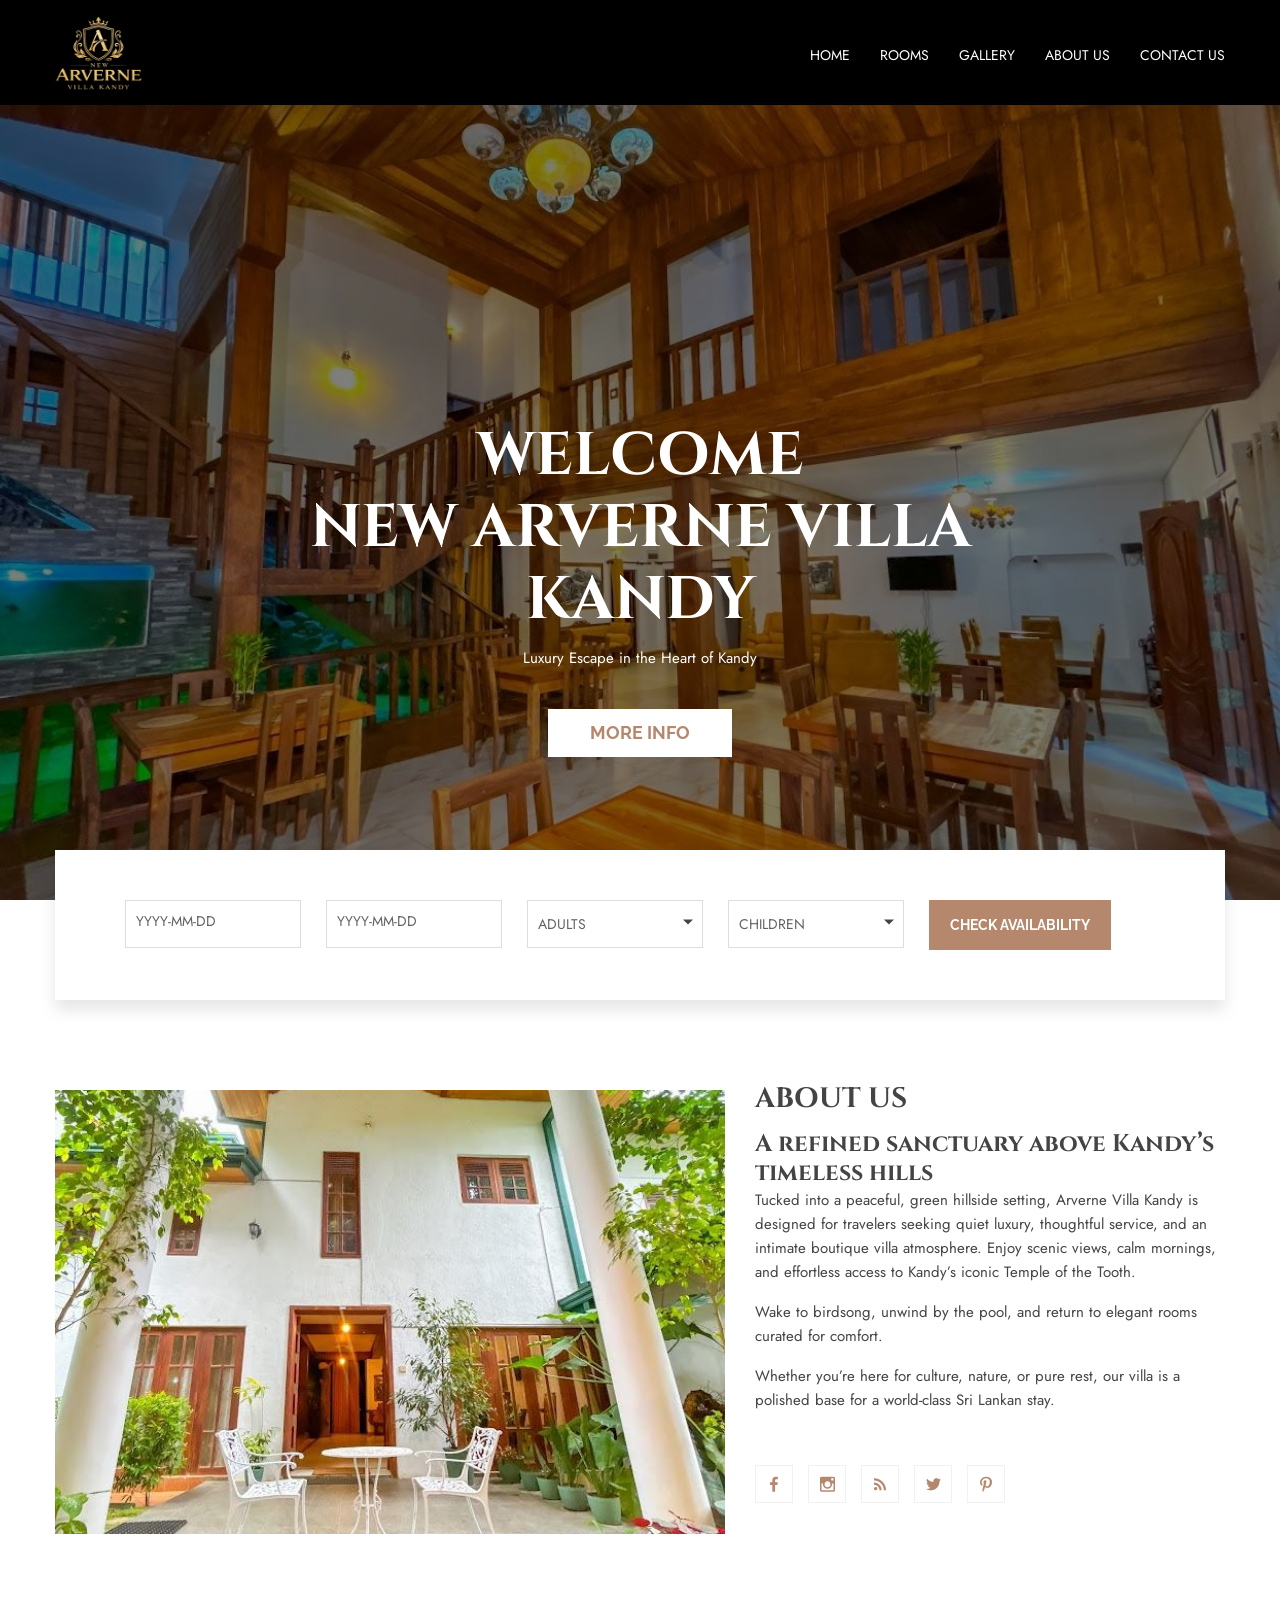
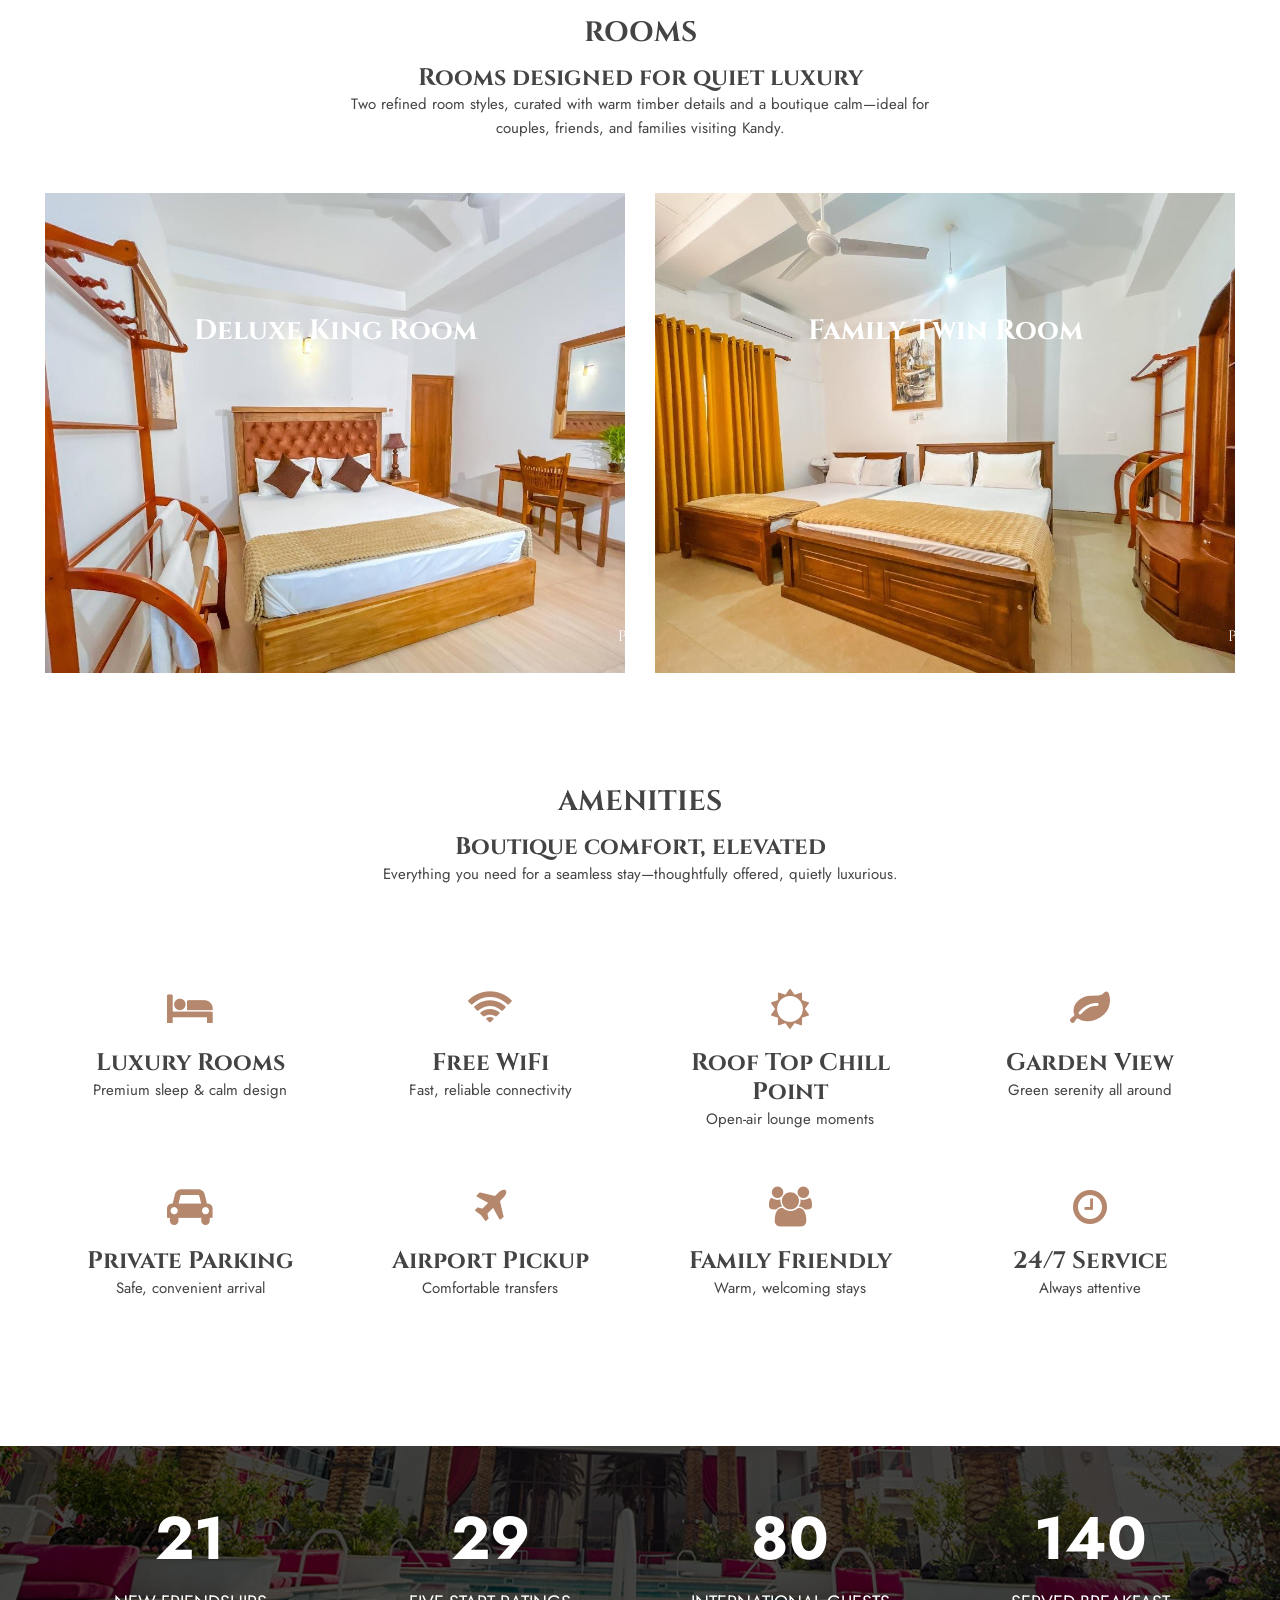
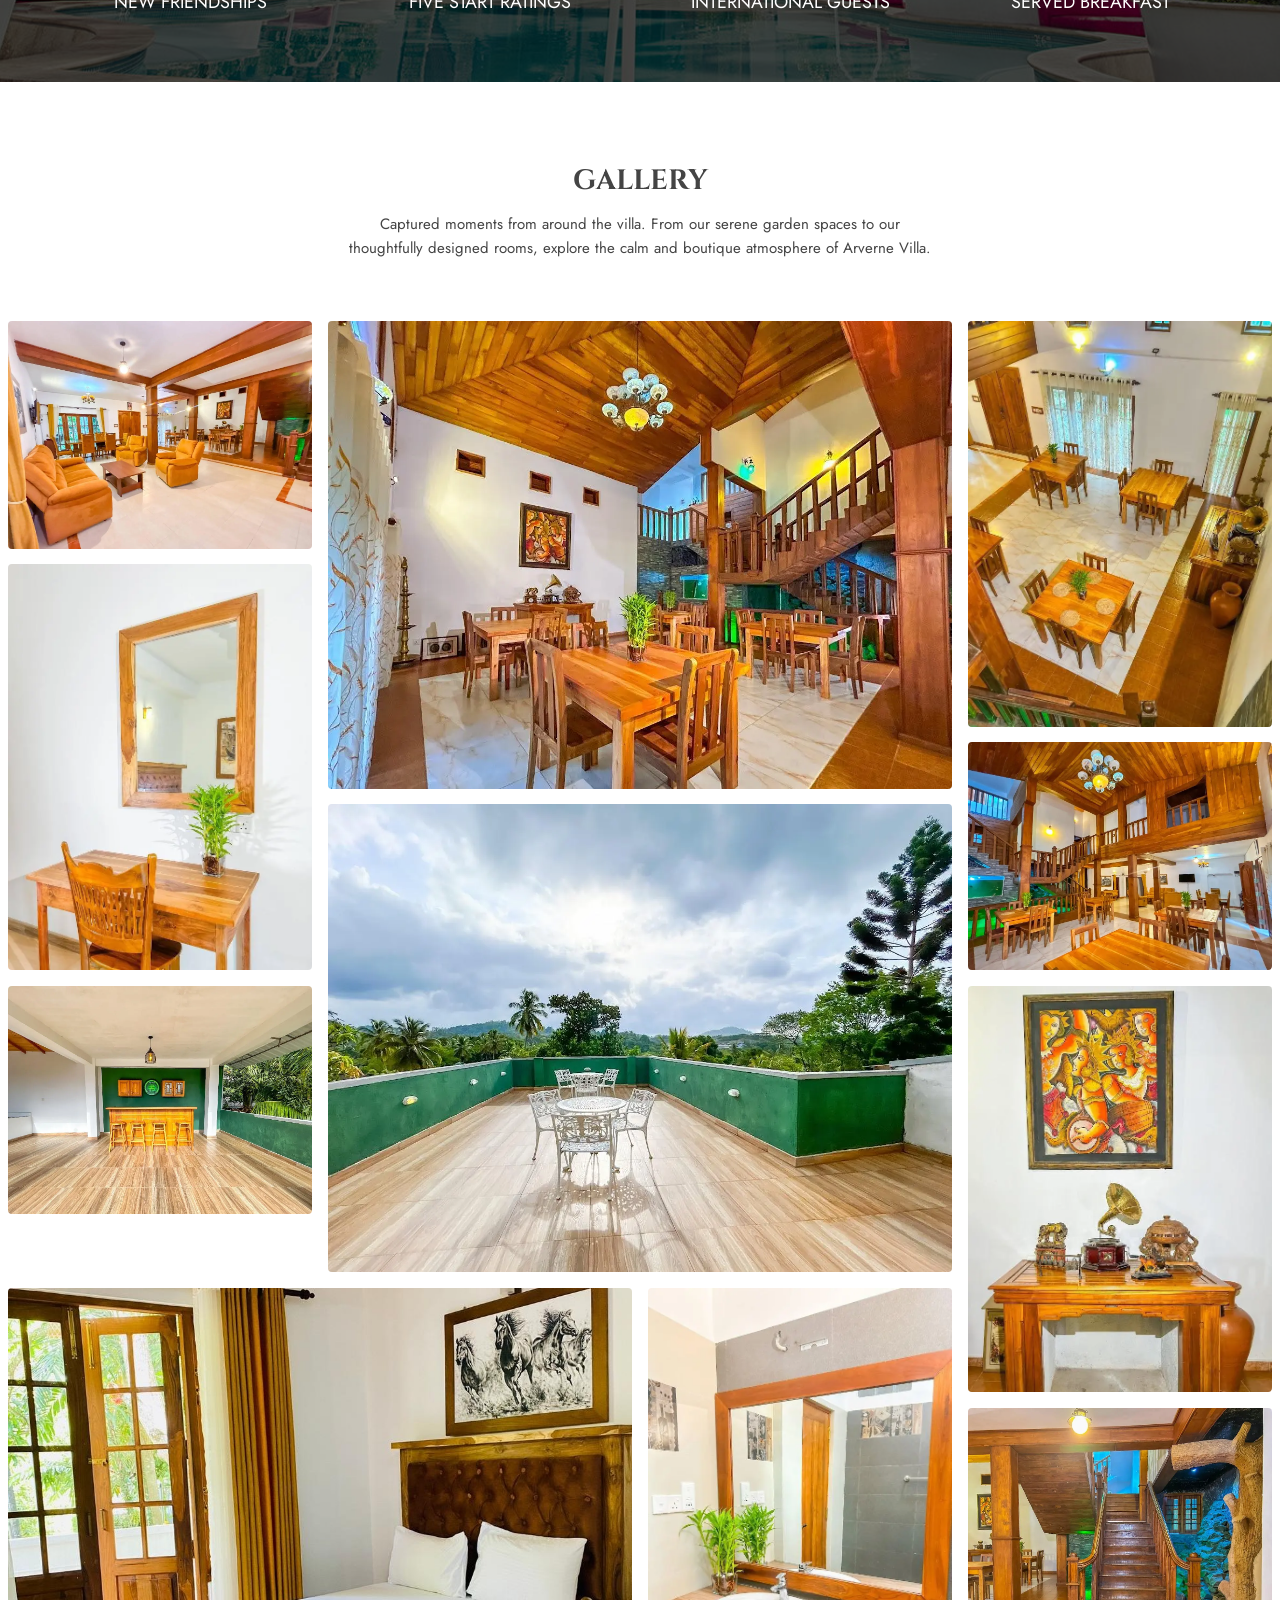
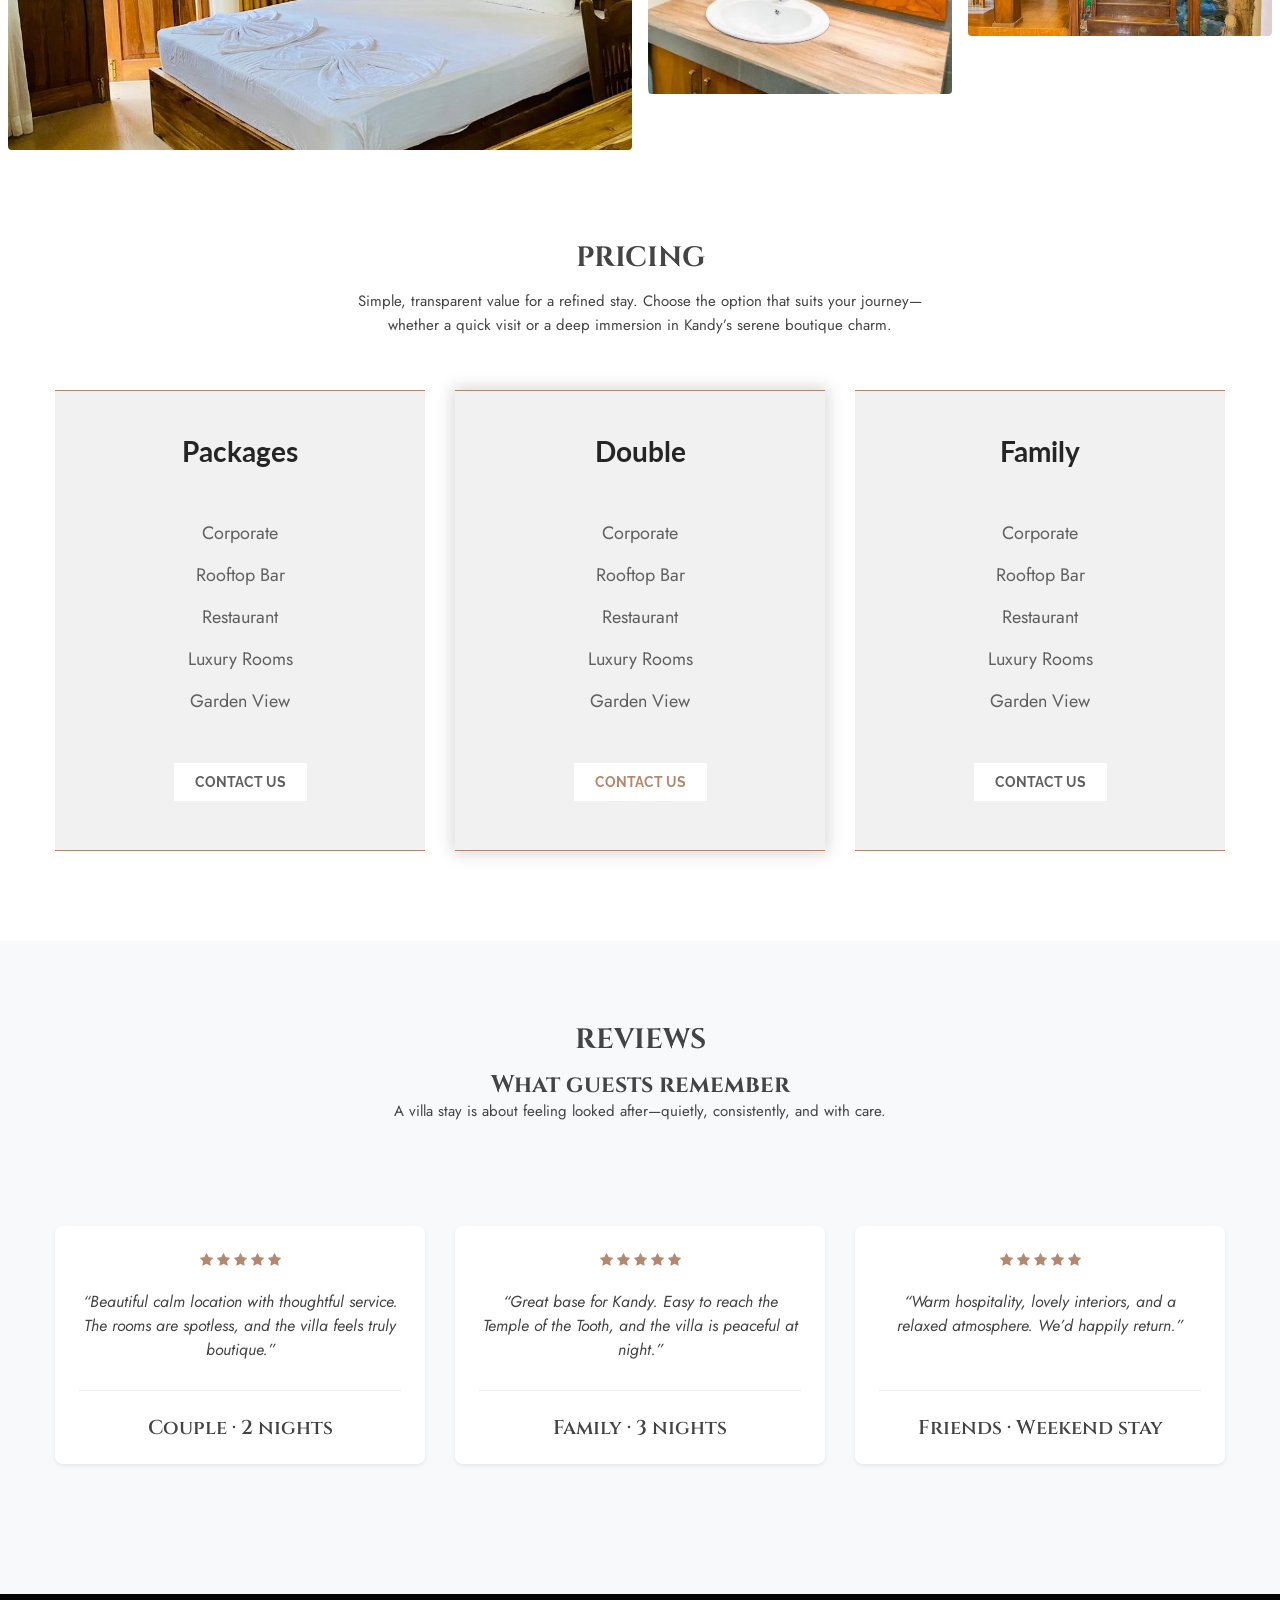
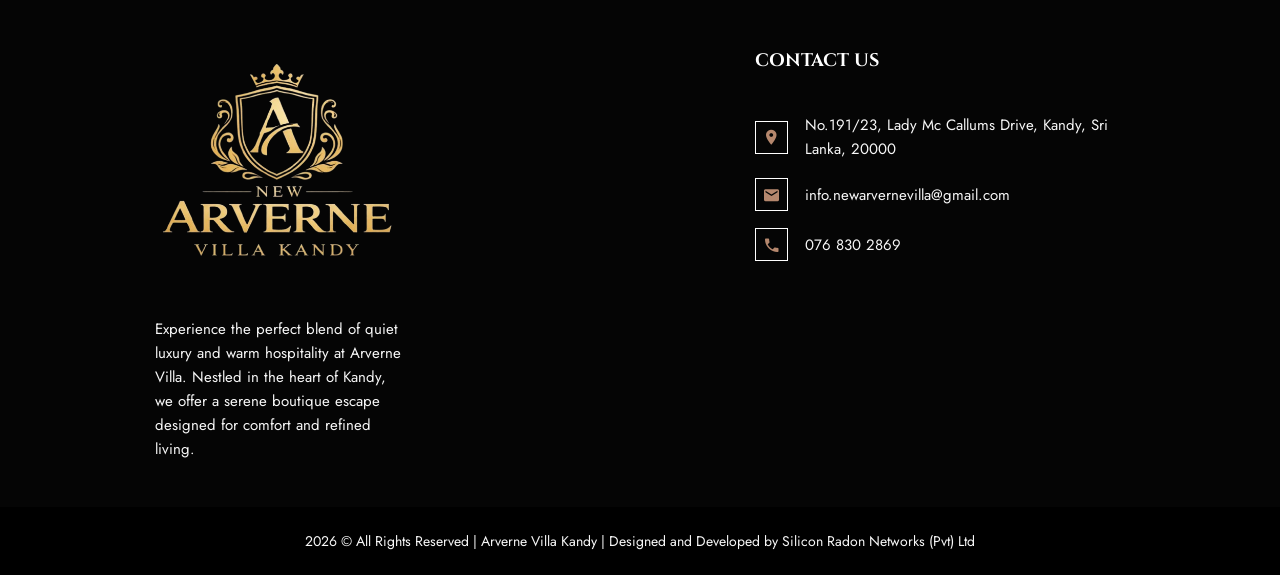
==== index.html @ 215852b5 "Revamp header/footer styles and content Adjust site UI and content across pages: update header and f" ====
<!DOCTYPE html>
<html class="no-js" lang="en">

<!-- Mirrored from htmldemo.net/oestin/oestin/index.html by HTTrack Website Copier/3.x [XR&CO'2014], Sat, 28 Feb 2026 10:48:05 GMT -->

<head>
  <meta charset="utf-8" />
  <meta http-equiv="x-ua-compatible" content="ie=edge" />
  <title>Arverne Villa Kandy</title>
  <meta name="description" content="" />
  <meta name="viewport" content="width=device-width, initial-scale=1" />

  <!-- Favicon Icon -->
  <link rel="shortcut icon" type="image/x-icon" href="img/Arverne/logo-removebg-preview.png" />

  <!-- Google Fonts -->
  <link rel="preconnect" href="https://fonts.googleapis.com">
  <link rel="preconnect" href="https://fonts.gstatic.com" crossorigin>
  <link href="https://fonts.googleapis.com/css2?family=Cinzel:wght@400;700&family=Jost:wght@300;400;600&display=swap"
    rel="stylesheet">

  <!-- All css here -->
  <link rel="stylesheet" href="css/bootstrap.min.css" />
  <link rel="stylesheet" href="css/font-awesome.min.css" />
  <link rel="stylesheet" href="css/shortcode/shortcodes.css" />
  <link rel="stylesheet" href="style.css" />
  <link rel="stylesheet" href="css/responsive.css" />
  <script src="js/vendor/modernizr-2.8.3.min.js"></script>
</head>

<body>
  <!--[if lt IE 8]>
      <p class="browserupgrade">
        You are using an <strong>outdated</strong> browser. Please
        <a href="https://browsehappy.com/">upgrade your browser</a> to improve
        your experience.
      </p>
    <![endif]-->

  <!-- Header Area Start -->
  <header class="header-area fixed header-sticky">
    <div class="container">
      <div class="row">
        <div class="col-xl-5 col-lg-4 col-sm-4 col-12">
          <div class="logo">
            <a href="index.html"><img src="img/Arverne/logo-removebg-preview.png" alt="Arverne Villa Kandy" /></a>
          </div>
        </div>
        <div class="col-xl-7 col-lg-8 col-sm-8 col-12">

          <!-- Mainmenu Start -->
          <div class="main-menu d-none d-lg-block">
            <nav>
              <ul>
                <li><a href="index.html">HOME</a></li>
                <li><a href="room-list.html">ROOMS</a></li>
                <li><a href="gallery.html">GALLERY</a></li>
                <li><a href="about.html">ABOUT US</a></li>
                <li><a href="contact.html">CONTACT US</a></li>
              </ul>
            </nav>
          </div>
          <!-- Mainmenu End -->
        </div>
      </div>
    </div>
    <!-- Mobile Menu Area start -->
    <div class="mobile-menu-area">
      <div class="container">
        <div class="row">
          <div class="col-12">
            <div class="mobile-menu">
              <nav id="dropdown">
                <ul>
                  <li><a href="index.html">HOME</a></li>
                  <li><a href="room-list.html">ROOMS</a></li>
                  <li><a href="gallery.html">GALLERY</a></li>
                  <li><a href="about.html">ABOUT US</a></li>
                  <li><a href="contact.html">CONTACT US</a></li>
                </ul>
              </nav>
            </div>
          </div>
        </div>
      </div>
    </div>
    <!-- Mobile Menu Area end -->
  </header>
  <!-- Header Area End -->
  <!-- Background Area Start -->
  <section class="slider-area">
    <div class="slider-wrapper">
      <div class="single-slide" style="background-image: url('img/Arverne/hero/1.jpg')">
        <div class="banner-content overlay">
          <div class="container">
            <div class="row">
              <div class="col-md-10 mx-auto mt-5">
                <div class="text-content-wrapper">
                  <div class="text-content text-center">
                    <h1 class="pt-180">welcome <br> New Arverne Villa <br> Kandy</h1>
                    <p>
                      Luxury Escape in the Heart of Kandy
                    </p>
                    <div class="banner-btn">
                      <a class="default-btn" href="#">More Info</a>
                    </div>
                  </div>
                </div>
              </div>
            </div>
          </div>
        </div>
      </div>
      <div class="single-slide" style="background-image: url('img/Arverne/hero/2.jpg')">
        <div class="banner-content overlay">
          <div class="container">
            <div class="row">
              <div class="col-md-10 mx-auto">
                <div class="text-content-wrapper slide-two">
                  <div class="text-content text-center">
                    <h1 class="pt-180">welcome <br> New Arverne Villa <br> Kandy</h1>
                    <p>
                      Luxury Escape in the Heart of Kandy
                    </p>
                    <div class="banner-btn">
                      <a class="default-btn" href="#">More Info</a>
                    </div>
                  </div>
                </div>
              </div>
            </div>
          </div>
        </div>
      </div>
    </div>
  </section>
  <!-- Background Area End -->
  <!-- About Us Area Start -->
  <section id="about" class="about-area">
    <div class="container">
      <div class="row">
        <div class="col-12">
          <form action="#" method="post" class="search-form">
            <div class="form-container fix">
              <div class="box-select">
                <div class="select date">
                  <input type="text" name="arrive" placeholder="YYYY-MM-DD" onfocus="(this.type='date')"
                    onblur="if(!this.value) this.type='text'" />
                </div>
                <div class="select date">
                  <input type="text" name="departure" placeholder="YYYY-MM-DD" onfocus="(this.type='date')"
                    onblur="if(!this.value) this.type='text'" />
                </div>
                <div class="select arrow">
                  <select name="adults">
                    <option>ADULTS</option>
                    <option>1</option>
                    <option>2</option>
                    <option>3</option>
                    <option>4</option>
                    <option>5</option>
                    <option>6</option>
                  </select>
                </div>
                <div class="select arrow">
                  <select name="children">
                    <option>CHILDREN</option>
                    <option>1</option>
                    <option>2</option>
                    <option>3</option>
                    <option>4</option>
                    <option>5</option>
                    <option>6</option>
                  </select>
                </div>
              </div>
              <button type="submit" class="search default-btn"> Check Availability</button>
            </div>
          </form>
        </div>
      </div>
      <div class="row">
        <div class="col-lg-7">
          <div class="video-wrapper mt-90">
            <div class="video-overlay">
              <img src="img/Arverne/about/about.png" alt="About Arverne Villa Kandy" />
            </div>
            <a class="video-popup" href="https://www.youtube.com/watch?v=rXcp6s0VjZk">
              <i class="zmdi zmdi-play-circle-outline"></i>
            </a>
          </div>
        </div>
        <div class="col-lg-5">
          <div class="about-text">
            <div class="section-title">
              <h3>ABOUT US</h3>
              <h4>A refined sanctuary above Kandy’s timeless hills</h4>
              <p>
                Tucked into a peaceful, green hillside setting, Arverne Villa Kandy is designed for travelers seeking
                quiet luxury, thoughtful service, and an intimate boutique villa atmosphere. Enjoy scenic views, calm
                mornings, and effortless access to Kandy’s iconic Temple of the Tooth.
              </p>
              <p>
                Wake to birdsong, unwind by the pool, and return to elegant rooms curated for comfort.
              </p>
              <p>
                Whether you’re here for culture, nature, or pure rest, our villa is a polished base for a world-class
                Sri Lankan stay.
              </p>
            </div>
            <div class="about-links">
              <a href="https://www.facebook.com/"><i class="zmdi zmdi-facebook"></i></a>
              <a href="https://www.instagram.com/"><i class="zmdi zmdi-instagram"></i></a>
              <a href="https://www.rss.com/"><i class="zmdi zmdi-rss"></i></a>
              <a href="https://twitter.com/"><i class="zmdi zmdi-twitter"></i></a>
              <a href="https://www.pinterest.com/"><i class="zmdi zmdi-pinterest"></i></a>
            </div>
          </div>
        </div>
      </div>
    </div>
  </section>
  <!-- About Us Area End -->
  <!-- Room Area Start -->
  <section id="rooms" class="room-area pt-90">
    <div class="container">
      <div class="row">
        <div class="col-md-8 mx-auto">
          <div class="section-title text-center">
            <h3>ROOMS</h3>
            <h4>Rooms designed for quiet luxury</h4>
            <p>
              Two refined room styles, curated with warm timber details and a boutique calm—ideal for couples, friends,
              and families visiting Kandy.
            </p>
          </div>
        </div>
      </div>
    </div>
    <div class="container-fluid overflow-hidden d-flex justify-content-center flex-wrap">
      <div class="single-room small">
        <img src="img/Arverne/rooms/delux_king_room.jpg" alt="Deluxe King Room" />
        <div class="room-hover text-center">
          <div class="hover-text">
            <h3><a href="#">Deluxe King Room</a></h3>
            <p>
              A bright, refined king room with soft neutrals, elegant wood accents, and an uncluttered boutique
              feel—ideal for couples and solo travelers.
              <br /><br />
              <span style="font-size: 13px; text-transform: none;">
                <b>Sleeps:</b> 2 &nbsp;&nbsp;|&nbsp;&nbsp; <b>Bed:</b> 1 King<br />
                <b>Highlights:</b> Air-conditioning, work table
              </span>
            </p>
            <div class="room-btn">
              <a href="#" class="default-btn">DETAILS</a>
            </div>
          </div>
          <div class="p-amount">
            <span class="count">Per Night</span>
          </div>
        </div>
      </div>

      <div class="single-room medium">
        <img src="img/Arverne/rooms/family_twin_room.jpg" alt="Family Twin Room" />
        <div class="room-hover text-center">
          <div class="hover-text">
            <h3><a href="#">Family Twin Room</a></h3>
            <p>
              A flexible setup for friends or families—generous sleeping space with a calm, practical layout for longer
              stays and easy mornings.
              <br /><br />
              <span style="font-size: 13px; text-transform: none;">
                <b>Sleeps:</b> 3–4 &nbsp;&nbsp;|&nbsp;&nbsp; <b>Beds:</b> Twin + extra option<br />
                <b>Highlights:</b> AC, blackout curtains
              </span>
            </p>
            <div class="room-btn">
              <a href="#" class="default-btn">DETAILS</a>
            </div>
          </div>
          <div class="p-amount">
            <span class="count">Per Night</span>
          </div>
        </div>
      </div>
    </div>
  </section>
  <!-- Room Area End -->
  <!-- Amenities Area Start -->
  <section class="services-area ptb-90">
    <div class="container">
      <div class="row">
        <div class="col-md-8 mx-auto">
          <div class="section-title text-center">
            <h3>AMENITIES</h3>
            <h4>Boutique comfort, elevated</h4>
            <p>
              Everything you need for a seamless stay—thoughtfully offered, quietly luxurious.
            </p>
          </div>
        </div>
      </div>
      <div class="row text-center mt-50">
        <!-- Luxury Rooms -->
        <div class="col-lg-3 col-md-4 col-sm-6 col-12 mb-40">
          <div class="single-amenity">
            <div class="amenity-icon mb-20">
              <i class="fa fa-bed" style="font-size: 40px; color: #b5876d;"></i>
            </div>
            <h4>Luxury Rooms</h4>
            <p>Premium sleep & calm design</p>
          </div>
        </div>
        <!-- Free WiFi -->
        <div class="col-lg-3 col-md-4 col-sm-6 col-12 mb-40">
          <div class="single-amenity">
            <div class="amenity-icon mb-20">
              <i class="fa fa-wifi" style="font-size: 40px; color: #b5876d;"></i>
            </div>
            <h4>Free WiFi</h4>
            <p>Fast, reliable connectivity</p>
          </div>
        </div>
        <!-- Roof Top -->
        <div class="col-lg-3 col-md-4 col-sm-6 col-12 mb-40">
          <div class="single-amenity">
            <div class="amenity-icon mb-20">
              <i class="fa fa-sun-o" style="font-size: 40px; color: #b5876d;"></i>
            </div>
            <h4>Roof Top Chill Point</h4>
            <p>Open-air lounge moments</p>
          </div>
        </div>
        <!-- Garden View -->
        <div class="col-lg-3 col-md-4 col-sm-6 col-12 mb-40">
          <div class="single-amenity">
            <div class="amenity-icon mb-20">
              <i class="fa fa-leaf" style="font-size: 40px; color: #b5876d;"></i>
            </div>
            <h4>Garden View</h4>
            <p>Green serenity all around</p>
          </div>
        </div>
        <!-- Private Parking -->
        <div class="col-lg-3 col-md-4 col-sm-6 col-12 mb-40">
          <div class="single-amenity">
            <div class="amenity-icon mb-20">
              <i class="fa fa-car" style="font-size: 40px; color: #b5876d;"></i>
            </div>
            <h4>Private Parking</h4>
            <p>Safe, convenient arrival</p>
          </div>
        </div>
        <!-- Airport Pickup -->
        <div class="col-lg-3 col-md-4 col-sm-6 col-12 mb-40">
          <div class="single-amenity">
            <div class="amenity-icon mb-20">
              <i class="fa fa-plane" style="font-size: 40px; color: #b5876d;"></i>
            </div>
            <h4>Airport Pickup</h4>
            <p>Comfortable transfers</p>
          </div>
        </div>
        <!-- Family Friendly -->
        <div class="col-lg-3 col-md-4 col-sm-6 col-12 mb-40">
          <div class="single-amenity">
            <div class="amenity-icon mb-20">
              <i class="fa fa-users" style="font-size: 40px; color: #b5876d;"></i>
            </div>
            <h4>Family Friendly</h4>
            <p>Warm, welcoming stays</p>
          </div>
        </div>
        <!-- 24/7 Service -->
        <div class="col-lg-3 col-md-4 col-sm-6 col-12 mb-40">
          <div class="single-amenity">
            <div class="amenity-icon mb-20">
              <i class="fa fa-clock-o" style="font-size: 40px; color: #b5876d;"></i>
            </div>
            <h4>24/7 Service</h4>
            <p>Always attentive</p>
          </div>
        </div>
      </div>
    </div>
  </section>
  <!-- Amenities Area End -->
  <!-- Fun Factor Area Start -->
  <section class="fun-factor-area bg-1 overlay-dark">
    <div class="container">
      <div class="row">
        <div class="col-lg-3 col-sm-6 col-12">
          <div class="single-fun-factor text-center">
            <h1><span class="counter">112</span></h1>
            <h4>new friendships</h4>
          </div>
        </div>
        <div class="col-lg-3 col-sm-6 col-12">
          <div class="single-fun-factor text-center">
            <h1><span class="counter">158</span></h1>
            <h4>five start ratings</h4>
          </div>
        </div>
        <div class="col-lg-3 col-sm-6 col-12">
          <div class="single-fun-factor text-center">
            <h1><span class="counter">430</span></h1>
            <h4>international guests</h4>
          </div>
        </div>
        <div class="col-lg-3 col-sm-6 col-12">
          <div class="single-fun-factor text-center">
            <h1><span class="counter">745</span></h1>
            <h4>served breakfast</h4>
          </div>
        </div>
      </div>
    </div>
  </section>
  <!-- Fun Factor Area End -->
  <!-- Gallery Area Start -->
  <section id="gallery" class="gallery-area pt-90">
    <div class="container">
      <div class="row">
        <div class="col-md-8 mx-auto">
          <div class="section-title text-center">
            <h3>gallery</h3>
            <p>
              Captured moments from around the villa. From our serene garden spaces to our thoughtfully designed rooms,
              explore the calm and boutique atmosphere of Arverne Villa.
            </p>
          </div>
        </div>
      </div>
    </div>
    <div class="gallery-container">
      <!-- <div class="gallery-filter">
        <button data-filter="*" class="active">All</button>
      </div> -->
      <div class="gallery gallery-masonry">
        <!-- Item 1 - Regular (Sets Base Column Width) -->
        <div class="gallery-item">
          <div class="thumb">
            <img src="img/Arverne/gallery/WhatsApp20Image202026-02-1120at2017 (1).webp" alt="" />
          </div>
          <div class="gallery-hover">
            <div class="gallery-icon">
              <a class="image-popup" href="img/Arverne/gallery/WhatsApp20Image202026-02-1120at2017 (1).webp">
                <span class="p-img"><img src="img/icon/search.png" alt="" /></span>
                <span class="s-img"><img src="img/icon/search-hover.png" alt="" /></span>
              </a>
            </div>
          </div>
        </div>

        <!-- Item 2 - Larger -->
        <div class="gallery-item v-2">
          <div class="thumb">
            <img src="img/Arverne/gallery/WhatsApp20Image202026-02-1120at2017.webp" alt="" />
          </div>
          <div class="gallery-hover">
            <div class="gallery-icon">
              <a class="image-popup" href="img/Arverne/gallery/WhatsApp20Image202026-02-1120at2017.webp">
                <span class="p-img"><img src="img/icon/search.png" alt="" /></span>
                <span class="s-img"><img src="img/icon/search-hover.png" alt="" /></span>
              </a>
            </div>
          </div>
        </div>

        <!-- Item 3 - Regular -->
        <div class="gallery-item">
          <div class="thumb">
            <img src="img/Arverne/gallery/WhatsApp20Image202026-02-1120at2017 (2).webp" alt="" />
          </div>
          <div class="gallery-hover">
            <div class="gallery-icon">
              <a class="image-popup" href="img/Arverne/gallery/WhatsApp20Image202026-02-1120at2017 (2).webp">
                <span class="p-img"><img src="img/icon/search.png" alt="" /></span>
                <span class="s-img"><img src="img/icon/search-hover.png" alt="" /></span>
              </a>
            </div>
          </div>
        </div>

        <!-- Item 4 - Regular -->
        <div class="gallery-item">
          <div class="thumb">
            <img src="img/Arverne/gallery/WhatsApp20Image202026-02-1120at2017 (3).webp" alt="" />
          </div>
          <div class="gallery-hover">
            <div class="gallery-icon">
              <a class="image-popup" href="img/Arverne/gallery/WhatsApp20Image202026-02-1120at2017 (3).webp">
                <span class="p-img"><img src="img/icon/search.png" alt="" /></span>
                <span class="s-img"><img src="img/icon/search-hover.png" alt="" /></span>
              </a>
            </div>
          </div>
        </div>

        <!-- Item 5 - Regular -->
        <div class="gallery-item">
          <div class="thumb">
            <img src="img/Arverne/gallery/WhatsApp20Image202026-02-1120at2017 (4).webp" alt="" />
          </div>
          <div class="gallery-hover">
            <div class="gallery-icon">
              <a class="image-popup" href="img/Arverne/gallery/WhatsApp20Image202026-02-1120at2017 (4).webp">
                <span class="p-img"><img src="img/icon/search.png" alt="" /></span>
                <span class="s-img"><img src="img/icon/search-hover.png" alt="" /></span>
              </a>
            </div>
          </div>
        </div>

        <!-- Item 6 - Larger Featured -->
        <div class="gallery-item v-2">
          <div class="thumb">
            <img src="img/Arverne/gallery/WhatsApp20Image202026-02-1120at2017 (5).webp" alt="" />
          </div>
          <div class="gallery-hover">
            <div class="gallery-icon">
              <a class="image-popup" href="img/Arverne/gallery/WhatsApp20Image202026-02-1120at2017 (5).webp">
                <span class="p-img"><img src="img/icon/search.png" alt="" /></span>
                <span class="s-img"><img src="img/icon/search-hover.png" alt="" /></span>
              </a>
            </div>
          </div>
        </div>

        <!-- Item 7 - Regular -->
        <div class="gallery-item">
          <div class="thumb">
            <img src="img/Arverne/gallery/WhatsApp20Image202026-02-1120at2017 (6).webp" alt="" />
          </div>
          <div class="gallery-hover">
            <div class="gallery-icon">
              <a class="image-popup" href="img/Arverne/gallery/WhatsApp20Image202026-02-1120at2017 (6).webp">
                <span class="p-img"><img src="img/icon/search.png" alt="" /></span>
                <span class="s-img"><img src="img/icon/search-hover.png" alt="" /></span>
              </a>
            </div>
          </div>
        </div>

        <!-- Item 8 - Regular -->
        <div class="gallery-item">
          <div class="thumb">
            <img src="img/Arverne/gallery/WhatsApp20Image202026-02-1120at2017 (7).webp" alt="" />
          </div>
          <div class="gallery-hover">
            <div class="gallery-icon">
              <a class="image-popup" href="img/Arverne/gallery/WhatsApp20Image202026-02-1120at2017 (7).webp">
                <span class="p-img"><img src="img/icon/search.png" alt="" /></span>
                <span class="s-img"><img src="img/icon/search-hover.png" alt="" /></span>
              </a>
            </div>
          </div>
        </div>

        <!-- Item 9 - Larger Bottom Pattern -->
        <div class="gallery-item v-2">
          <div class="thumb">
            <img src="img/Arverne/gallery/641449709_122098471131285149_3737526213133659713_n.jpg" alt="" />
          </div>
          <div class="gallery-hover">
            <div class="gallery-icon">
              <a class="image-popup" href="img/Arverne/gallery/641449709_122098471131285149_3737526213133659713_n.jpg">
                <span class="p-img"><img src="img/icon/search.png" alt="" /></span>
                <span class="s-img"><img src="img/icon/search-hover.png" alt="" /></span>
              </a>
            </div>
          </div>
        </div>

        <!-- Item 10 - Regular -->
        <div class="gallery-item">
          <div class="thumb">
            <img src="img/Arverne/gallery/WhatsApp20Image202026-02-1120at2017 (8).webp" alt="" />
          </div>
          <div class="gallery-hover">
            <div class="gallery-icon">
              <a class="image-popup" href="img/Arverne/gallery/WhatsApp20Image202026-02-1120at2017 (8).webp">
                <span class="p-img"><img src="img/icon/search.png" alt="" /></span>
                <span class="s-img"><img src="img/icon/search-hover.png" alt="" /></span>
              </a>
            </div>
          </div>
        </div>

        <!-- Item 11 - Regular -->
        <div class="gallery-item">
          <div class="thumb">
            <img src="img/Arverne/gallery/WhatsApp20Image202026-02-1120at2017 (9).webp" alt="" />
          </div>
          <div class="gallery-hover">
            <div class="gallery-icon">
              <a class="image-popup" href="img/Arverne/gallery/WhatsApp20Image202026-02-1120at2017 (9).webp">
                <span class="p-img"><img src="img/icon/search.png" alt="" /></span>
                <span class="s-img"><img src="img/icon/search-hover.png" alt="" /></span>
              </a>
            </div>
          </div>
        </div>
      </div>
    </div>
  </section>
  <!-- Gallery Area End -->


  <!-- Pricing Area Start -->
  <section class="pricing-area ptb-90">
    <div class="container">
      <div class="row">
        <div class="col-md-8 mx-auto">
          <div class="section-title text-center">
            <h3>Pricing</h3>
            <p>
              Simple, transparent value for a refined stay. Choose the option
              that suits your journey—whether a quick visit or a deep immersion
              in Kandy’s serene boutique charm.
            </p>
          </div>
        </div>
      </div>
      <div class="row">
        <div class="col-md-4 col-sm-6">
          <div class="single-pricing">
            <div class="package-name">
              <h3>Packages</h3>
            </div>
            <div class="package-offer">
              <span>Corporate</span>
              <span>Rooftop Bar</span>
              <span>Restaurant</span>
              <span>Luxury Rooms</span>
              <span>Garden View</span>
            </div>
            <div class="signup-btn">
              <a href="contact.html" class="default-btn">Contact Us</a>
            </div>
          </div>
        </div>
        <div class="col-md-4 col-sm-6">
          <div class="single-pricing best-offer">
            <div class="package-name">
              <h3>Double</h3>
            </div>
            <div class="package-offer">
              <span>Corporate</span>
              <span>Rooftop Bar</span>
              <span>Restaurant</span>
              <span>Luxury Rooms</span>
              <span>Garden View</span>
            </div>
            <div class="signup-btn">
              <a href="contact.html" class="default-btn">Contact Us</a>
            </div>
          </div>
        </div>
        <div class="col-md-4 col-sm-6">
          <div class="single-pricing">
            <div class="package-name">
              <h3>Family</h3>
            </div>
            <div class="package-offer">
              <span>Corporate</span>
              <span>Rooftop Bar</span>
              <span>Restaurant</span>
              <span>Luxury Rooms</span>
              <span>Garden View</span>
            </div>
            <div class="signup-btn">
              <a href="contact.html" class="default-btn">Contact Us</a>
            </div>
          </div>
        </div>
      </div>
    </div>
  </section>
  <!-- Pricing Area End -->
  <!-- Reviews Area Start -->
  <section class="reviews-area ptb-90 bg-light">
    <div class="container">
      <div class="row">
        <div class="col-md-8 mx-auto">
          <div class="section-title text-center">
            <h3>REVIEWS</h3>
            <h4>What guests remember</h4>
            <p>
              A villa stay is about feeling looked after—quietly, consistently, and with care.
            </p>
          </div>
        </div>
      </div>
      <div class="row text-center mt-50">
        <!-- Review 1 -->
        <div class="col-lg-4 col-md-6 col-12 mb-40">
          <div class="single-review p-4 bg-white shadow-sm" style="border-radius: 8px; height: 100%;">
            <div class="rating mb-20">
              <i class="fa fa-star" style="color: #b5876d;"></i>
              <i class="fa fa-star" style="color: #b5876d;"></i>
              <i class="fa fa-star" style="color: #b5876d;"></i>
              <i class="fa fa-star" style="color: #b5876d;"></i>
              <i class="fa fa-star" style="color: #b5876d;"></i>
            </div>
            <p style="font-style: italic; font-size: 16px; min-height: 80px;">
              “Beautiful calm location with thoughtful service. The rooms are spotless, and the villa feels truly
              boutique.”
            </p>
            <div class="review-meta mt-20" style="border-top: 1px solid #eee; padding-top: 15px;">
              <h5 class="mt-10" style="font-weight: 600;">Couple · 2 nights</h5>
            </div>
          </div>
        </div>
        <!-- Review 2 -->
        <div class="col-lg-4 col-md-6 col-12 mb-40">
          <div class="single-review p-4 bg-white shadow-sm" style="border-radius: 8px; height: 100%;">
            <div class="rating mb-20">
              <i class="fa fa-star" style="color: #b5876d;"></i>
              <i class="fa fa-star" style="color: #b5876d;"></i>
              <i class="fa fa-star" style="color: #b5876d;"></i>
              <i class="fa fa-star" style="color: #b5876d;"></i>
              <i class="fa fa-star" style="color: #b5876d;"></i>
            </div>
            <p style="font-style: italic; font-size: 16px; min-height: 80px;">
              “Great base for Kandy. Easy to reach the Temple of the Tooth, and the villa is peaceful at night.”
            </p>
            <div class="review-meta mt-20" style="border-top: 1px solid #eee; padding-top: 15px;">
              <h5 class="mt-10" style="font-weight: 600;">Family · 3 nights</h5>
            </div>
          </div>
        </div>
        <!-- Review 3 -->
        <div class="col-lg-4 col-md-6 col-12 mb-40 mx-auto">
          <div class="single-review p-4 bg-white shadow-sm" style="border-radius: 8px; height: 100%;">
            <div class="rating mb-20">
              <i class="fa fa-star" style="color: #b5876d;"></i>
              <i class="fa fa-star" style="color: #b5876d;"></i>
              <i class="fa fa-star" style="color: #b5876d;"></i>
              <i class="fa fa-star" style="color: #b5876d;"></i>
              <i class="fa fa-star" style="color: #b5876d;"></i>
            </div>
            <p style="font-style: italic; font-size: 16px; min-height: 80px;">
              “Warm hospitality, lovely interiors, and a relaxed atmosphere. We’d happily return.”
            </p>
            <div class="review-meta mt-20" style="border-top: 1px solid #eee; padding-top: 15px;">
              <h5 class="mt-10" style="font-weight: 600;">Friends · Weekend stay</h5>
            </div>
          </div>
        </div>
      </div>
    </div>
  </section>
  <!-- Reviews Area End -->
  <!-- Client Area Start -->
  <!-- <div class="client-area">
    <div class="container">
      <div class="row">
        <div class="col-12">
          <div class="client-carousel">
            <div class="single-client">
              <div class="client-image">
                <a href="#">
                  <img src="img/client/1.png" alt="" class="p-img" />
                  <img src="img/client/1-hover.png" alt="" class="s-img" />
                </a>
              </div>
            </div>
            <div class="single-client">
              <div class="client-image">
                <a href="#">
                  <img src="img/client/2.png" alt="" class="p-img" />
                  <img src="img/client/2-hover.png" alt="" class="s-img" />
                </a>
              </div>
            </div>
            <div class="single-client">
              <div class="client-image">
                <a href="#">
                  <img src="img/client/3.png" alt="" class="p-img" />
                  <img src="img/client/3-hover.png" alt="" class="s-img" />
                </a>
              </div>
            </div>
            <div class="single-client">
              <div class="client-image">
                <a href="#">
                  <img src="img/client/4.png" alt="" class="p-img" />
                  <img src="img/client/4-hover.png" alt="" class="s-img" />
                </a>
              </div>
            </div>
            <div class="single-client">
              <div class="client-image">
                <a href="#">
                  <img src="img/client/5.png" alt="" class="p-img" />
                  <img src="img/client/5-hover.png" alt="" class="s-img" />
                </a>
              </div>
            </div>
          </div>
        </div>
      </div>
    </div>
  </div> -->
  <!-- Client Area End -->
  <!-- Newsletter Area Start -->

  <!-- Newsletter Area End -->

  <!-- Footer Area Start -->
  <footer id="contact" class="footer-area">
    <!-- Footer Widget Start -->
    <div class="footer-widget-area bg-dark">
      <div class="container">
        <div class="row mb-n60 justify-content-around">
          <div class="col-xl-4 col-lg-5 col-md-6 col-sm-6 col-12 mb-60">
            <div class="single-footer-widget">
              <div class="footer-logo">
                <a href="index.html"><img src="img/Arverne/logo.jpg" alt="Arverne Villa Kandy" /></a>
              </div>
              <p>
                Experience the perfect blend of quiet luxury and warm hospitality
                at Arverne Villa. Nestled in the heart of Kandy, we offer a serene
                boutique escape designed for comfort and refined living.
              </p>
              <!-- <div class="social-icons">
                <a href="#/"><i class="zmdi zmdi-facebook"></i></a>
                <a href="#/"><i class="zmdi zmdi-instagram"></i></a>
                <a href="#/"><i class="zmdi zmdi-rss"></i></a>
                <a href="#/"><i class="zmdi zmdi-twitter"></i></a>
                <a href="#/"><i class="zmdi zmdi-pinterest"></i></a>
              </div> -->
            </div>
          </div>
          <div class="col-xl-4 col-lg-5 col-md-6 col-sm-6 col-12 mb-60">
            <div class="single-footer-widget">
              <h3>contact us</h3>
              <div class="c-info">
                <span><i class="zmdi zmdi-pin"></i></span>
                <span>No.191/23, Lady Mc Callums Drive, Kandy, Sri Lanka, 20000</span>
              </div>
              <div class="c-info">
                <span><i class="zmdi zmdi-email"></i></span>
                <span>info.newarvernevilla@gmail.com</span>
              </div>
              <div class="c-info">
                <span><i class="zmdi zmdi-phone"></i></span>
                <span>076 830 2869</span>
              </div>
            </div>
          </div>

        </div>
      </div>
    </div>
    <!-- Footer Widget End -->
    <!-- Footer Bottom Area Start -->
    <div class="footer-bottom-area bg-black">
      <div class="container">
        <div class="row justify-content-center">
          <div class="col-auto">
            <div class="footer-text text-center">
              <span>2026 © All Rights Reserved | Arverne Villa Kandy | Designed and Developed by Silicon Radon Networks
                (Pvt) Ltd<span>
            </div>
          </div>
        </div>
      </div>
    </div>
    <!-- Footer Bottom Area End -->
  </footer>
  <!-- Footer Area End -->

  <!-- All js here -->
  <script src="js/vendor/jquery-3.6.0.min.js"></script>
  <script src="js/vendor/jquery-migrate-3.3.2.min.js"></script>
  <script src="js/bootstrap.min.js"></script>
  <script src="js/owl.carousel.min.js"></script>
  <script src="js/ajax-mail.js"></script>
  <script src="js/jquery.ajaxchimp.min.js"></script>
  <script src="js/jquery.meanmenu.js"></script>
  <script src="js/jquery.counterup.min.js"></script>
  <script src="js/waypoints.min.js"></script>
  <script src="js/isotope.pkgd.min.js"></script>
  <script src="js/imagesloaded.pkgd.min.js"></script>
  <script src="js/jquery.magnific-popup.js"></script>
  <script src="js/plugins.js"></script>
  <script src="js/main.js"></script>
</body>

<!-- Mirrored from htmldemo.net/oestin/oestin/index.html by HTTrack Website Copier/3.x [XR&CO'2014], Sat, 28 Feb 2026 10:48:30 GMT -->

</html>
---- css/shortcode/shortcodes.css ----
/*

Template Name: Oestin
Template URI: https://devitems.com/html/oestin-preview/
Description: This is html5 template
Author: HasTech
Author URI: https://devitems.com/
Version: 1.0

Note: This is Short code style file. All Short code related style included in this file. 

*/

@import url("default.css");
@import url("header.css");
@import url("slider.css");
@import url("footer.css");
@import url("../animate.css");
@import url("../owl.carousel.css");
@import url("../magnific-popup.css");
@import url("../material-design-iconic-font.css");
@import url("../material-design-iconic-font.min.css");
@import url("../slick.css");
@import url("../meanmenu.min.css");
---- style.css ----
/*-----------------------------------------------------------------------------------
    
    Template Name: Oestin
    Template URI: https://devitems.com/html/oestin-preview/
    Description: This is html5 template
    Author: HasTech
    Author URI: https://devitems.com/
    Version: 1.0
    
-----------------------------------------------------------------------------------
    
    CSS INDEX
    ===================
	
    1. About Area
    2. Room Area
    3. Services Area
    4. Fun Factor Area
    5. Gallery Area
    6. Team Area
    7. Advertise Area
    8. Pricing Area
    9. Blog Area
    10. Client Area
    11. Newsletter Area
    12. Room Grid / List Page
    13. Room Details Page
    14. Location Page
    15. Event Page
    16. Contact Page

-----------------------------------------------------------------------------------*/
/* Global css */
* {
  box-sizing: border-box;
}

a {
  text-decoration: none;
}

/*----------------------------------------*/
/*  1. About Area
/*----------------------------------------*/
form.search-form {
  background: #ffffff none repeat scroll 0 0;
  box-shadow: 0 10px 15px 0 rgba(0, 0, 0, 0.1);
  margin-top: -50px;
  padding: 50px 70px;
  position: relative;
  z-index: 2;
}

.box-select .select {
  border: 1px solid #dddddd;
  float: left;
  height: 48px;
  margin-right: 25px;
  width: 176px;
}

.box-select .select input[type="date"] {
  text-transform: uppercase;
  height: 100%;
}

.box-select .select input[type="date"]::-webkit-inner-spin-button {
  display: none;
}

.select>select {
  -moz-appearance: none;
  -webkit-appearance: none;
  appearance: none;
  background: rgba(0, 0, 0, 0) none repeat scroll 0 0;
  cursor: pointer;
  position: relative;
  z-index: 99;
}

.select>select:focus {
  outline: 0;
}

.search-form button {
  border: 0 none;
  color: #ffffff;
  line-height: 48px;
  text-transform: uppercase;
  width: 182px;
}

.box-select .select {
  position: relative;
}

.box-select .select::after {
  content: "";
  font-family: "Material-Design-Iconic-Font";
  font-size: 18px;
  position: absolute;
  right: 9px;
  top: 14px;
  z-index: 1;
}

/* .box-select .select::after {
    content: "\f331";
} */

.box-select .select.arrow::after {
  content: "\f2f2";
  font-size: 24px;
  top: 8px;
}

.about-text {
  padding-top: 90px;
}

.about-text .section-title {
  padding: 0;
}

.about-links>a {
  border: 1px solid #f1f1f1;
  color: #b5876d;
  display: table;
  float: left;
  font-size: 18px;
  height: 38px;
  margin-right: 15px;
  text-align: center;
  transition: all 0.3s linear 0s;
  width: 38px;
}

.about-links>a i {
  display: table-cell;
  vertical-align: middle;
}

.about-links>a:hover {
  background: #b5876d none repeat scroll 0 0;
  border-color: #b5876d;
  color: #ffffff;
}

.about-links {
  padding-top: 37px;
}

.video-wrapper,
.video-overlay {
  position: relative;
}

.video-overlay::after {
  background: rgba(0, 0, 0, 0.25) none repeat scroll 0 0;
  content: "";
  height: 100%;
  left: 0;
  opacity: 0;
  position: absolute;
  top: 0;
  transition: all 0.3s ease 0s;
  width: 100%;
}

.video-wrapper:hover .video-overlay::after {
  opacity: 1;
}

.video-overlay>img {
  width: 100%;
}

.video-popup {
  bottom: 0;
  color: #ffffff;
  cursor: pointer;
  font-size: 72px;
  height: 60px;
  left: 0;
  line-height: 58px;
  margin: auto;
  opacity: 0;
  position: absolute;
  right: 0;
  top: 0;
  transition: all 0.5s ease 0s;
  width: 60px;
  z-index: 2;
}

.video-popup i {
  line-height: 58px;
}

.video-wrapper .video-popup:hover {
  color: #c6c6c6;
}

.video-wrapper:hover .video-popup {
  opacity: 1;
}

/*----------------------------------------*/
/*  2. Room Area
/*----------------------------------------*/
.room-area .container-fluid {
  padding: 0;
}

.single-room {
  float: none;
  width: 100%;
  max-width: 580px;
  margin: 0 15px 30px;
  position: relative;
}

.single-room.small {
  width: 100%;
}

.single-room.large {
  width: 100%;
}

.single-room.medium {
  width: 100%;
}

.single-room img {
  width: 100%;
  height: 480px;
  object-fit: cover;
  display: block;
}

.room-hover {
  bottom: 0;
  height: 100%;
  left: 0;
  overflow: hidden;
  position: absolute;
  top: 0;
  width: 100%;
}

.room-hover:after {
  background-color: rgba(0, 0, 0, 0.5);
  bottom: 0;
  content: "";
  height: 100%;
  left: 0;
  opacity: 0;
  position: absolute;
  top: 0;
  transition: all 0.3s ease-in 0.4s;
  width: 100%;
}

.single-room:hover .room-hover:after {
  opacity: 1;
  transition-delay: 0.2s;
}

.single-room>h3 {
  color: #ffffff;
  left: 50%;
  margin-bottom: 19px;
  opacity: 1;
  padding: 0 20px;
  position: absolute;
  text-align: center;
  top: 50%;
  transform: translate(-50%, -50%);
  transition: all 0.2s ease 0s;
  width: 100%;
  z-index: 1;
}

.single-room:hover>h3 {
  opacity: 0;
  transition-delay: 0s;
}

.hover-text>h3 {
  color: #ffffff;
  transition: all 0.3s ease 0s;
  width: 100%;
  margin-bottom: 15px !important;
  top: auto !important;
  left: auto !important;
  transform: none !important;
  position: relative !important;
}

.hover-text>p {
  color: #ffffff;
  opacity: 0;
  padding: 0 40px !important;
  transform: translateY(30px);
  transition: all 0.3s ease-in-out 0.1s;
  bottom: auto !important;
  top: auto !important;
  position: relative !important;
  line-height: 1.6;
}

.large .hover-text>p {
  padding: 0 10px;
}

.single-room:hover p {
  opacity: 1;
  transform: translateY(0px);
  transition-delay: 0.2s;
}

.hover-text>h3:hover a {
  color: #b5876d;
}

.hover-text {
  height: 100%;
  left: 0;
  position: absolute;
  top: 0;
  width: 100%;
  z-index: 2;
  display: flex;
  flex-direction: column;
  justify-content: flex-end;
  /* Push items lower so they distribute better over the image */
  align-items: center;
  padding-bottom: 80px;
}

.hover-text .room-btn {
  opacity: 0;
  transform: translateY(30px);
  transition: all 0.3s ease-in-out 0.1s;
  bottom: auto !important;
  top: auto !important;
  position: relative !important;
  margin-top: 20px !important;
}

.single-room:hover .room-btn {
  opacity: 1;
  transform: translateY(0px);
  transition-delay: 0.5s;
}

.hover-text .default-btn {
  display: inline-block;
  line-height: 38px;
  margin-top: 37px;
  padding: 0 22px;
}

.p-amount {
  bottom: 26px !important;
  color: #ffffff;
  position: absolute;
  right: 28px !important;
  transform: translateX(100px);
  transition: all 0.3s ease-in-out 0.1s;
  z-index: 3;
}

.p-amount>span {
  display: block;
  font-family: "Cinzel", serif;
  font-size: 30px;
  font-weight: 700;
}

.p-amount>span.count {
  font-size: 15px;
  font-weight: 400;
  padding-top: 3px;
}

.single-room:hover .p-amount {
  opacity: 1;
  transform: translateX(0px);
  transition-delay: 0.3s;
}

.single-room.large:hover .hover-text>h3 {
  top: 29%;
}

.single-room.large .hover-text>p {
  bottom: 44%;
}

.single-room.large .hover-text>.room-btn {
  bottom: 26%;
}

/*----------------------------------------*/
/*  3. Services Area
/*----------------------------------------*/
.nav.nav-tabs {
  border: 0 none;
}

.nav-tabs>li>a {
  background: #f1f1f1 !important;
  border: 0 none;
  border-radius: 0;
  line-height: 24px;
  margin: 0;
  padding: 10px 0 12px;
}

.title {
  font-family: "Cinzel";
  font-size: 18px;
  font-weight: 700;
  margin-bottom: 6px;
}

span.title,
span.text {
  color: #444444;
  display: block;
  padding-left: 80px;
}

span.image {
  display: block;
  left: 20px;
  position: absolute;
  top: 27px;
}

.nav-tabs>.nav-item {
  margin-bottom: 20px;
  width: 100%;
  position: relative;
}

.nav-tabs .nav-item.show .nav-link,
.nav-tabs .nav-link.active {
  background-color: #b5876d !important;
}

.nav-tabs .nav-link.active .text {
  color: #fff;
}

.nav-tabs .nav-link.active .title {
  color: #fff;
}

.nav-tabs>li>a span {
  transition: all 0.2s ease 0s;
}

.nav-tabs>li:last-child {
  margin: 0;
}

span.image.s-img {
  display: none;
}

.nav-tabs>li>a.active span.s-img,
.nav-tabs>li>a.active:focus span.s-img,
.nav-tabs>li>a.active:hover span.s-img {
  display: block;
}

/*----------------------------------------*/
/*  4. Fun Factor Area
/*----------------------------------------*/
.fun-factor-area {
  padding: 57px 0 69px;
  z-index: -2;
}

.fun-factor-area.overlay-dark:before {
  z-index: -1;
}

.single-fun-factor>h1 {
  color: #ffffff;
  font-family: "Jost", sans-serif;
  font-size: 60px;
  font-weight: 700;
}

.single-fun-factor>h4 {
  color: #ffffff;
  font-family: "Jost", sans-serif;
  font-size: 18px;
  font-weight: 400;
  padding-top: 17px;
  text-transform: uppercase;
}

.advertise-area {
  z-index: -2;
}

.advertise-area.overlay-dark:before {
  z-index: -1;
}

/*----------------------------------------*/
/*  5. Gallery Area
/*----------------------------------------*/
.gallery-item {
  width: 25%;
  overflow: hidden;
  padding: 8px;
  float: left;
  /* Isotope might need this for some cases, though it usually does positioning. Let's provide a stable float for safety. */
}

.gallery-item.v-2 {
  width: 50%;
}

@media (max-width: 991px) {
  .gallery-item {
    width: 33.33%;
  }
}

@media (max-width: 767px) {

  .gallery-item,
  .gallery-item.v-2 {
    width: 100%;
  }
}

.thumb {
  position: relative;
  overflow: hidden;
  border-radius: 4px;
}

.thumb>img {
  width: 100%;
}

.gallery-hover a {
  border: 1px solid #fbfafa;
  border-radius: 50%;
  color: #ffffff;
  display: inline-table;
  font-size: 24px;
  height: 38px;
  margin: 0 8px;
  position: relative;
  text-align: center;
  transition: all 0.2s linear 0s;
  width: 38px;
}

.gallery-hover {
  background: rgba(0, 0, 0, 0.5) none repeat scroll 0 0;
  bottom: 0;
  height: 100%;
  left: 0;
  opacity: 0;
  position: absolute;
  right: 0;
  top: 0;
  transform: scaleY(0);
  transition: all 0.5s ease 0s;
  visibility: hidden;
  width: 100%;
}

.gallery-item:hover .gallery-hover {
  opacity: 1;
  transform: scaleY(1);
  visibility: visible;
}

.gallery-icon {
  bottom: 0;
  height: 40px;
  left: 0;
  margin: auto;
  position: absolute;
  right: 0;
  text-align: center;
  top: 0;
}

.gallery-hover a i {
  display: table-cell;
  vertical-align: middle;
}

.gallery-hover a:hover {
  background: #ffffff none repeat scroll 0 0;
  color: #b5876d;
}

.gallery-filter,
.event-menu {
  margin-bottom: 50px;
  text-align: center;
}

.gallery-filter button,
.event-menu button {
  background: rgba(0, 0, 0, 0) none repeat scroll 0 0;
  border: 0 none;
  color: #444444;
  font-family: "Cinzel";
  font-size: 18px;
  line-height: 17px;
  padding: 0 21px;
}

.gallery-filter button:focus,
.gallery-filter button.active,
.event-menu button:focus,
.event-menu button.active {
  color: #b5876d;
}

.gallery-icon span {
  left: 50%;
  line-height: 0;
  position: absolute;
  top: 50%;
  transform: translate(-50%, -50%);
  vertical-align: middle;
}

.gallery-icon span img {
  transition: all 0.3s ease-in-out 0s;
}

.gallery-icon span.s-img,
.gallery-icon a:hover span.p-img {
  display: none;
}

.gallery-icon a:hover span.s-img {
  display: block;
}

/*----------------------------------------*/
/*  6. Team Area
/*----------------------------------------*/
.single-team {
  position: relative;
  text-align: center;
  overflow: hidden;
}

.team-image>img {
  max-width: 100%;
}

.team-hover>h4 {
  color: #ffffff;
  margin-bottom: 2px;
  transform: translate3d(0px, 200%, 0px);
  transition: transform 0.25s ease 0s;
}

.single-team:hover .team-hover h4 {
  transform: translate3d(0px, 0px, 0px);
  transition-delay: 0.3s;
}

.team-hover span {
  color: #ffffff;
  font-family: "Cinzel";
  font-size: 16px;
  margin-bottom: 14px;
  transform: translate3d(0px, 200%, 0px);
  transition: transform 0.25s ease 0s;
}

.single-team:hover .team-hover span {
  transform: translate3d(0px, 0px, 0px);
  transition-delay: 0.4s;
}

.team-hover>p {
  color: #ffffff;
  margin-bottom: 12px;
  transform: translate3d(0px, 200%, 0px);
  transition: transform 0.25s ease 0s;
}

.single-team:hover .team-hover p {
  transform: translate3d(0px, 0px, 0px);
  transition-delay: 0.5s;
}

.team-links a {
  color: #ffffff;
  display: inline-block;
  font-size: 24px;
  margin: 0 20px;
  transform: translate3d(0px, 200%, 0px);
  transition: transform 0.35s ease 0s;
}

.single-team:hover .team-links a {
  transform: translate3d(0px, 0px, 0px);
}

.single-team:hover .team-links a:nth-child(1) {
  transition-delay: 0.7s;
}

.single-team:hover .team-links a:nth-child(2) {
  transition-delay: 0.9s;
}

.single-team:hover .team-links a:nth-child(3) {
  transition-delay: 1.1s;
}

.team-links>a:hover {
  color: #b5876d;
}

.team-hover {
  background: rgba(0, 0, 0, 0.5) none repeat scroll 0 0;
  bottom: -100%;
  left: 0;
  padding: 28px 32px 25px;
  position: absolute;
  transition: all 0.4s ease 0s;
  width: 100%;
}

.single-team:hover .team-hover {
  bottom: 0;
}

.team-section .single-team {
  margin-bottom: 50px;
}

/*----------------------------------------*/
/*  7. Advertise Area
/*----------------------------------------*/
.advertise-text {
  overflow: hidden;
  padding: 75px 0;
}

.advertise-text>h1 {
  color: #ffffff;
  float: left;
  font-size: 48px;
  line-height: 48px;
  text-transform: uppercase;
}

.advertise-text span {
  color: #b5876d;
}

.advertise-text .default-btn {
  float: right;
  line-height: 48px;
  padding: 0 25px;
  text-transform: uppercase;
}

/*----------------------------------------*/
/*  8. Pricing Area
/*----------------------------------------*/
.package-name>h3 {
  color: #252525;
  font-family: "Lato", sans-serif;
  padding: 44px 0 25px;
}

.single-pricing {
  background: #f1f1f1 none repeat scroll 0 0;
  border-bottom: 1px solid #b5876d;
  border-top: 1px solid #b5876d;
  padding-bottom: 49px;
  text-align: center;
}

.package-name>h1 {
  background: #ffffff none repeat scroll 0 0;
  color: #535353;
  font-family: "Lato", sans-serif;
  font-size: 50px;
  padding: 30px 0 36px;
}

.package-name h1 span {
  font-size: 20px;
}

.package-name h1 .currency {
  position: relative;
  top: -20px;
}

.package-offer {
  padding-top: 10px;
}

.package-offer>span {
  color: #606060;
  display: block;
  font-size: 18px;
  margin: 16px 0;
}

.signup-btn {
  padding-top: 33px;
}

.signup-btn a {
  background: #ffffff none repeat scroll 0 0;
  color: #606060;
  display: inline-block;
  font-weight: 700;
  line-height: 38px;
  padding: 0 21px;
  text-transform: uppercase;
}

.signup-btn a::before {
  background: #b5876d none repeat scroll 0 0;
  bottom: 0;
  content: "";
  left: 0;
  position: absolute;
  right: 0;
  top: 0;
  transform: scaleY(0);
  transform-origin: 50% 0 0;
  transition-duration: 0.5s;
  transition-property: transform;
  transition-timing-function: ease-out;
  z-index: -1;
}

.signup-btn a:hover::before,
.signup-btn a:focus::before,
.signup-btn a:active::before {
  transform: scaleY(1);
  transition-timing-function: cubic-bezier(0.52, 1.64, 0.37, 0.66);
}

.single-pricing.best-offer {
  box-shadow: 0 0 15px 3px rgba(0, 0, 0, 0.15);
}

.best-offer .package-name>h1,
.best-offer .signup-btn a {
  color: #b5876d;
}

.signup-btn a:hover {
  color: #ffffff;
}

.package-offer>span.light {
  color: #bbbbbb;
}

/*----------------------------------------*/
/*  9. Blog Area
/*----------------------------------------*/
.single-blog-wrapper {
  position: relative;
  overflow: hidden;
}

.blog-text {
  border: 1px solid #dfdfdf;
  padding: 26px 0 29px;
}

.single-blog {
  text-align: center;
}

.blog-text>h3,
.blog-hover>h3 {
  color: #252525;
  font-family: "Lato", sans-serif;
  font-weight: 400;
  font-size: 24px;
}

.blog-text .time,
.blog-hover>span {
  color: #909090;
  display: block;
  font-size: 13px;
  margin-bottom: 14px;
}

.blog-text .time i,
.blog-hover>span i {
  font-size: 14px;
  padding-right: 5px;
}

.blog-hover {
  background: #ffffff none repeat scroll 0 0;
  border: 1px solid #dfdfdf;
  bottom: 0;
  height: 100%;
  left: -100%;
  padding: 26px 26px 6px;
  position: absolute;
  text-align: center;
  transition: all 0.5s ease 0s;
  width: 100%;
}

.blog-hover>p {
  color: #252525;
  padding-top: 13px;
}

.post-info>span {
  display: inline-block;
  font-size: 13px;
  padding-right: 35px;
}

.post-info>span a {
  color: #909090;
}

.post-info>span a:hover {
  color: #444;
}

.post-info>span i {
  padding-right: 5px;
}

.post-info>span:last-child {
  padding-right: 0;
}

.post-info {
  padding-top: 14px;
}

.blog-hover .default-btn {
  line-height: 38px;
  margin-top: 48px;
  padding: 0 21px;
}

.blog-hover .default-btn::before {
  background: #131313 none repeat scroll 0 0;
}

.blog-hover .default-btn::hover {
  color: #fff;
}

.blog-hover .default-btn::before {
  color: #b5876d;
}

.single-blog-wrapper:hover .blog-hover {
  left: 0;
}

.blog-hover>h3:hover a {
  color: #b5876d;
}

.blog-hover>p {
  transform: translate3d(0px, 350%, 0px);
  transition: transform 1s ease 0s;
}

.post-info>span {
  transition: transform 1s ease 0s;
}

.post-info>span:first-child {
  transform: translate3d(-500%, 0px, 0px);
}

.post-info>span:nth-child(2) {
  transform: translate3d(-550%, 0px, 0px);
}

.post-info>span:nth-child(3) {
  transform: translate3d(-600%, 0px, 0px);
}

.blog-hover .default-btn {
  transform: translate3d(0px, 700%, 0px);
  transition: transform 0.4s ease 0s;
}

.single-blog-wrapper:hover .blog-hover>p,
.single-blog-wrapper:hover .post-info>span,
.single-blog-wrapper:hover .blog-hover .default-btn {
  transform: translate3d(0px, 0px, 0px);
}

.single-blog-wrapper:hover .blog-hover>p {
  transition-delay: 0.4s;
}

.single-blog-wrapper:hover .post-info>span:last-child {
  transition-delay: 1.2s;
}

.single-blog-wrapper:hover .post-info>span:nth-child(2) {
  transition-delay: 1.7s;
}

.single-blog-wrapper:hover .post-info>span:first-child {
  transition-delay: 2s;
}

.single-blog-wrapper:hover .blog-hover .default-btn {
  transition-delay: 2.3s;
}

/*----------------------------------------*/
/*  10. Client Area
/*----------------------------------------*/
.client-area {
  padding: 68px 0 61px;
}

.client-image>a {
  display: table-cell;
  vertical-align: middle;
}

.single-client {
  height: 80px;
  padding-left: 15px;
  padding-right: 15px;
  text-align: center;
}

.client-image {
  display: inline-table;
  height: 100%;
}

.owl-carousel .owl-item .client-image .s-img,
.single-client:hover .p-img {
  display: none;
}

.owl-carousel .owl-item .single-client:hover .client-image .s-img {
  display: block;
}

/*----------------------------------------*/
/*  11. Newsletter Area
/*----------------------------------------*/
.newsletter-container h3 {
  float: left;
  line-height: 38px;
  text-transform: uppercase;
}

.newsletter-container {
  overflow: hidden;
  display: flex;
  flex-direction: row;
  gap: 30px;
}

.newsletter-form {
  overflow: hidden;
}

.newsletter-area {
  padding: 80px 0;
}

.newsletter-form input {
  border: 1px solid #b7b6b6;
  color: #4d4d4d;
  font-family: "Cinzel";
  font-size: 14px;
  height: 38px;
  padding: 0 8px;
  width: 284px;
}

.newsletter-form input#mc-email::-moz-placeholder {
  color: #4d4d4d;
}

.newsletter-form input[type="email"]::-webkit-input-placeholder {
  color: #4d4d4d;
}

.newsletter-form form {
  display: flex;
  align-items: stretch;
}

.mailchimp-alerts {
  display: block;
  overflow: hidden;
  padding-left: 53px;
  width: 100%;
}

.newsletter-form button {
  border: 0 none;
  float: right;
  line-height: 38px;
  padding: 0 20px;
  text-transform: uppercase;
}

.newsletter-form button::before,
.search-form button:before {
  background: #131313 none repeat scroll 0 0;
}

.newsletter-form button:hover,
.search-form button:hover {
  color: #fff;
}

/*----------------------------------------*/
/*  12. Room Grid / List Page
/*----------------------------------------*/
.room-grid {
  position: relative;
}

.room-grid .single-room {
  padding: 0;
  width: 100%;
}

.room-grid .p-amount {
  left: 0;
  margin-bottom: 6px;
  opacity: 0;
  right: 0;
  top: 36%;
  transition: all 0.3s ease-in-out 0.2s;
  bottom: auto;
}

.room-grid .single-room:hover .p-amount {
  opacity: 1;
}

.room-grid .p-amount>span {
  display: inline-block;
  font-size: 24px;
}

.room-grid .p-amount>span.count {
  font-size: 15px;
}

.room-grid .hover-text h3 {
  margin-bottom: 18px;
}

.room-grid .single-room:hover .hover-text>h3 {
  top: 30%;
}

.room-grid .single-room .hover-text .room-btn {
  bottom: 28%;
}

.room-grid .hover-text .default-btn {
  margin-top: 26px;
}

.room-grid .single-room {
  margin-bottom: 50px;
}

.room-grid .single-room .room-hover {
  background: rgba(0, 0, 0, 0) none repeat scroll 0 0;
}

.room-grid .single-room::after {
  background: rgba(0, 0, 0, 0.5) none repeat scroll 0 0;
  content: "";
  height: 100%;
  left: 0;
  position: absolute;
  top: 0;
  transform: scaleY(1);
  transition: all 0.5s ease 0s;
  width: 100%;
}

.room-grid .hover-text {
  z-index: 2;
}

.room-grid .single-room:hover::after {
  transform: scaleY(0.57);
}

.room-grid .single-room .hover-text>p {
  bottom: 42%;
  padding: 0 20px;
}

.room-grid .single-room:hover .hover-text .default-btn {
  bottom: 28%;
}

.room-list a {
  display: block;
}

.room-list-text>h3:hover a {
  color: #b5876d;
}

.room-service p {
  font-family: "Cinzel";
  width: 77%;
  margin-bottom: 0;
}

.room-list-text>h3 {
  margin-bottom: 15px;
}

.room-list-text h4 {
  padding: 15px 0 18px;
}

.room-list {
  margin-bottom: 50px;
  position: relative;
  transition: all 0.3s ease 0s;
}

.room-list::after {
  background: #ffffff none repeat scroll 0 0;
  bottom: 0;
  content: "";
  height: 1px;
  position: absolute;
  right: 0;
  width: 100%;
}

.room-list img {
  position: relative;
  z-index: 2;
}

.room-list .p-amount {
  background: #b5876d none repeat scroll 0 0;
  bottom: 0;
  height: 101px;
  opacity: 0;
  padding-top: 20px;
  right: 0;
  text-align: center;
  transform: translateX(0px);
  transition: all 0.3s ease 0s;
  width: 150px;
}

/* .room-list-text {
    padding-bottom: 48px;
    padding-top: 58px;
} */

.room-list:hover .p-amount {
  opacity: 1;
}

.room-list:hover::after {
  background: #b5876d none repeat scroll 0 0;
}

.room-list:hover {
  box-shadow: 0 0 15px 10px rgba(0, 0, 0, 0.1);
}

/*----------------------------------------*/
/*  13. Room Details Page
/*----------------------------------------*/
.slick-list {
  padding: 0 !important;
}

.slick-slide img {
  width: 100%;
}

.slider-nav .slick-slide {
  padding-left: 11px;
  padding-right: 11px;
}

.nav-row {
  margin-left: -11px;
  margin-right: -11px;
}

.room-slider {
  margin-bottom: 20px;
}

.slider-nav {
  position: relative;
  overflow: hidden;
}

.slick-prev,
.slick-next {
  font-size: 0;
  padding: 0;
}

.slick-arrow {
  background: rgba(255, 255, 255, 0.8) none repeat scroll 0 0;
  border: 0 none;
  height: 100%;
  left: 11px;
  position: absolute;
  top: 0;
  width: 30px;
  z-index: 9;
}

.slick-next {
  left: auto;
  right: 9px;
}

.slick-prev::before,
.slick-next::before {
  color: #444444;
  content: "\f2f4";
  font-family: "Material-Design-Iconic-Font";
  font-size: 48px;
  left: 50%;
  position: absolute;
  top: 50%;
  transition: all 0.3s ease 0s;
  width: 16px;
  transform: translate(-50%, -50%);
}

.slick-next:before {
  content: "\f2f6";
}

.room-details-title {
  line-height: 18px;
  margin-bottom: 34px;
  position: relative;
  text-transform: uppercase;
}

.room-details-title::after {
  background: #b5876d none repeat scroll 0 0;
  bottom: -10px;
  content: "";
  height: 1px;
  left: 0;
  position: absolute;
  width: 90px;
}

.room-details-text {
  padding-top: 50px;
}

.room-details-text>p {
  margin-bottom: 24px;
}

.room-facilities {
  margin-bottom: 32px;
  overflow: hidden;
  padding-top: 22px;
}

.single-facility>span {
  display: block;
  font-family: "Cinzel";
  line-height: 25px;
  margin-bottom: 10px;
}

.single-facility {
  float: left;
  width: 33.3333%;
}

.single-faciity {
  padding-top: 1px;
}

.single-facility span i {
  font-size: 18px;
  padding-right: 10px;
}

.cost>h2,
.cost span {
  color: #ffffff;
}

.cost {
  background: rgba(0, 0, 0, 0.5) none repeat scroll 0 0;
  bottom: 0;
  height: 100px;
  padding: 20px 0;
  position: absolute;
  right: 0;
  text-align: center;
  width: 170px;
}

.cost>span {
  display: block;
  font-family: "Cinzel";
  font-size: 15px;
  padding-top: 5px;
}

.zmdi-check {
  color: #1db000;
}

.zmdi-close {
  color: #ff0101;
}

.room-area .room-details-title {
  margin-bottom: 40px;
}

.cost>h2,
.cost span {
  color: #ffffff;
}

.cost {
  background: rgba(0, 0, 0, 0.5) none repeat scroll 0 0;
  bottom: 0;
  height: 100px;
  padding: 20px 0;
  position: absolute;
  right: 0;
  text-align: center;
  width: 170px;
}

.cost>span {
  display: block;
  font-family: "Cinzel";
  font-size: 15px;
  padding-top: 5px;
}

.sidebar-widget form.search-form {
  background: rgba(0, 0, 0, 0) none repeat scroll 0 0;
  border: medium none;
  box-shadow: none;
  margin: 0;
  padding: 0;
}

.sidebar-widget .box-select .select {
  background: #ffffff none repeat scroll 0 0;
  border-color: #ffffff;
  margin-bottom: 20px;
  margin-right: 0;
  width: 100%;
}

.sidebar-widget .search-form button {
  margin-top: 20px;
  width: 100%;
}

.sidebar-widget {
  background: #f1f1f1 none repeat scroll 0 0;
  margin-bottom: 50px;
  padding: 24px 20px 30px;
}

.sidebar-widget .room-details-title {
  font-size: 18px;
  margin-bottom: 27px;
  padding-top: 6px;
}

.sidebar-widget .room-details-title::after {
  bottom: -7px;
}

.sidebar-widget .c-info>span:first-child {
  border: 0 none;
  text-align: left;
}

.sidebar-widget .c-info:hover>span:first-child {
  background: transparent;
  color: #252525;
}

.sidebar-widget .c-info {
  margin-bottom: 12px;
}

.sidebar-widget .c-info-text {
  margin-bottom: 12px;
}

.sidebar-widget .c-info:last-child {
  margin: 0;
}

.sidebar-widget .c-info>span:last-child {
  padding-left: 44px;
}

.post-img>img {
  max-width: 100%;
}

.post-img {
  float: left;
}

.post-content {
  margin-bottom: 40px;
  overflow: hidden;
}

.post-text {
  overflow: hidden;
  padding-left: 24px;
}

.post-text h4 {
  font-family: "Jost", sans-serif;
  font-size: 14px;
  font-weight: 400;
  line-height: 11px;
  margin-bottom: 13px;
  text-transform: uppercase;
}

.post-text h4:hover a {
  color: #b5876d;
}

.post-text>span {
  color: #909090;
  display: block;
  font-size: 13px;
}

.post-content:last-child {
  margin: 0;
}

.room-details .single-room.large .hover-text {
  padding: 0 80px;
}

/*----------------------------------------*/
/*  14. Location Page
/*----------------------------------------*/
.location-image a {
  display: block;
  position: relative;
  overflow: hidden;
}

.location-image a::before {
  background: rgba(0, 0, 0, 0.5) none repeat scroll 0 0;
  bottom: 0;
  content: "";
  height: 100%;
  left: 0;
  opacity: 0;
  position: absolute;
  right: 0;
  top: 0;
  transform: scaleY(0);
  transition: all 0.5s ease 0s;
  visibility: hidden;
  width: 100%;
}

.location-image a:hover::before {
  opacity: 1;
  transform: scaleY(1);
  visibility: visible;
}

.location-image a::after {
  color: #ffffff;
  content: "";
  font-family: "Material-Design-Iconic-Font";
  font-size: 48px;
  left: 50%;
  margin: auto;
  opacity: 0;
  position: absolute;
  text-align: center;
  top: 50%;
  transform: translate(-50%, -50%);
  transition: all 0.5s ease 0s;
}

.location-image a:hover::after {
  opacity: 1;
}

.location-text>h3 {
  color: #252525;
  font-family: "Jost", sans-serif;
  font-weight: 400;
  margin-bottom: 13px;
  font-size: 24px;
}

.location-text>h3:hover a {
  color: #b5876d;
}

.location-text {
  padding-top: 25px;
}

.address-distance>span {
  display: inline-block;
  font-size: 15px;
}

.address-distance>span:first-child {
  float: left;
}

.address-distance>span:last-child {
  float: right;
}

.single-location {
  margin-bottom: 70px;
}

/*----------------------------------------*/
/*  15. Event Page
/*----------------------------------------*/
.event-items {
  margin-left: -5px;
  margin-right: -5px;
}

.single-event {
  margin-bottom: 10px;
  padding-left: 5px;
  padding-right: 5px;
  overflow: hidden;
}

.single-event-item>img {
  width: 100%;
}

.single-event-item {
  position: relative;
}

.event-text {
  height: 100%;
  left: 0;
  padding-left: 39px;
  position: absolute;
  top: 0;
  transition: all 0.5s ease 0s;
  width: 100%;
}

.event-text::before {
  background: rgba(0, 0, 0, 0.5) none repeat scroll 0 0;
  content: "";
  height: 100%;
  left: 0;
  opacity: 0;
  position: absolute;
  top: 0;
  transition: all 0.5s ease 0s;
  width: 100%;
}

.single-event:hover .event-text::before {
  opacity: 1;
}

.event-title {
  bottom: 45px;
  color: #ffffff;
  position: absolute;
  text-transform: uppercase;
  transition: all 0.5s ease 0s;
  z-index: 1;
}

.single-event:hover .event-title {
  bottom: 140px;
}

.event-text .author-name {
  bottom: -90%;
  color: #b5876d;
  position: absolute;
  transition: all 0.8s ease 0s;
  z-index: 1;
}

.event-text>p {
  bottom: -200%;
  color: #ffffff;
  position: absolute;
  transition: all 1s ease 0s;
  width: 48%;
  z-index: 1;
}

.small .event-text>p {
  width: 93%;
}

.single-event:hover .event-text>p {
  bottom: 37px;
  transition-delay: 0.25s;
}

.single-event:hover .event-text .author-name {
  bottom: 108px;
  transition-delay: 0.1s;
}

.event-text::after {
  background: #ffffff none repeat scroll 0 0;
  bottom: 53px;
  content: "";
  height: 0;
  left: 29px;
  position: absolute;
  transition: all 0.8s ease 0s;
  width: 1px;
}

.single-event:hover .event-text::after {
  height: 110px;
  transition-delay: 0.5s;
}

.event-area .single-event:nth-child(5),
.event-area .single-event:nth-child(6) {
  margin: 0;
}

/*----------------------------------------*/
/*  16. Contact Page
/*----------------------------------------*/
.contact-map {
  height: 600px;
  width: 100%;
  display: block;
}

h4.contact-title {
  font-size: 24px;
  line-height: 18px;
  margin-bottom: 30px;
  text-transform: uppercase;
}

.contact-text>p {
  line-height: 24px;
  margin-bottom: 13px;
}

.contact-text i {
  font-size: 18px;
}

span.c-icon {
  display: inline-block;
}

span.c-icon i {
  position: relative;
  top: 3px;
  width: 27px;
}

span.c-text {
  display: inline-block;
}

.contact-text {
  margin-bottom: 55px;
}

.link-social>a {
  color: #444;
  display: inline-block;
  line-height: 19px;
  margin-right: 27px;
}

.link-social>a:hover {
  color: #b5876d;
}

.link-social>a i {
  font-size: 20px;
}

.contact-form-area input,
.contact-form-area textarea {
  background: #f1f1f1 none repeat scroll 0 0;
  border: 0 none;
  color: #444444;
  font-size: 14px;
  height: 48px;
  margin-bottom: 20px;
  padding: 0px 15px;
  width: 100%;
}

.contact-form-area textarea {
  height: 150px;
  padding-top: 13px;
  resize: none;
}

#contact-form input::-moz-placeholder,
#contact-form textarea::-moz-placeholder {
  color: #444;
}

#contact-form input::-webkit-input-placeholder,
#contact-form textarea::-webkit-input-placeholder {
  color: #444;
}

#contact-form button.default-btn {
  border: 0 none;
  font-size: 16px;
  line-height: 40px;
  padding: 0 35px;
}

#contact-form button.default-btn::before {
  background: #333333 none repeat scroll 0 0;
}
---- css/responsive.css ----
/* Large desktop :1920px. */
@media (min-width: 1920px) {
  .container {
    width: 1230px;
    max-width: 100%;
  }

  .header-area::after {
    width: 35.5%;
  }

  .mailchimp-alerts {
    padding-left: 75px;
  }

  .thumb>img {
    width: 100%;
  }

  .single-room>img {
    width: 100%;
  }

  .room-grid .hover-text {
    padding: 0 30px;
  }

  .room-list .p-amount {
    width: 170px;
  }

  .team-image>img {
    max-width: 100%;
    width: 100%;
  }

  .small .event-text>p {
    width: 86%;
  }

  .location-image img {
    width: 100%;
  }

  .hover-text>p {
    padding: 0 20px;
  }

  .single-room:hover .hover-text>h3,
  .single-room.large:hover .hover-text>h3 {
    top: 35%;
  }

  .hover-text .room-btn,
  .single-room.large .hover-text>.room-btn {
    bottom: 34%;
  }

  .hover-text>p,
  .large .hover-text>p {
    bottom: 46%;
  }

  .medium .hover-text>p {
    padding: 0 42px;
  }

  .large .hover-text>p {
    padding: 0 80px;
  }
}

/* Normal desktop :992px. */
@media (min-width: 992px) and (max-width: 1169px) {

  /* .container{width: 970px; max-width: 100%} */
  .header-area::after {
    width: 35%;
  }

  .box-select .select {
    margin-right: 15px;
    width: 150px;
  }

  form.search-form {
    padding: 50px 44px;
  }

  .p-amount {
    right: 6px;
  }

  .p-amount>span {
    font-size: 20px;
  }

  .hover-text .default-btn {
    margin-top: 12px;
  }

  .tab-pane>img {
    max-width: 100%;
  }

  span.title,
  span.text {
    margin: 0;
    padding-left: 70px;
  }

  .nav-tabs>li>a {
    padding: 6px 0 8px;
  }

  .nav-tabs>li {
    margin-bottom: 10px;
  }

  span.image {
    left: 15px;
  }

  .section-title {
    padding: 0 15px 37px;
  }

  .team-image>img {
    max-width: 100%;
  }

  .team-hover {
    padding: 28px 7px 25px;
  }

  .advertise-text>h1 {
    font-size: 40px;
  }

  .blog-hover {
    padding: 18px 0 6px;
  }

  .post-info>span {
    padding-right: 14px;
  }

  .blog-hover .default-btn {
    margin-top: 20px;
  }

  .main-menu ul li ul.submenu.megamenu>li {
    width: 142px;
  }

  .room-grid .single-room:hover::after {
    transform: scaleY(0.78);
  }

  .room-list img {
    width: 100%;
  }

  /* .room-list-text {padding: 21px 0 16px;} */
  .event-text>p {
    width: 59%;
  }

  .single-event.small:hover .event-text>p {
    bottom: 20px;
  }

  .banner-content h1 {
    padding-top: 120px;
  }

  .hover-text .room-btn {
    bottom: 16%;
  }

  .single-room:hover .hover-text>h3 {
    top: 18%;
  }

  .hover-text>p {
    bottom: 32%;
  }

  .single-room.large:hover .hover-text>h3 {
    top: 22%;
  }

  .single-room.large .hover-text>p {
    bottom: 39%;
  }

  .single-room.large .hover-text>.room-btn {
    bottom: 21%;
  }

  .room-grid .single-room:hover .hover-text>h3 {
    top: 25%;
  }

  .room-grid .single-room .hover-text .room-btn {
    bottom: 23%;
  }

  .room-grid .single-room .hover-text>p {
    bottom: 41%;
    padding: 0;
  }

  .room-grid .p-amount {
    top: 31%;
  }
}

/* Tablet desktop :768px. */
@media (min-width: 768px) and (max-width: 991px) {
  .container {
    width: 750px;
    max-width: 100%;
  }

  .header-area::after {
    height: 92px;
    width: 39%;
  }

  .logo {
    padding: 24px 0;
  }

  .header-top {
    border: 0 none;
    padding: 21px 0;
  }

  .banner-content h1 {
    font-size: 50px;
  }

  form.search-form {
    box-shadow: none;
    margin-top: 0;
    padding: 50px 0;
  }

  .box-select .select {
    margin-right: 7px;
    width: 160px;
  }

  .search-form button {
    width: 158px;
  }

  .box-select .select.arrow {
    width: 107px;
  }

  .hover-text>p,
  .team-hover>p,
  .main-menu,
  .room-list-text h4,
  .event-text>p {
    display: none;
  }

  .hover-text .default-btn {
    margin-top: 0;
  }

  .tab-pane>img {
    margin-top: 20px;
    width: 100%;
  }

  .team-image>img {
    max-width: 100%;
  }

  .team-links>a {
    margin: 0 10px;
  }

  .advertise-text>h1 {
    font-size: 30px;
  }

  .package-name>h1 {
    font-size: 30px;
    padding: 13px 0 19px;
  }

  .package-name>h3 {
    padding: 17px 0 15px;
  }

  .signup-btn {
    padding: 0;
  }

  .single-pricing {
    padding-bottom: 30px;
  }

  .section-title {
    padding: 0 10px 37px;
  }

  .post-info>span {
    padding-right: 16px;
  }

  .blog-hover .default-btn {
    margin-top: 35px;
  }

  .newsletter-container>h3 {
    font-size: 22px;
  }

  .mailchimp-alerts {
    padding-left: 28px;
  }

  .social-icons>a {
    margin-right: 10px;
  }

  .c-info>span:last-child {
    padding-left: 42px;
  }

  .footer-img img {
    width: 68px;
  }

  .mobile-menu-area {
    display: block;
  }

  .room-grid .hover-text>p {
    display: block;
  }

  .room-list img {
    max-width: 100%;
  }

  /* .room-list-text {padding: 3px 0;} */
  .room-list-text>h3 {
    margin-bottom: 5px;
  }

  .room-service p {
    width: 75%;
  }

  .room-list .p-amount {
    height: 78px;
    padding-top: 8px;
    width: 84px;
  }

  .single-portfolio-item>img {
    max-width: 100%;
  }

  .single-event:hover .event-title {
    bottom: 84px;
  }

  .single-event:hover .event-text .author-name {
    bottom: 51px;
  }

  .event-text::after {
    display: none;
  }

  .event-text {
    padding-left: 20px;
  }

  .event-menu button {
    padding: 0 6px;
  }

  .link-social {
    margin-bottom: 50px;
  }

  .header-sticky.sticky {
    position: inherit;
  }

  .header-sticky.sticky .logo img {
    width: 100%;
  }

  .room-details .box-select .select.arrow {
    width: 100%;
  }

  .single-room.large .hover-text>.room-btn {
    bottom: 33%;
  }

  .single-room:hover .hover-text>h3 {
    top: 36%;
  }

  .hover-text .room-btn {
    bottom: 33%;
  }

  .video-wrapper {
    margin-top: 0;
  }
}

/* small mobile :320px. */
@media (max-width: 767px) {

  /* .container{width:300px; max-width: 100%} */
  .mobile-menu-area {
    display: block;
  }

  .main-menu {
    display: none;
  }

  .header-area {
    background: #000000 none repeat scroll 0 0;
    position: inherit;
  }

  .header-area::after,
  .banner-content p {
    display: none;
  }

  .logo {
    padding: 0px 5px 5px 5px;
    text-align: center;
  }

  .banner-content h1 {
    font-size: 24px;
    padding-top: 5px;
  }

  .banner-btn a {
    font-size: 12px;
    line-height: 30px;
    padding: 0 25px;
  }

  .slider-area {
    height: 300px;
  }

  form.search-form {
    box-shadow: none;
    margin: 0;
    padding: 30px 0;
  }

  .box-select .select {
    margin-bottom: 10px;
    margin-right: 0;
    width: 100%;
  }

  .search-form button {
    width: 100%;
  }

  .owl-nav div {
    top: 33%;
  }

  .section-title {
    padding: 0 0 20px;
  }

  .single-room,
  .single-room.large,
  .single-room.small,
  .single-room.medium {
    margin-bottom: 20px;
    width: 100%;
  }

  .ptb-90 {
    padding: 50px 0;
  }

  .pt-90 {
    padding-top: 50px;
  }

  .pb-90 {
    padding-bottom: 50px;
  }

  .single-room.medium {
    margin-bottom: 0;
  }

  .section-title>h3 {
    font-size: 20px;
  }

  span.title,
  span.text {
    padding-left: 64px;
  }

  span.image {
    left: 13px;
  }

  .tab-pane img {
    margin-top: 20px;
    max-width: 100%;
  }

  .single-fun-factor>h1 {
    font-size: 42px;
  }

  .single-fun-factor>h4 {
    padding-top: 6px;
  }

  .single-fun-factor {
    padding: 8px 0;
  }

  .fun-factor-area {
    padding: 30px 0 35px;
  }

  .gallery-filter button {
    padding: 0 5px;
  }

  .gallery-item {
    width: 100%;
  }

  .team-image>img {
    max-width: 100%;
  }

  .team-hover {
    padding: 23px 0 15px;
  }

  .single-team {
    margin-bottom: 20px;
  }

  .team-section .single-team {
    margin-bottom: 30px;
  }

  .advertise-text>h1 {
    display: block;
    font-size: 24px;
    line-height: 37px;
    text-align: center;
  }

  .advertise-text {
    padding: 32px 0;
    text-align: center;
  }

  .advertise-text .default-btn {
    float: none;
    margin-top: 17px;
  }

  .package-name>h1 {
    padding: 7px 0 13px;
  }

  .package-name>h3 {
    padding: 15px 0;
  }

  .package-offer>span {
    margin: 12px 0;
  }

  .signup-btn {
    padding-top: 15px;
  }

  .single-pricing {
    margin-bottom: 29px;
    padding-bottom: 30px;
  }

  .col-md-4:last-child .single-pricing {
    margin-bottom: 0;
  }

  .blog-hover {
    padding: 15px 0 20px;
  }

  .post-info>span {
    padding: 0 3px;
  }

  .blog-hover .default-btn {
    margin-top: 18px;
  }

  .client-area {
    padding: 40px 0;
  }

  .newsletter-form {
    display: block;
    float: left;
    text-align: center;
  }

  .newsletter-container {
    flex-direction: column;
    gap: 30px;
  }

  .newsletter-container>h3 {
    font-size: 19px;
  }

  .newsletter-form input {
    width: 100%;
  }

  .newsletter-form button {
    float: none;
  }

  .newsletter-area {
    padding: 40px 0;
  }

  .footer-widget-area {
    padding: 60px 0;
  }

  .single-footer-widget>h3 {
    margin-bottom: 20px;
  }

  .c-info:last-child {
    margin: 0;
  }

  .footer-img img {
    width: 82px;
  }

  .footer-logo {
    text-align: center;
  }

  .team-area {
    padding: 50px 0 30px;
  }

  .room-grid .hover-text {
    padding: 0;
  }

  .room-grid .single-room:hover::after {
    transform: scaleY(0.8);
  }

  .room-grid .single-room {
    margin-bottom: 25px;
  }

  .breadcrumb-area {
    padding: 60px 0 50px;
  }

  .breadcrumb-text h2 {
    font-size: 26px;
  }

  .breadcrumb-bar .breadcrumb {
    padding: 7px 0 0;
    display: flex;
    justify-content: center;
  }

  .breadcrumb-bar .breadcrumb li:last-child {
    margin-right: 0;
  }

  .breadcrumb-text>p,
  .event-text>p,
  .event-text::after {
    display: none;
  }

  .room-list img {
    width: 100%;
  }

  .room-list .p-amount {
    bottom: 100%;
  }

  .room-list-text {
    padding: 15px 10px;
    position: relative;
  }

  .room-list-text>h3 {
    margin-bottom: 5px;
  }

  .room-list-text h4 {
    padding: 3px 0 10px;
  }

  .room-list {
    margin-bottom: 25px;
  }

  .room-service p {
    width: 100%;
  }

  .single-event:hover .event-title {
    bottom: 84px;
  }

  .single-event:hover .event-text .author-name {
    bottom: 51px;
  }

  .event-text {
    padding-left: 20px;
  }

  .event-menu button {
    padding: 0 4px;
    line-height: 23px;
  }

  .event-menu {
    margin-bottom: 30px;
  }

  .event-area .single-event:nth-child(5) {
    margin-bottom: 10px;
  }

  .sidebar-widget .box-select .select.arrow {
    width: 100%;
  }

  .cost {
    height: 62px;
    padding: 0;
    width: 90px;
  }

  .room-details-title {
    font-size: 22px;
  }

  .room-details-text>p {
    margin-bottom: 10px;
  }

  .single-facility {
    width: 100%;
  }

  .room-details .single-room.large .hover-text {
    padding: 0 10px;
  }

  .link-social {
    margin-bottom: 40px;
  }

  .header-sticky.sticky {
    position: inherit;
  }

  .header-sticky.sticky .logo img {
    width: 100%;
  }

  .thumb>img {
    width: 100%;
  }

  .newsletter-container h3,
  .newsletter-form form {
    float: none;
  }

  .newsletter-form {
    display: block;
    float: none;
  }

  .location-image img {
    width: 100%;
  }

  .location-text>h3 {
    font-size: 22px;
  }

  .single-room.large:hover .hover-text>h3 {
    top: 22%;
  }

  .single-room.large .hover-text>p {
    bottom: 39%;
  }

  .single-room.large .hover-text>.room-btn {
    bottom: 21%;
  }

  .room-grid .single-room:hover .hover-text>h3 {
    top: 25%;
  }

  .room-grid .single-room .hover-text .room-btn {
    bottom: 23%;
  }

  .room-grid .single-room .hover-text>p {
    bottom: 41%;
    padding: 0;
  }

  .room-grid .p-amount {
    top: 31%;
  }

  .video-wrapper {
    margin-top: 0;
  }

  .about-text {
    padding-top: 50px;
  }
}

/* Large Mobile :480px. */
@media only screen and (min-width: 480px) and (max-width: 767px) {

  /* .container {width:450px; max-width: 100%}   */
  .room-grid .single-room>img {
    width: 100%;
  }

  .room-grid .single-room .hover-text>p {
    bottom: 43%;
    padding: 0 58px;
  }

  .single-room img {
    width: 100%;
  }

  .room-grid .single-room:hover .hover-text>h3 {
    top: 30%;
  }

  .room-grid .single-room .hover-text .room-btn {
    bottom: 28%;
  }

  .room-grid .p-amount {
    top: 36%;
  }

  .footer-img img {
    width: 62px;
  }

  .hover-text {
    display: none;
  }

  .team-hover>p {
    padding: 0 20px;
  }
}
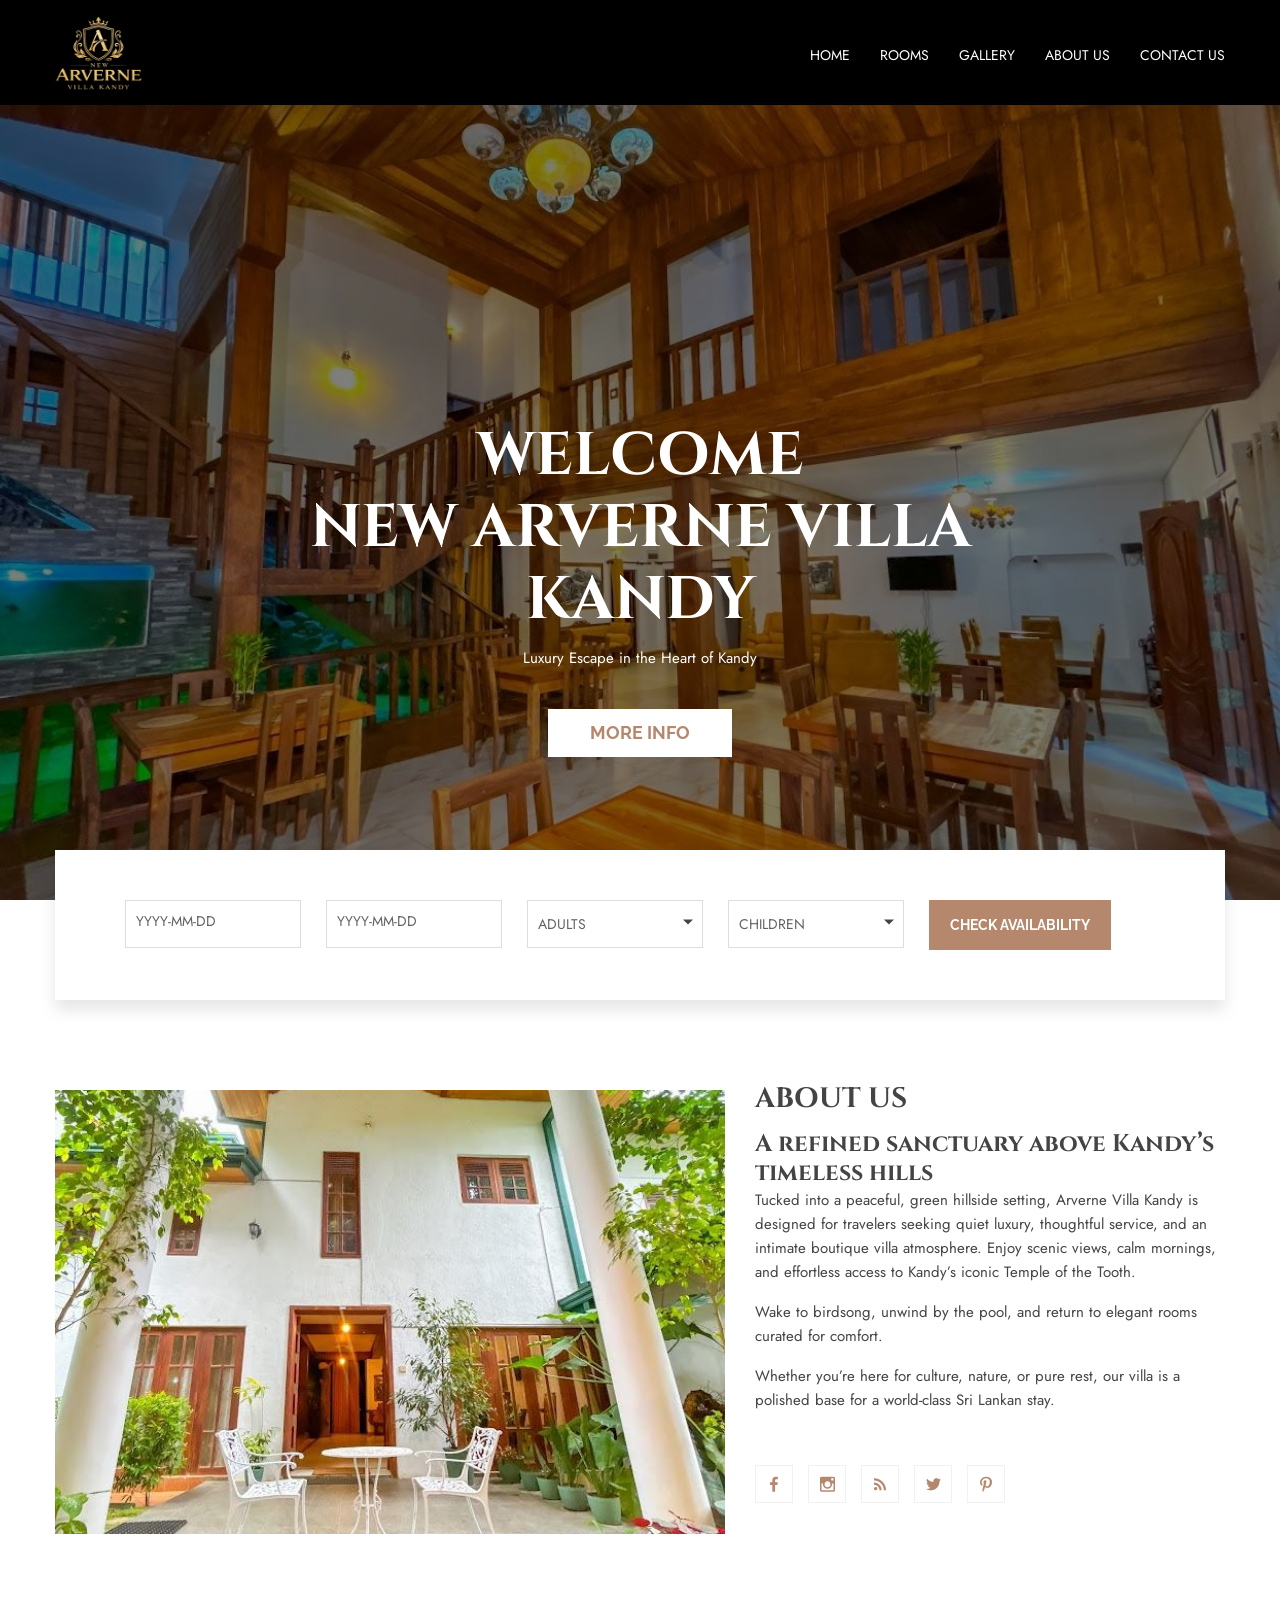
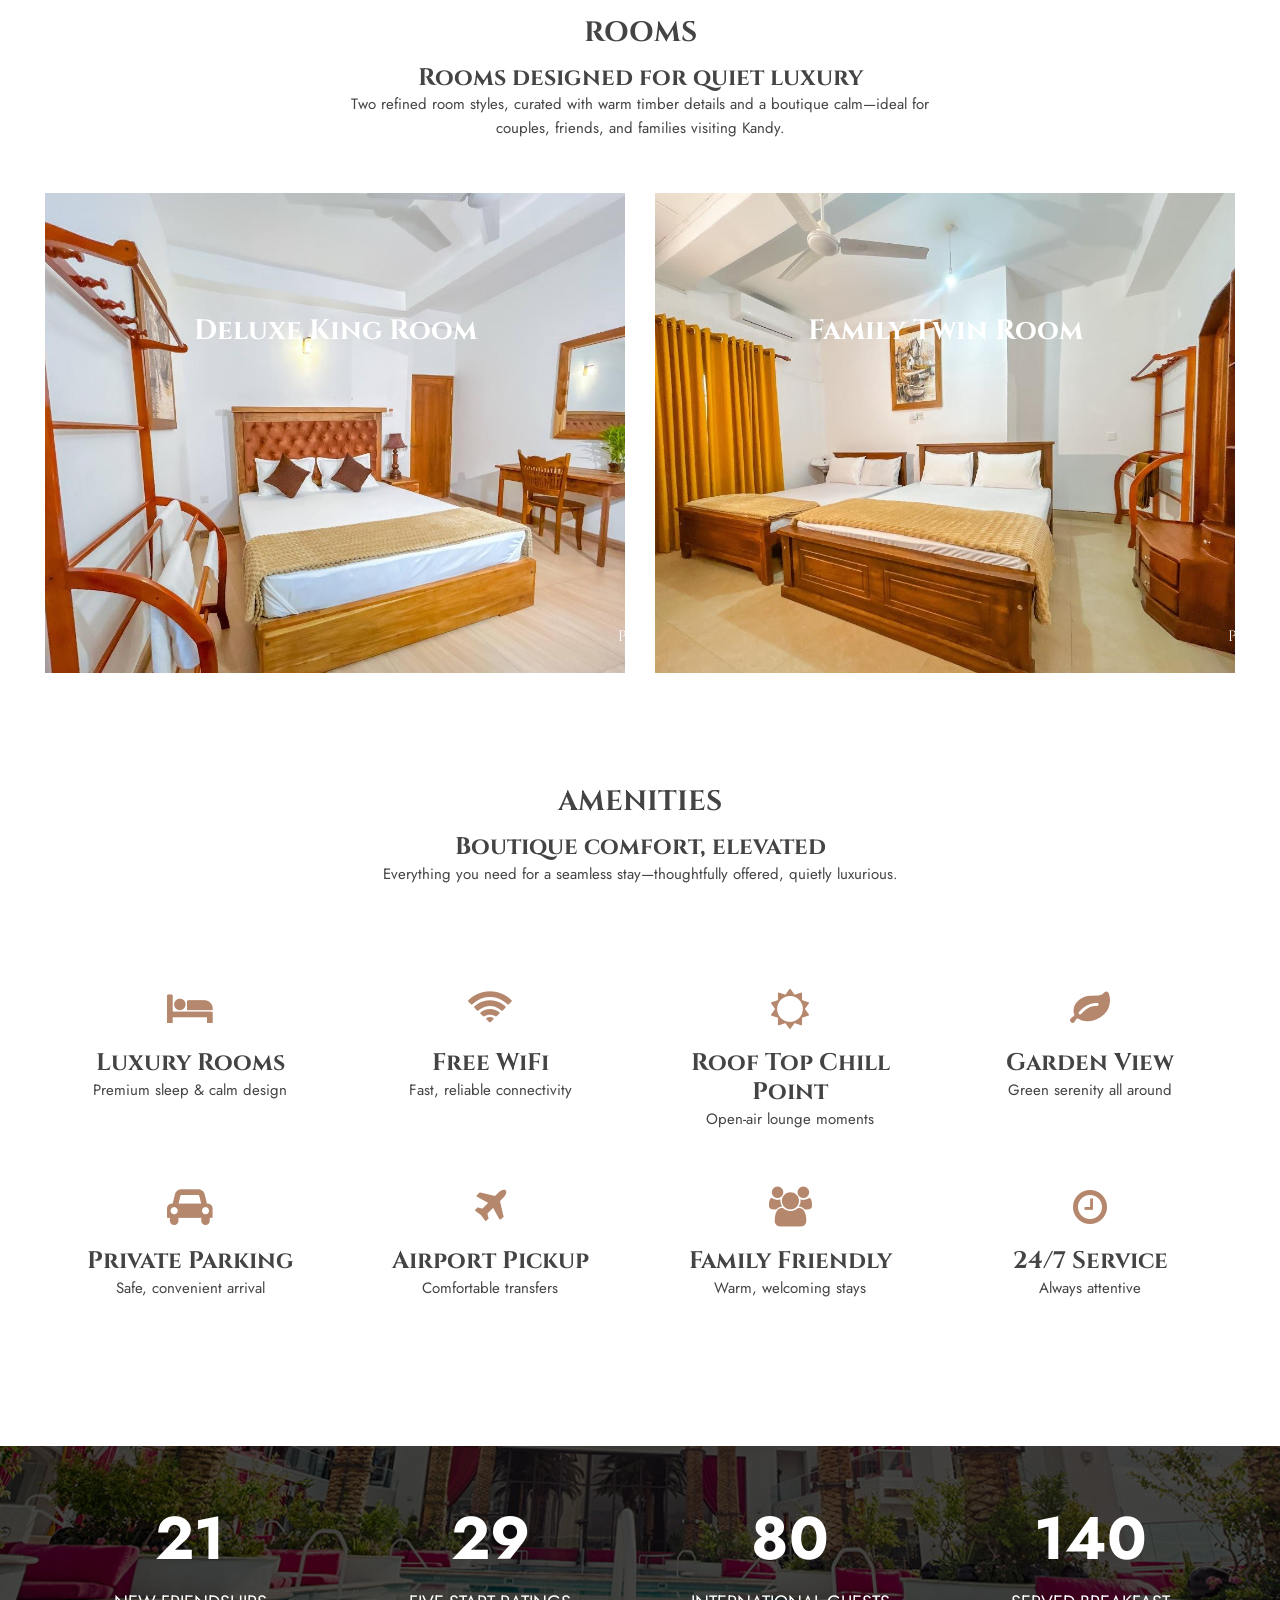
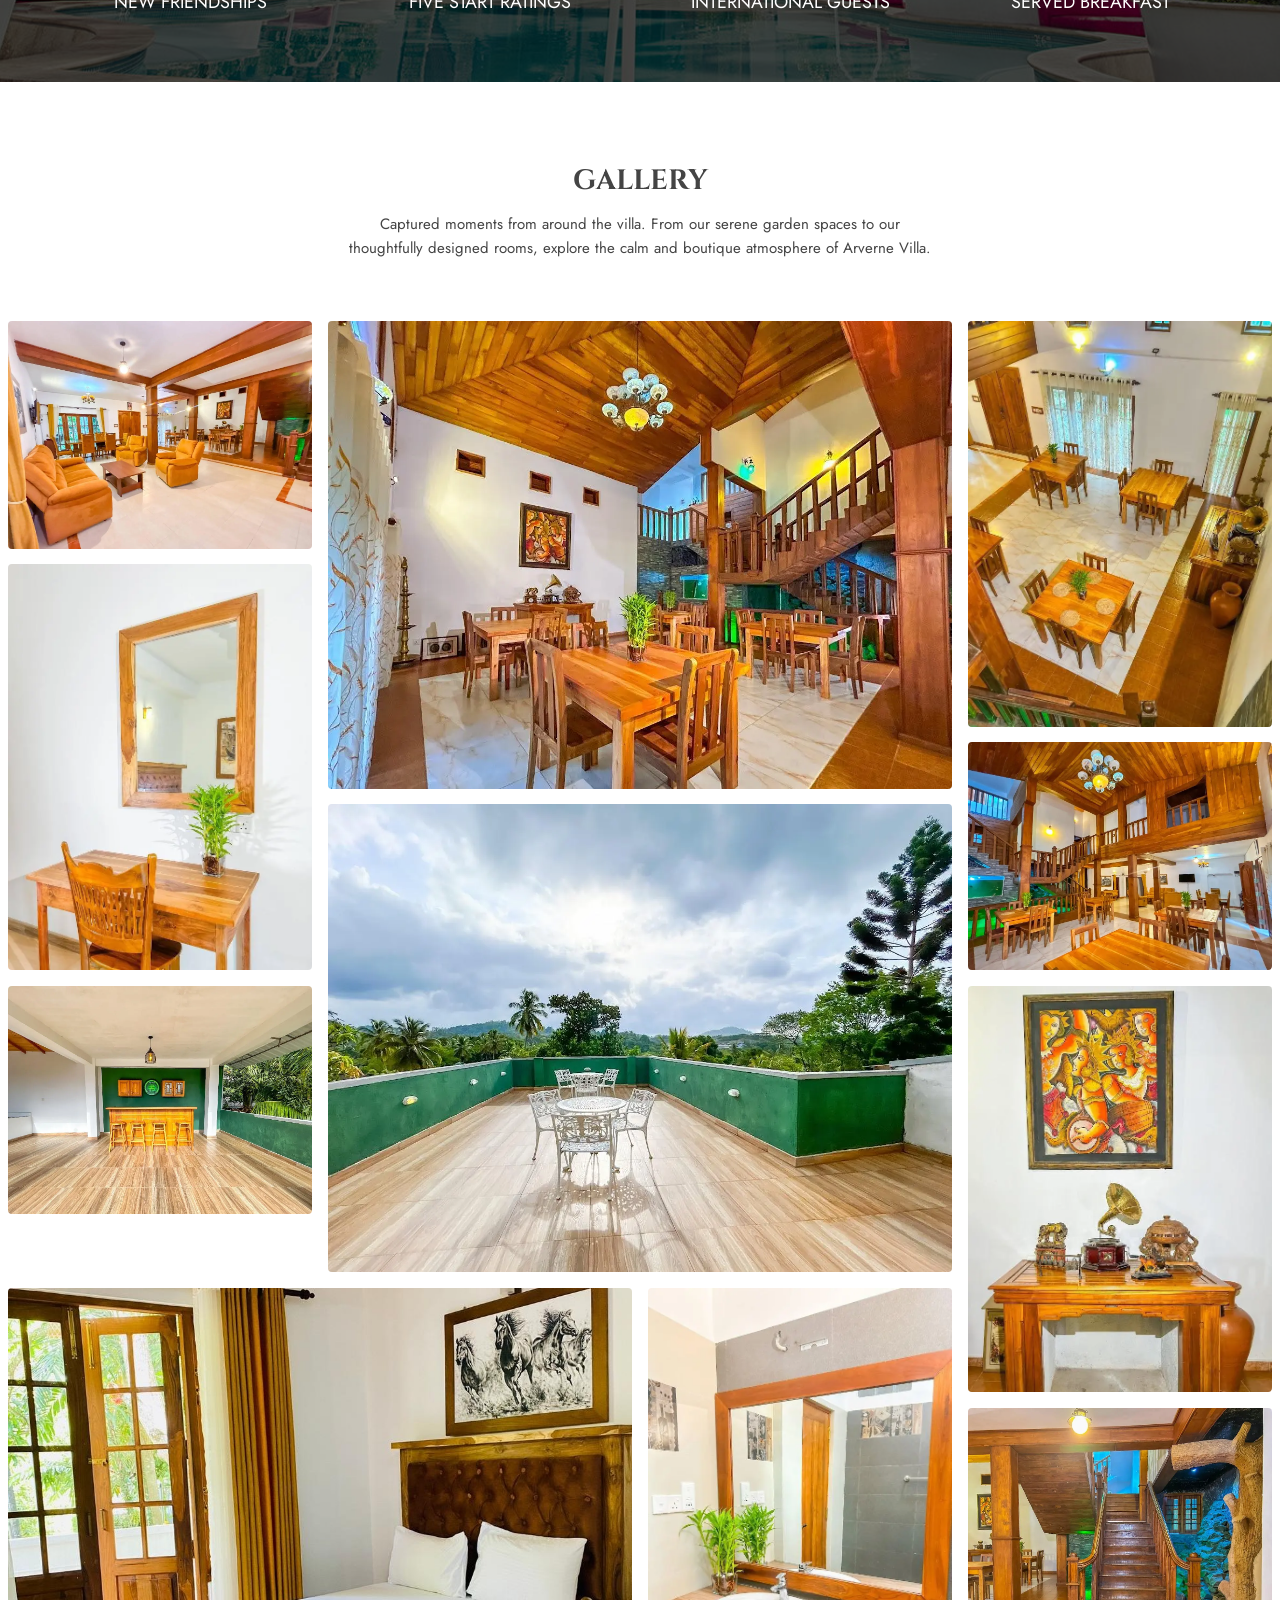
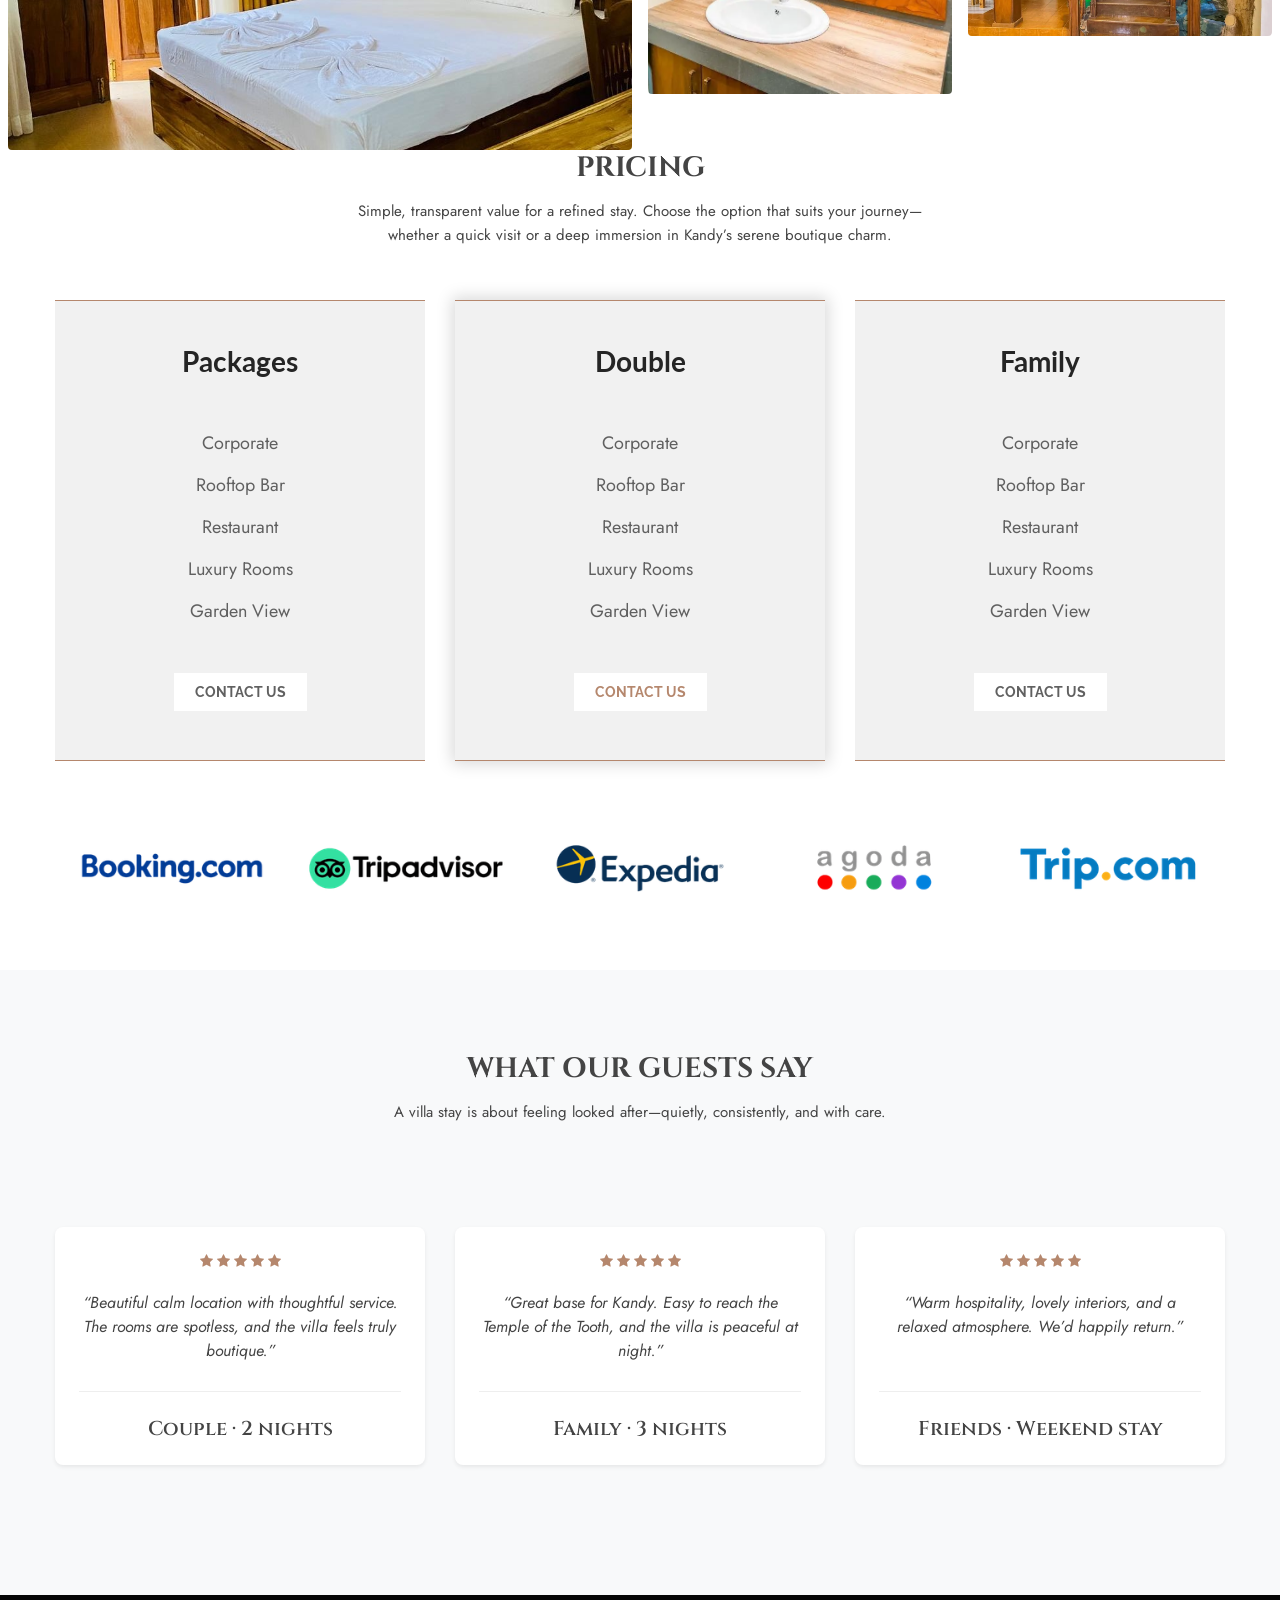
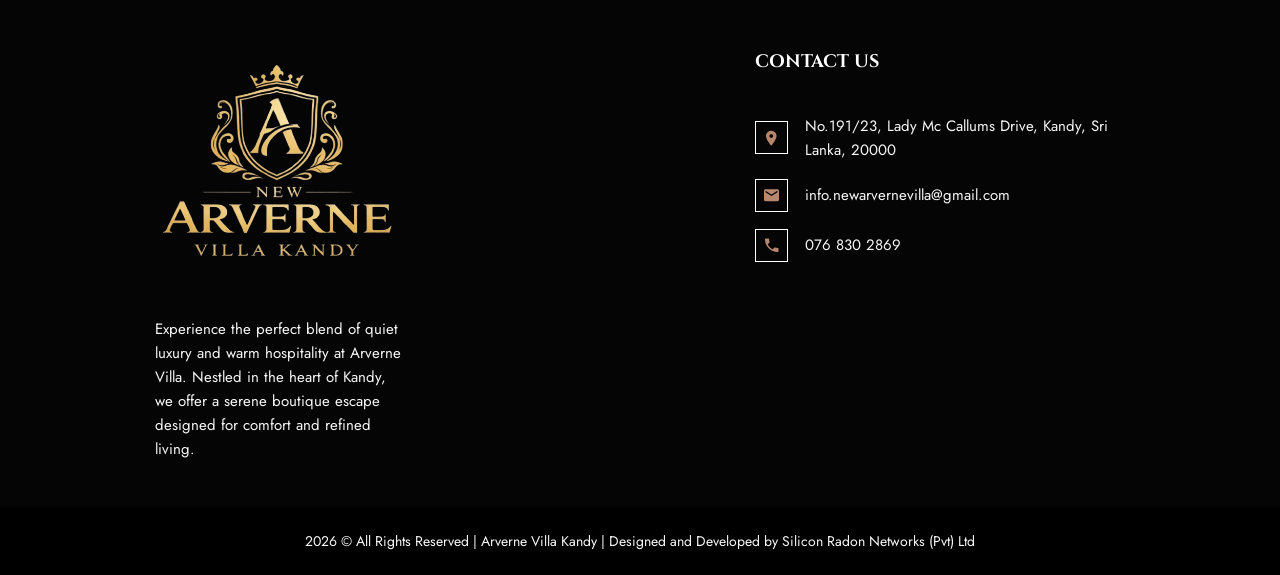
==== commit f3b88d53: "Add client logos carousel and update reviews Add five new client logo images (img/Arverne/other logo" ====
--- a/index.html
+++ b/index.html
@@ -610,7 +610,7 @@
 
 
   <!-- Pricing Area Start -->
-  <section class="pricing-area ptb-90">
+  <section class="pricing-area ">
     <div class="container">
       <div class="row">
         <div class="col-md-8 mx-auto">
@@ -680,14 +680,68 @@
     </div>
   </section>
   <!-- Pricing Area End -->
+
+  <div class="client-area">
+    <div class="container">
+      <div class="row">
+        <div class="col-12">
+          <div class="client-carousel">
+            <div class="single-client">
+              <div class="client-image">
+                <a href="#">
+                  <img src="img/Arverne/other logo/1.png" alt="" class="p-img" />
+                  <img src="img/Arverne/other logo/1.png" alt="" class="s-img" />
+                </a>
+              </div>
+            </div>
+            <div class="single-client">
+              <div class="client-image">
+                <a href="#">
+                  <img src="img/Arverne/other logo/2.png" alt="" class="p-img" />
+                  <img src="img/Arverne/other logo/2.png" alt="" class="s-img" />
+                </a>
+              </div>
+            </div>
+            <div class="single-client">
+              <div class="client-image">
+                <a href="#">
+                  <img src="img/Arverne/other logo/3.png" alt="" class="p-img" />
+                  <img src="img/Arverne/other logo/3.png" alt="" class="s-img" />
+                </a>
+              </div>
+            </div>
+            <div class="single-client">
+              <div class="client-image">
+                <a href="#">
+                  <img src="img/Arverne/other logo/4.png" alt="" class="p-img" />
+                  <img src="img/Arverne/other logo/4.png" alt="" class="s-img" />
+                </a>
+              </div>
+            </div>
+            <div class="single-client">
+              <div class="client-image">
+                <a href="#">
+                  <img src="img/Arverne/other logo/5.png" alt="" class="p-img" />
+                  <img src="img/Arverne/other logo/5.png" alt="" class="s-img" />
+                </a>
+              </div>
+            </div>
+          </div>
+        </div>
+      </div>
+    </div>
+  </div>
+  <!-- Client Area End -->
+
+
+
   <!-- Reviews Area Start -->
   <section class="reviews-area ptb-90 bg-light">
     <div class="container">
       <div class="row">
         <div class="col-md-8 mx-auto">
           <div class="section-title text-center">
-            <h3>REVIEWS</h3>
-            <h4>What guests remember</h4>
+            <h3>What our guests say</h3>
             <p>
               A villa stay is about feeling looked after—quietly, consistently, and with care.
             </p>
@@ -755,57 +809,7 @@
   </section>
   <!-- Reviews Area End -->
   <!-- Client Area Start -->
-  <!-- <div class="client-area">
-    <div class="container">
-      <div class="row">
-        <div class="col-12">
-          <div class="client-carousel">
-            <div class="single-client">
-              <div class="client-image">
-                <a href="#">
-                  <img src="img/client/1.png" alt="" class="p-img" />
-                  <img src="img/client/1-hover.png" alt="" class="s-img" />
-                </a>
-              </div>
-            </div>
-            <div class="single-client">
-              <div class="client-image">
-                <a href="#">
-                  <img src="img/client/2.png" alt="" class="p-img" />
-                  <img src="img/client/2-hover.png" alt="" class="s-img" />
-                </a>
-              </div>
-            </div>
-            <div class="single-client">
-              <div class="client-image">
-                <a href="#">
-                  <img src="img/client/3.png" alt="" class="p-img" />
-                  <img src="img/client/3-hover.png" alt="" class="s-img" />
-                </a>
-              </div>
-            </div>
-            <div class="single-client">
-              <div class="client-image">
-                <a href="#">
-                  <img src="img/client/4.png" alt="" class="p-img" />
-                  <img src="img/client/4-hover.png" alt="" class="s-img" />
-                </a>
-              </div>
-            </div>
-            <div class="single-client">
-              <div class="client-image">
-                <a href="#">
-                  <img src="img/client/5.png" alt="" class="p-img" />
-                  <img src="img/client/5-hover.png" alt="" class="s-img" />
-                </a>
-              </div>
-            </div>
-          </div>
-        </div>
-      </div>
-    </div>
-  </div> -->
-  <!-- Client Area End -->
+
   <!-- Newsletter Area Start -->
 
   <!-- Newsletter Area End -->
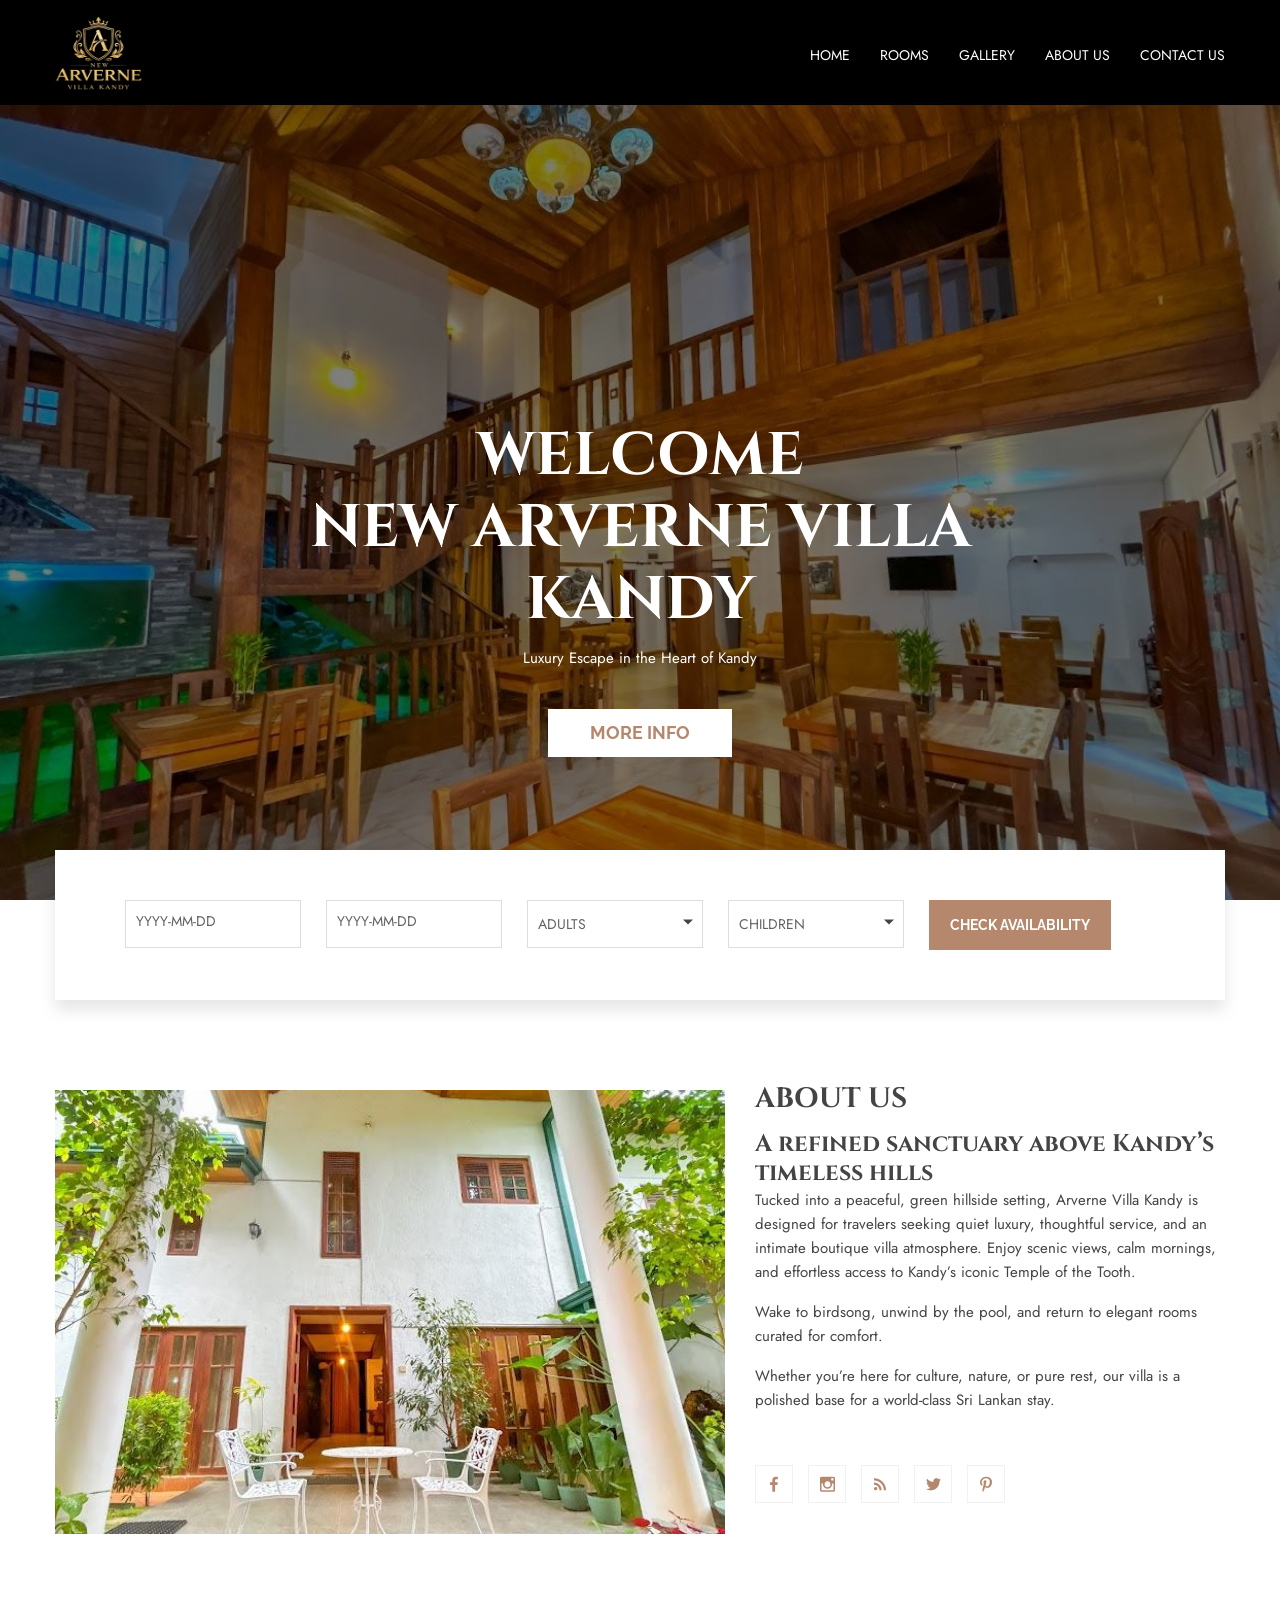
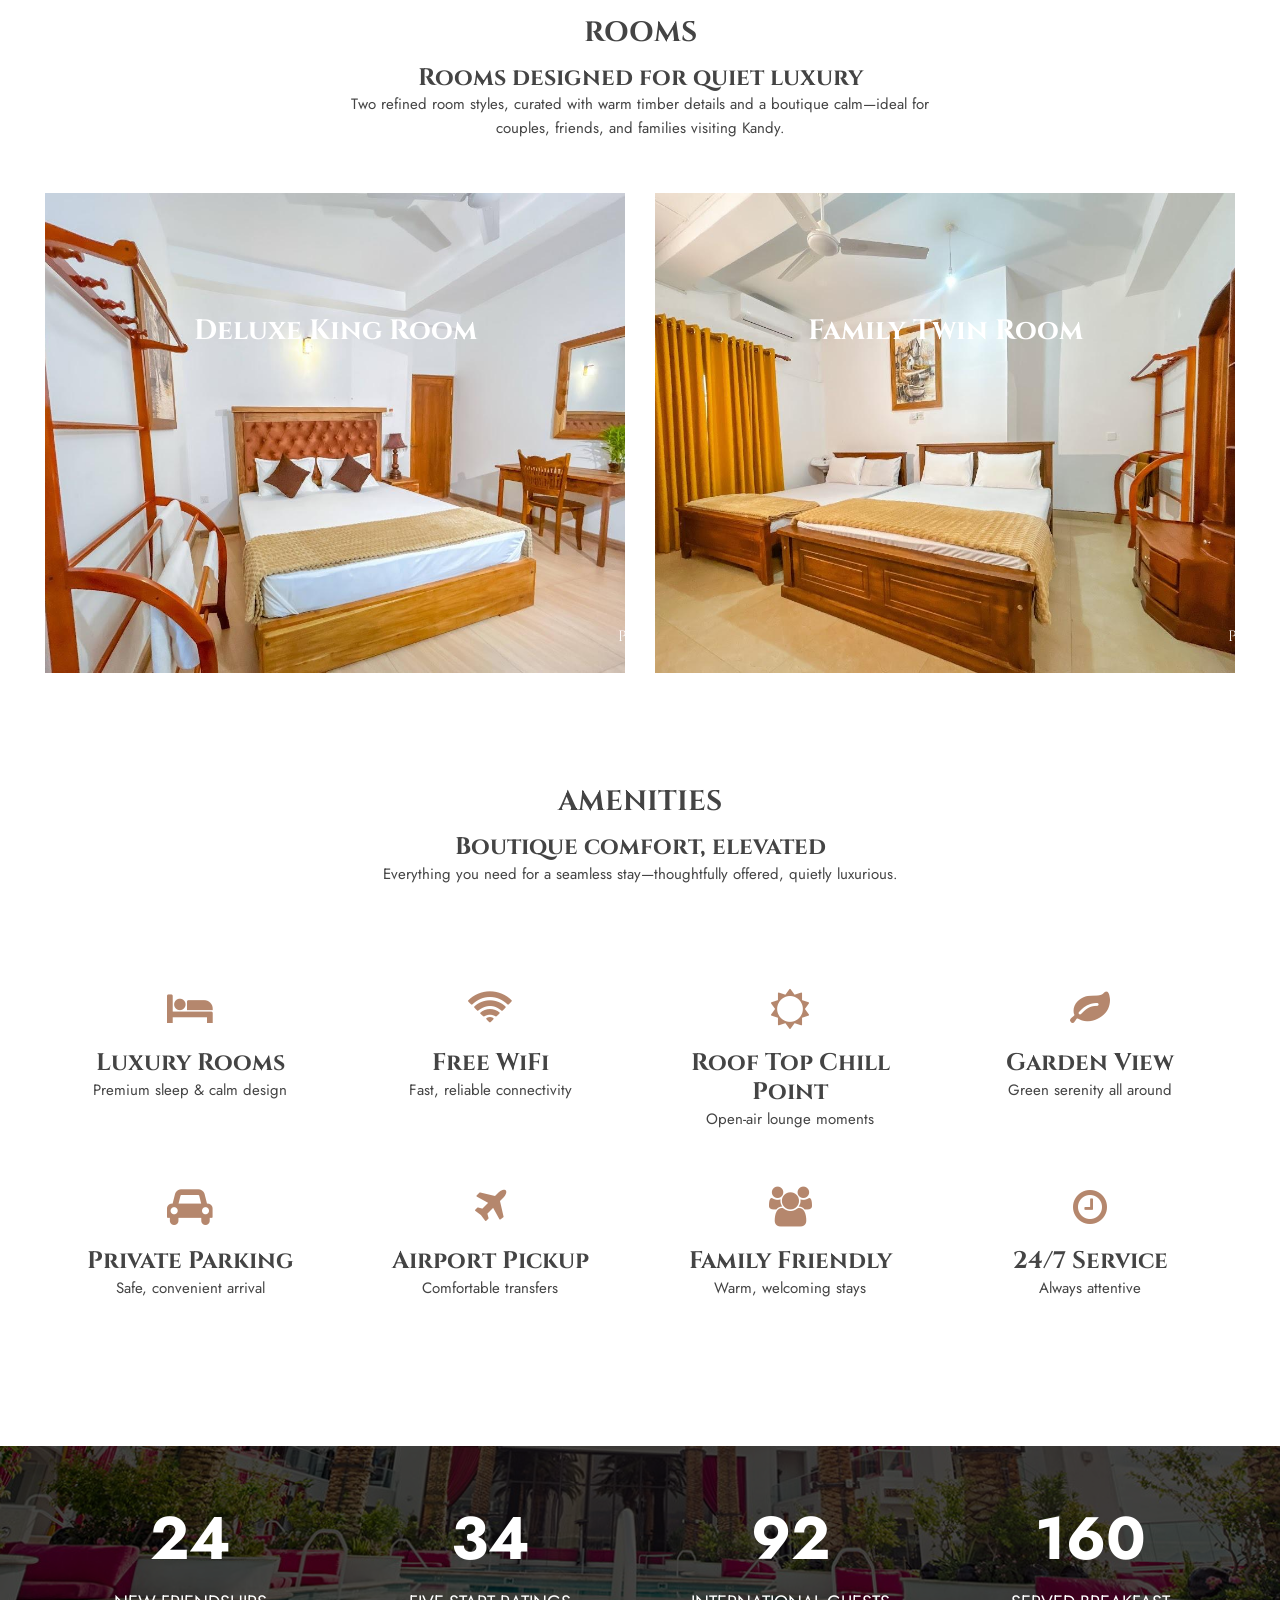
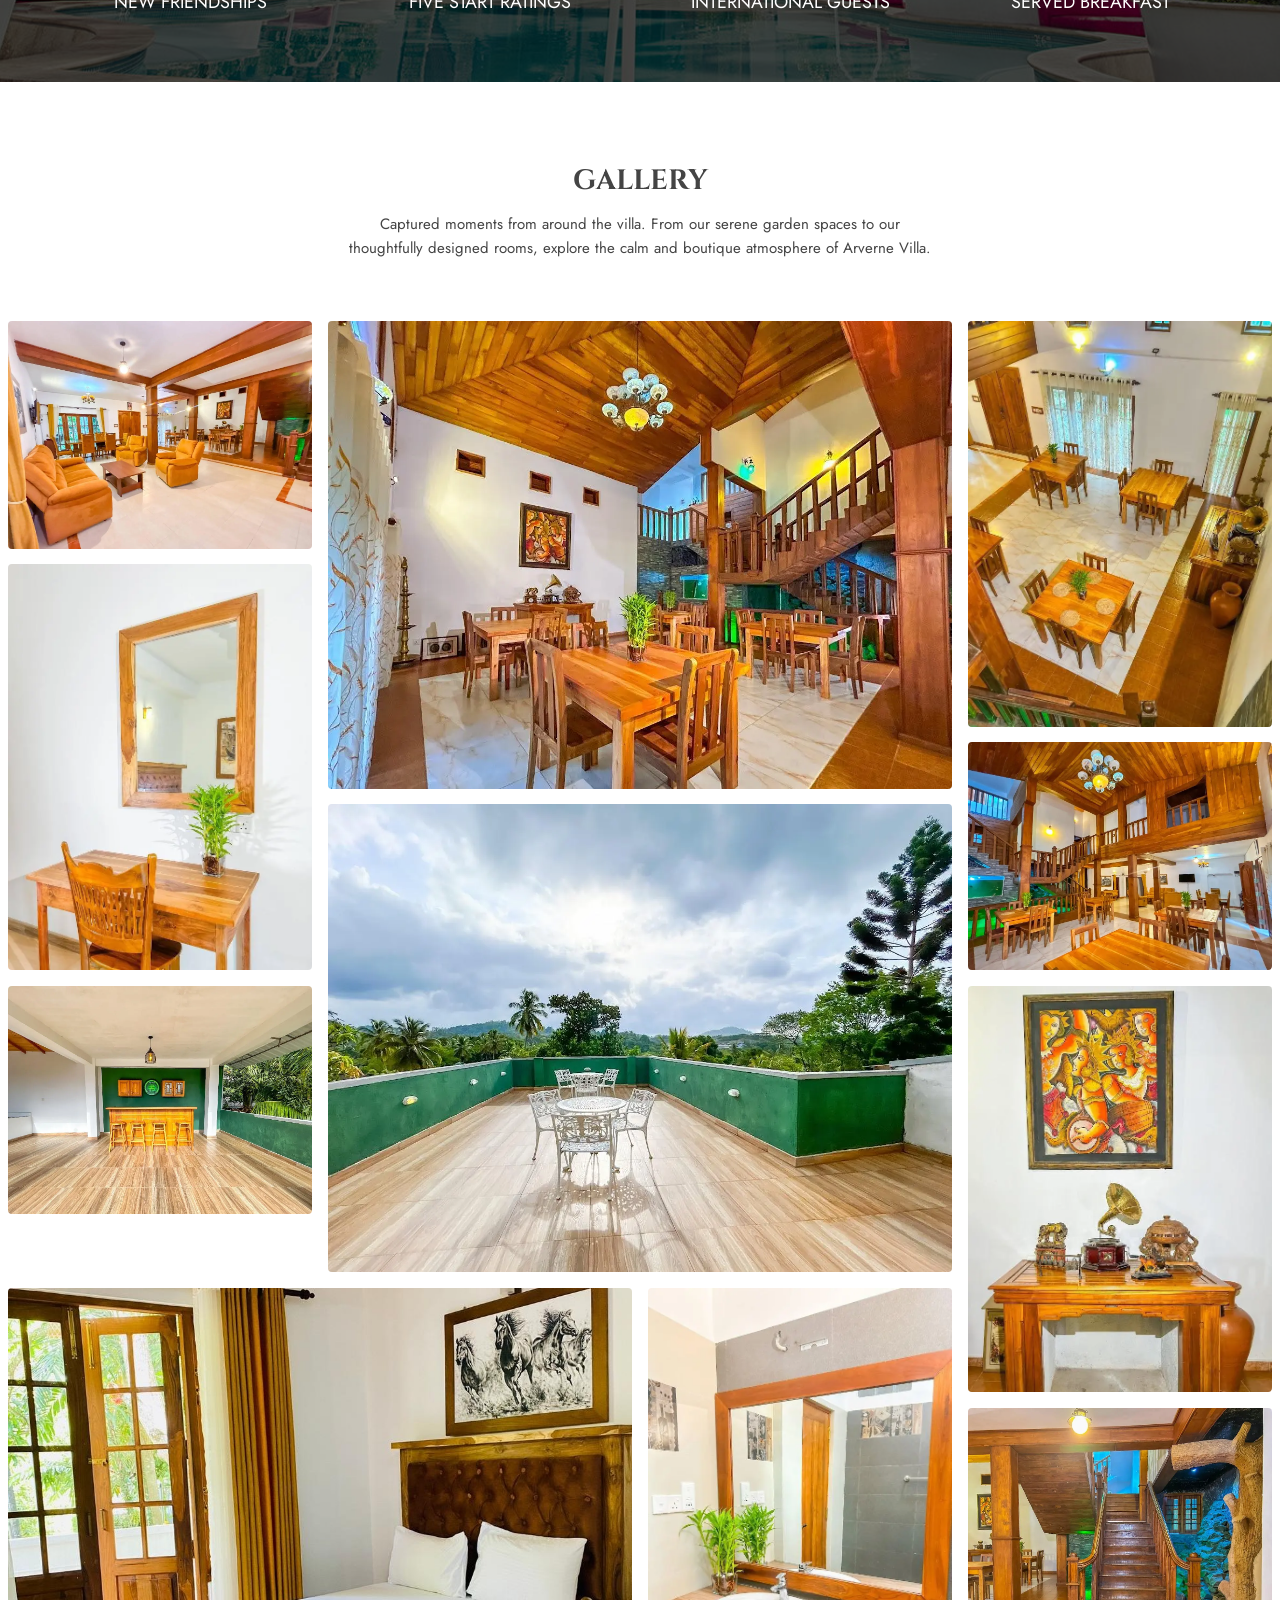
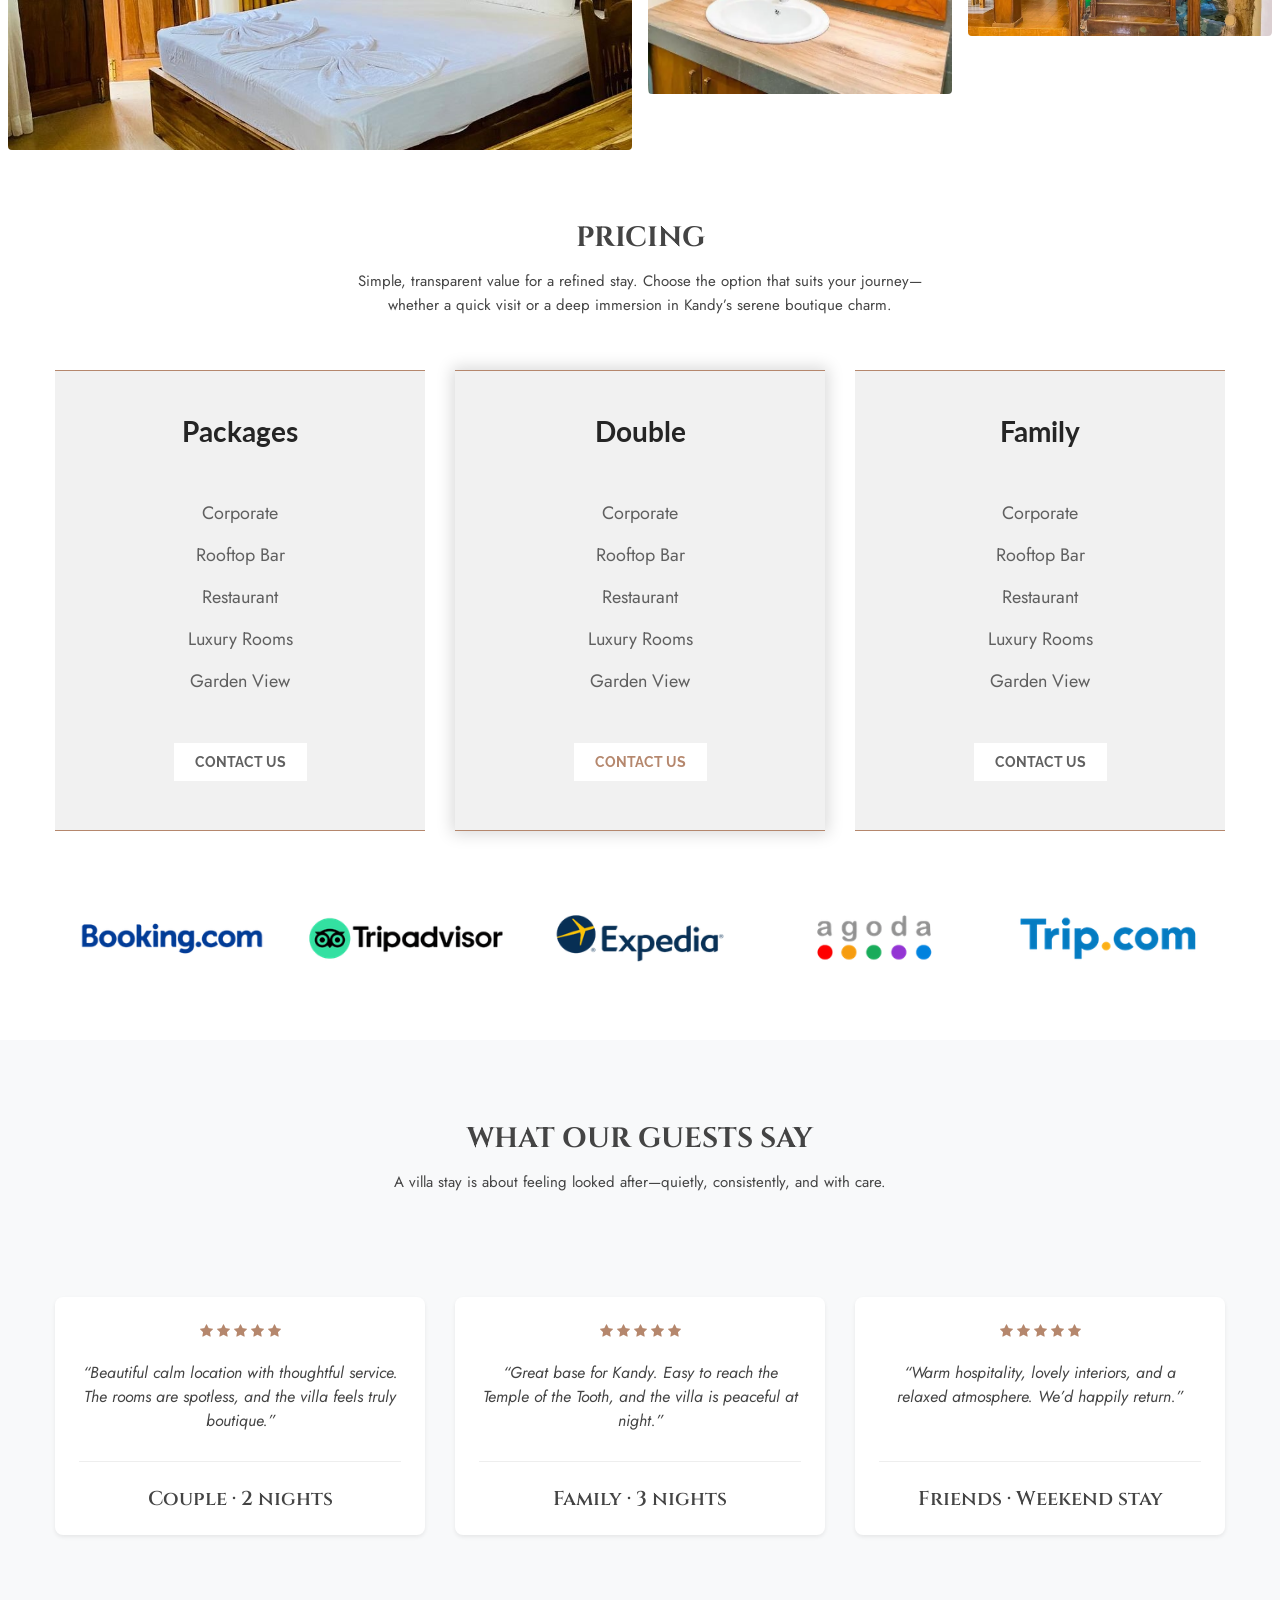
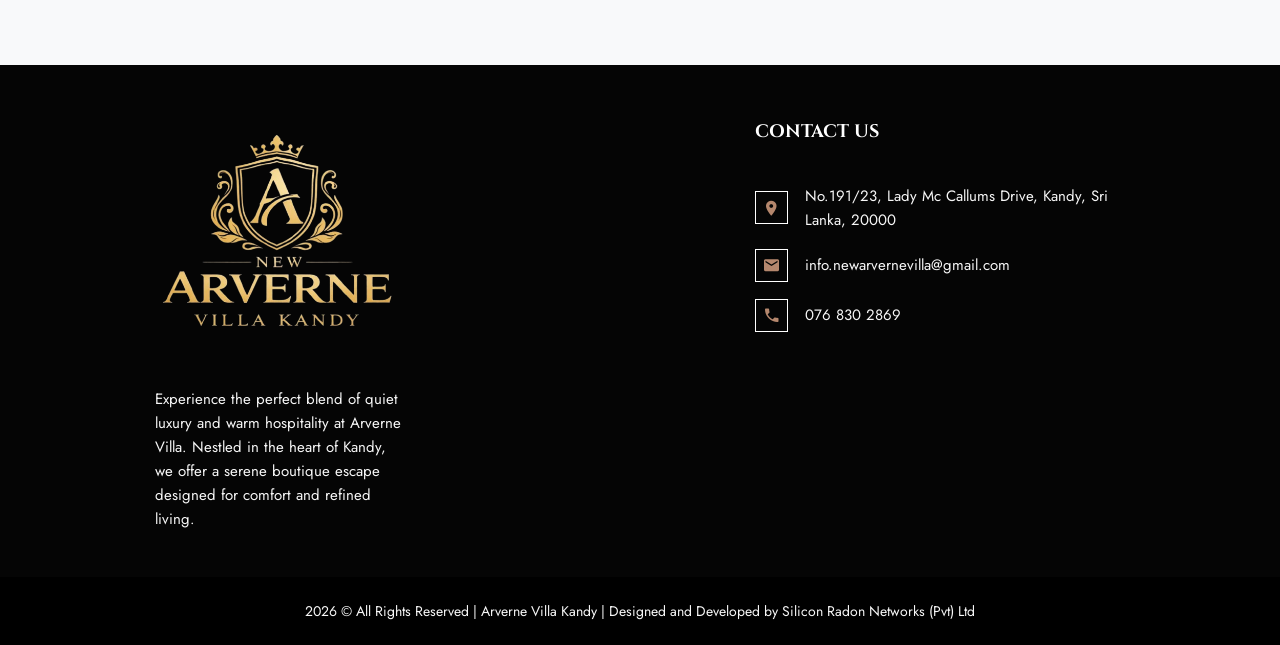
==== commit 6bc4fb29: "Adjust vertical spacing for pricing and pagination Add inline spacing tweaks to improve layout: set " ====
--- a/index.html
+++ b/index.html
@@ -610,7 +610,7 @@
 
 
   <!-- Pricing Area Start -->
-  <section class="pricing-area ">
+  <section class="pricing-area " style="margin-top: 70px;">
     <div class="container">
       <div class="row">
         <div class="col-md-8 mx-auto">
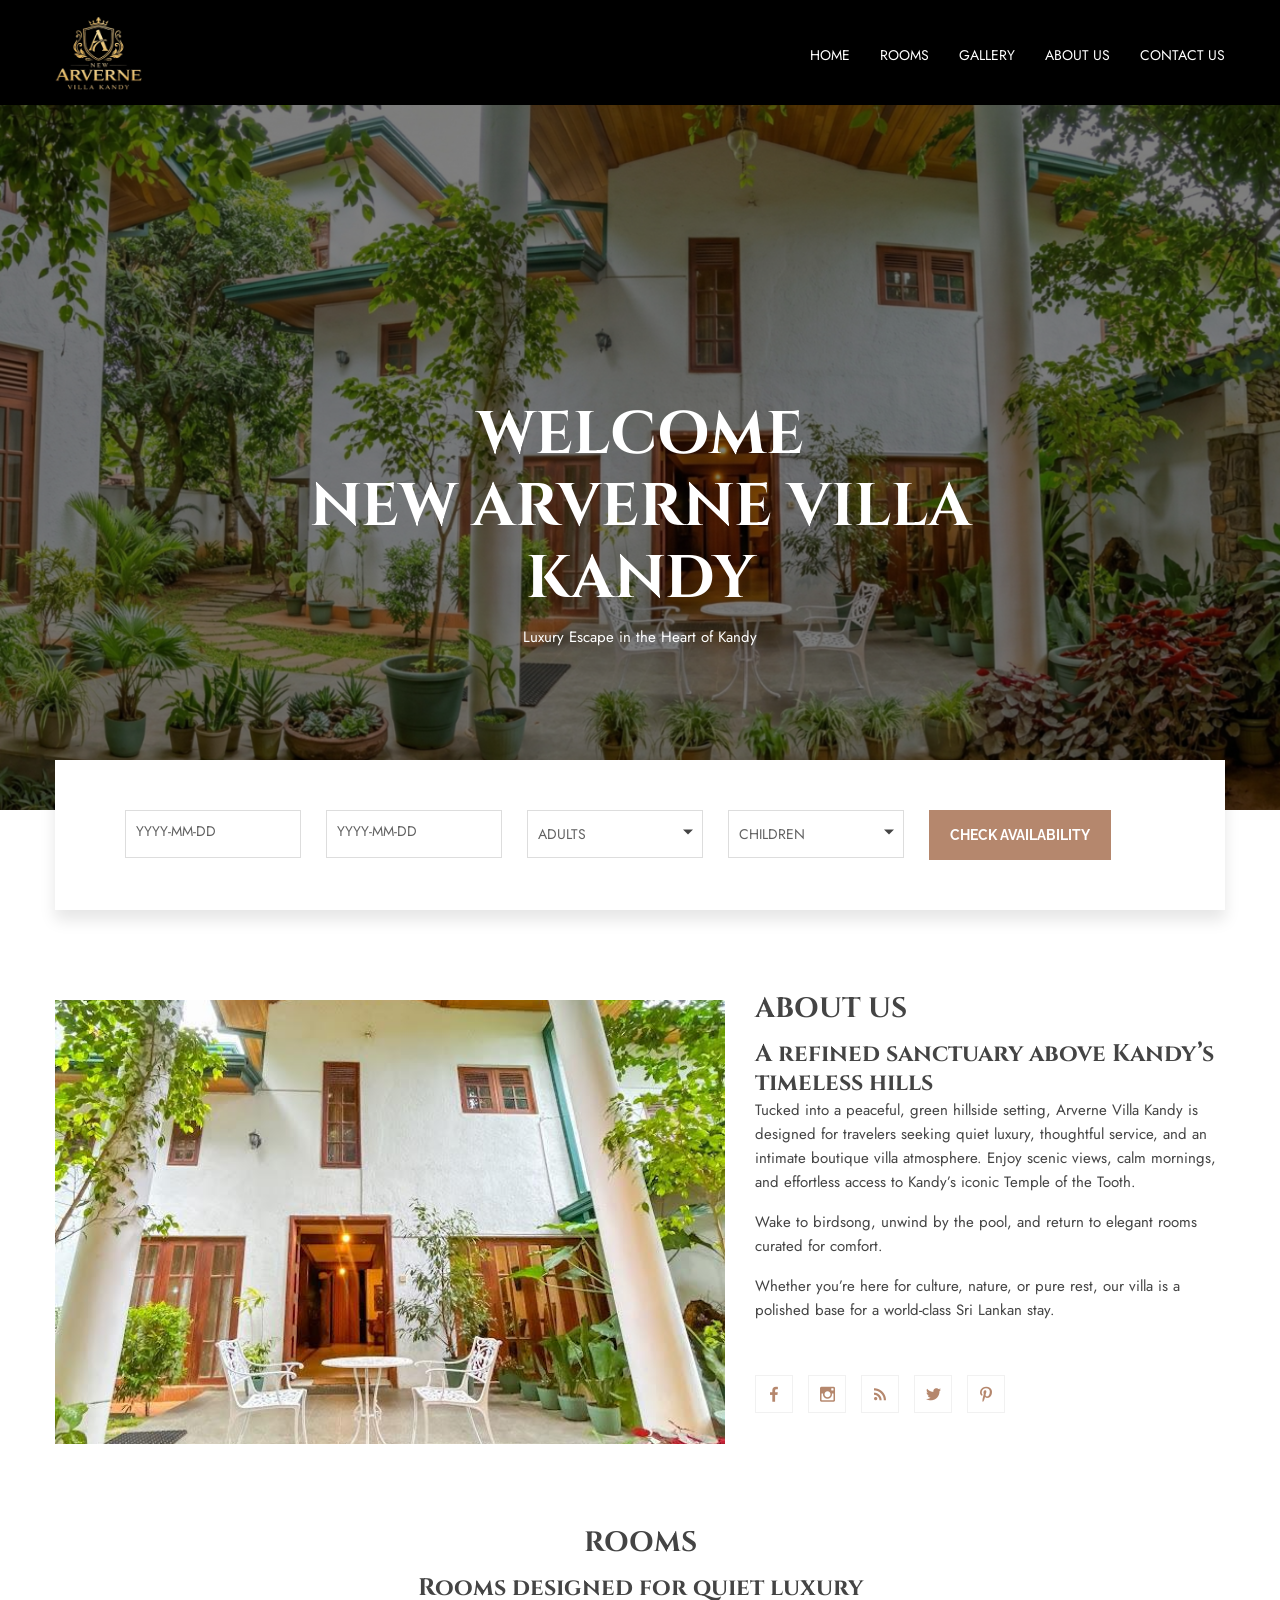
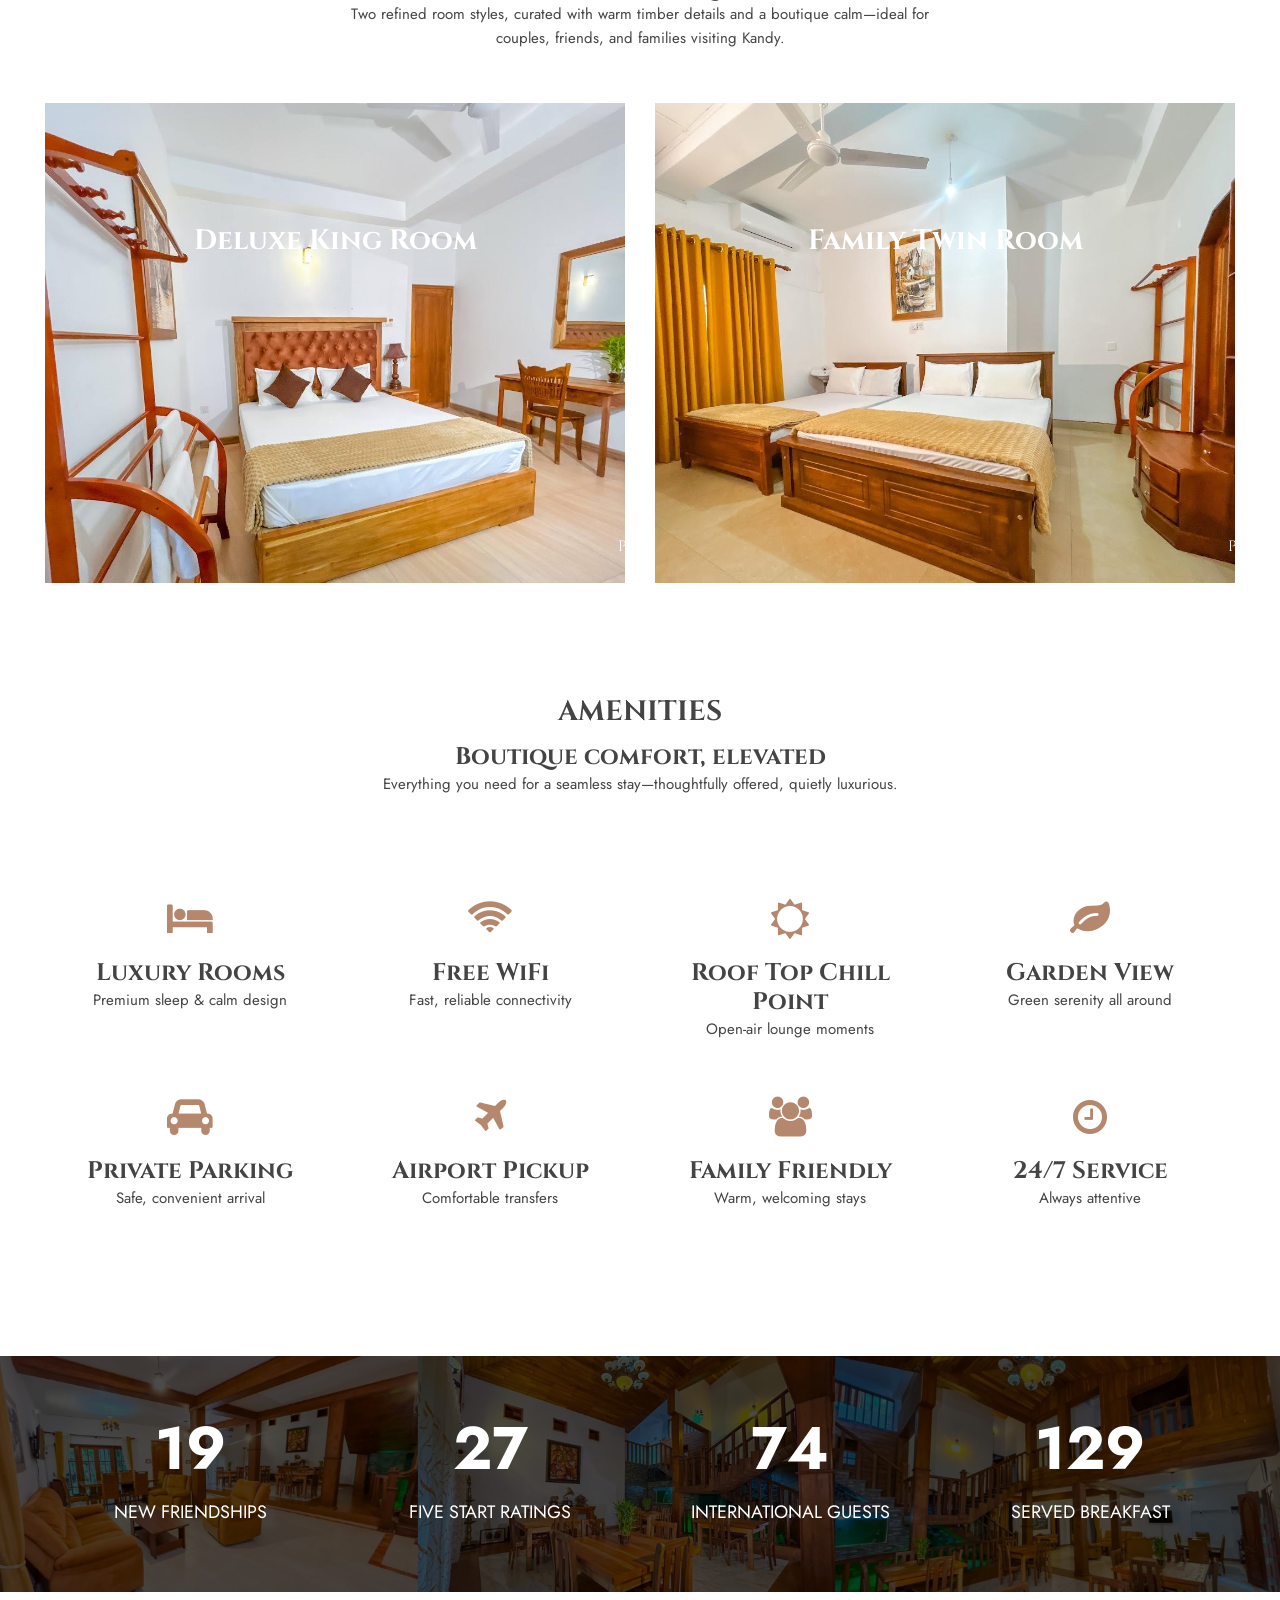
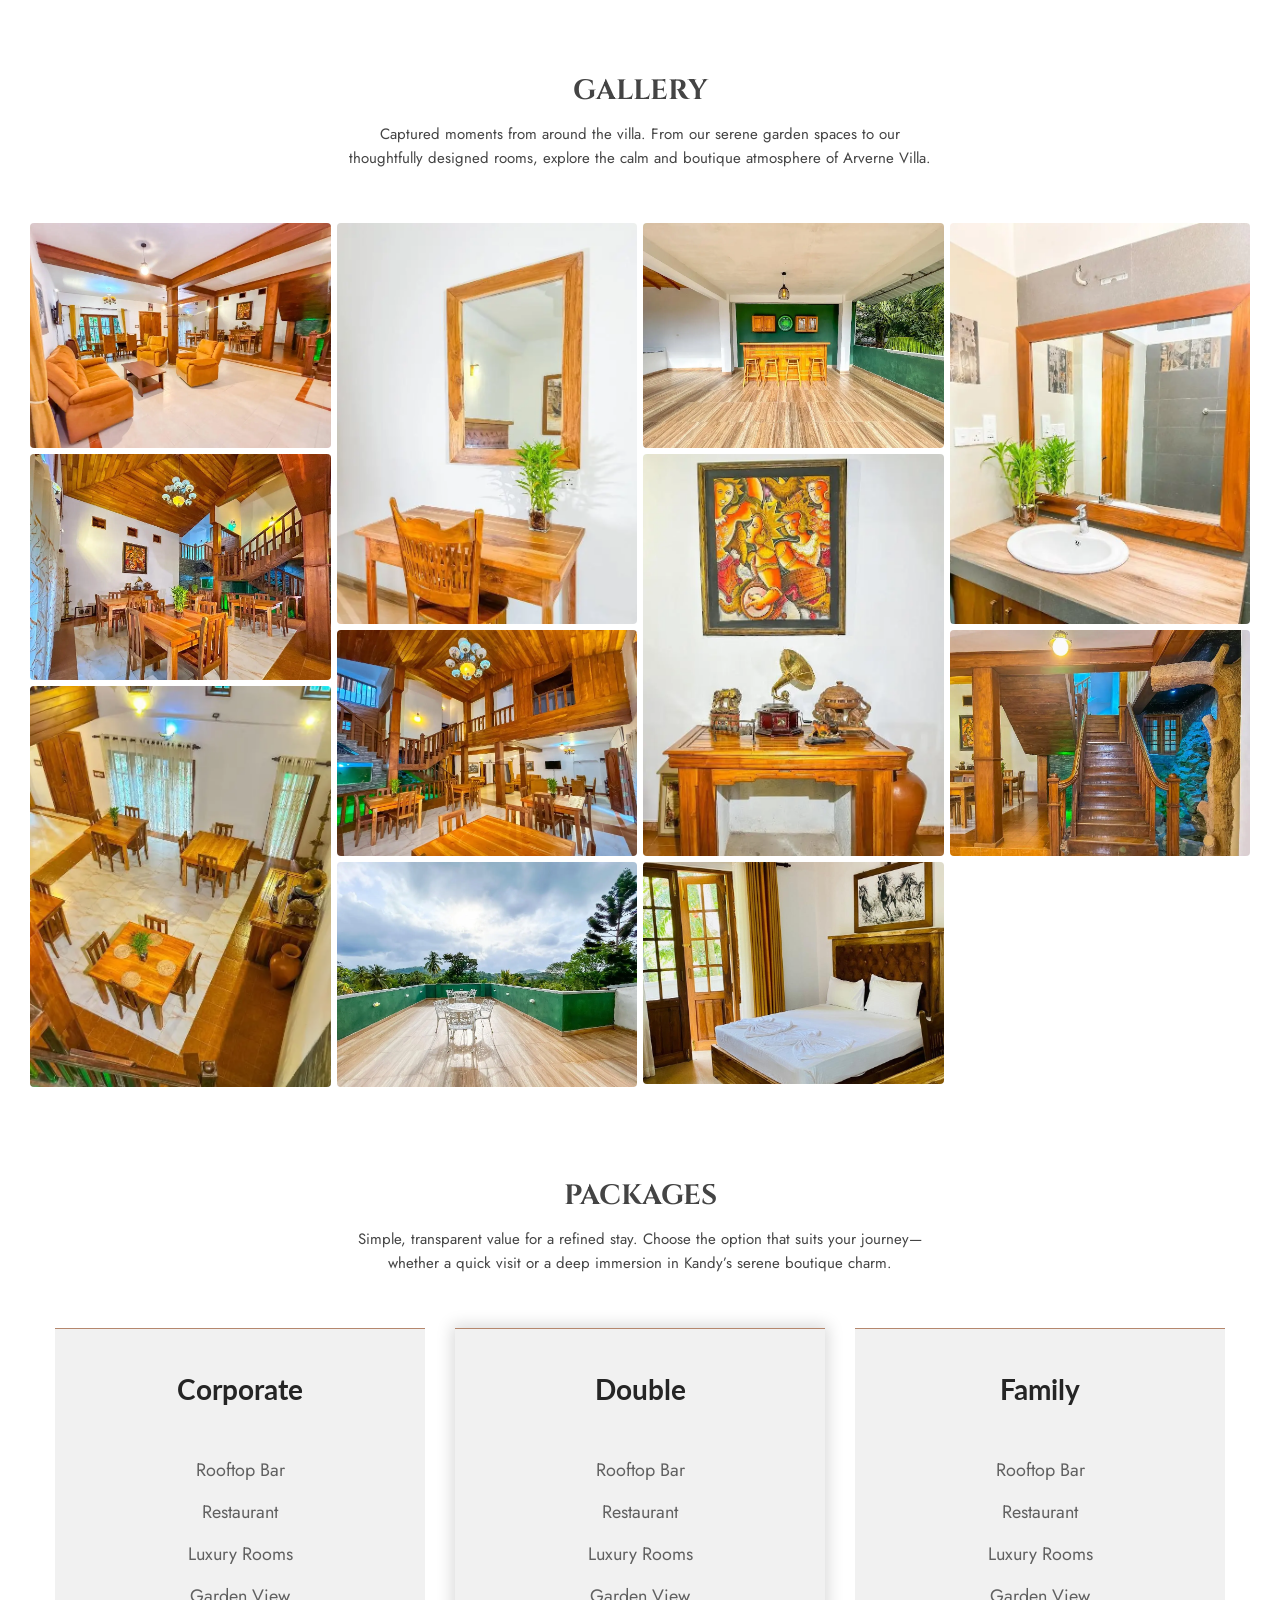
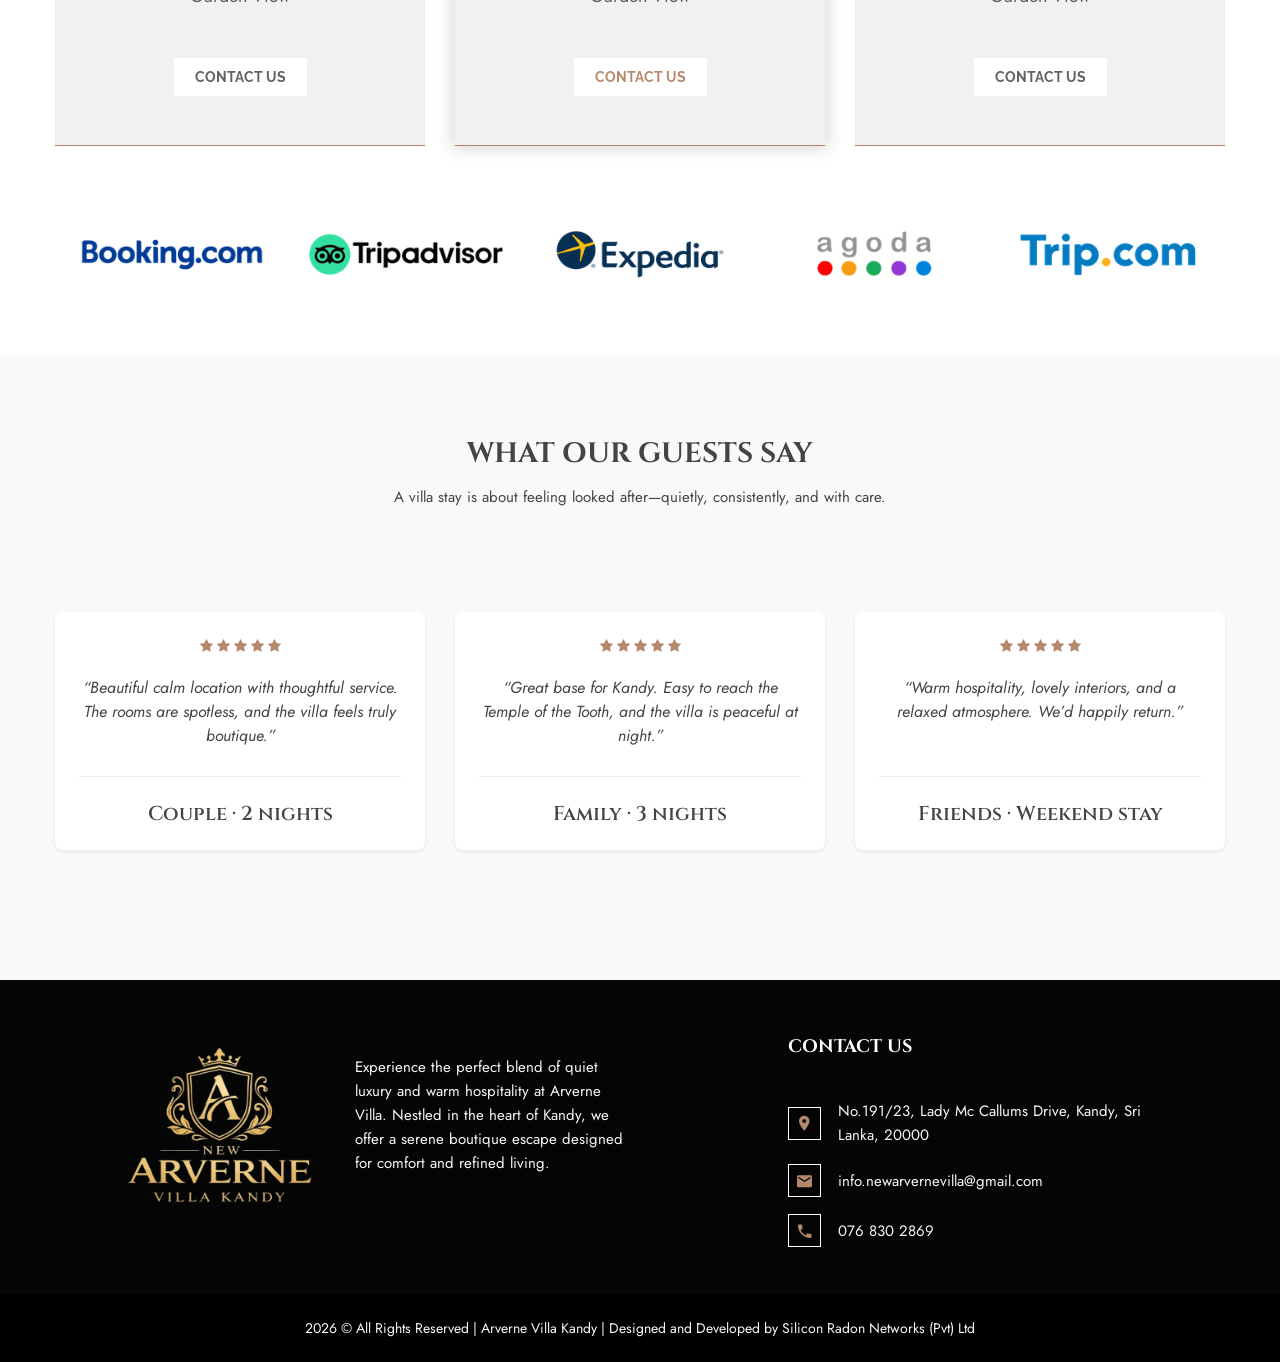
==== commit d0c443c1: "UI: add client carousel, refactor gallery & footer Add client logo carousels and visual tweaks acros" ====
--- a/index.html
+++ b/index.html
@@ -101,9 +101,7 @@
                     <p>
                       Luxury Escape in the Heart of Kandy
                     </p>
-                    <div class="banner-btn">
-                      <a class="default-btn" href="#">More Info</a>
-                    </div>
+
                   </div>
                 </div>
               </div>
@@ -115,16 +113,14 @@
         <div class="banner-content overlay">
           <div class="container">
             <div class="row">
-              <div class="col-md-10 mx-auto">
-                <div class="text-content-wrapper slide-two">
+              <div class="col-md-10 mx-auto mt-5">
+                <div class="text-content-wrapper">
                   <div class="text-content text-center">
                     <h1 class="pt-180">welcome <br> New Arverne Villa <br> Kandy</h1>
                     <p>
                       Luxury Escape in the Heart of Kandy
                     </p>
-                    <div class="banner-btn">
-                      <a class="default-btn" href="#">More Info</a>
-                    </div>
+
                   </div>
                 </div>
               </div>
@@ -253,7 +249,7 @@
               </span>
             </p>
             <div class="room-btn">
-              <a href="#" class="default-btn">DETAILS</a>
+              <a href="./room-details.html" class="default-btn">DETAILS</a>
             </div>
           </div>
           <div class="p-amount">
@@ -277,7 +273,7 @@
               </span>
             </p>
             <div class="room-btn">
-              <a href="#" class="default-btn">DETAILS</a>
+              <a href="./room-details.html" class="default-btn">DETAILS</a>
             </div>
           </div>
           <div class="p-amount">
@@ -434,176 +430,66 @@
         </div>
       </div>
     </div>
-    <div class="gallery-container">
-      <!-- <div class="gallery-filter">
-        <button data-filter="*" class="active">All</button>
-      </div> -->
-      <div class="gallery gallery-masonry">
-        <!-- Item 1 - Regular (Sets Base Column Width) -->
-        <div class="gallery-item">
-          <div class="thumb">
-            <img src="img/Arverne/gallery/WhatsApp20Image202026-02-1120at2017 (1).webp" alt="" />
-          </div>
-          <div class="gallery-hover">
-            <div class="gallery-icon">
-              <a class="image-popup" href="img/Arverne/gallery/WhatsApp20Image202026-02-1120at2017 (1).webp">
-                <span class="p-img"><img src="img/icon/search.png" alt="" /></span>
-                <span class="s-img"><img src="img/icon/search-hover.png" alt="" /></span>
-              </a>
-            </div>
-          </div>
-        </div>
-
-        <!-- Item 2 - Larger -->
-        <div class="gallery-item v-2">
-          <div class="thumb">
-            <img src="img/Arverne/gallery/WhatsApp20Image202026-02-1120at2017.webp" alt="" />
-          </div>
-          <div class="gallery-hover">
-            <div class="gallery-icon">
-              <a class="image-popup" href="img/Arverne/gallery/WhatsApp20Image202026-02-1120at2017.webp">
-                <span class="p-img"><img src="img/icon/search.png" alt="" /></span>
-                <span class="s-img"><img src="img/icon/search-hover.png" alt="" /></span>
-              </a>
-            </div>
-          </div>
-        </div>
-
-        <!-- Item 3 - Regular -->
-        <div class="gallery-item">
-          <div class="thumb">
-            <img src="img/Arverne/gallery/WhatsApp20Image202026-02-1120at2017 (2).webp" alt="" />
-          </div>
-          <div class="gallery-hover">
-            <div class="gallery-icon">
-              <a class="image-popup" href="img/Arverne/gallery/WhatsApp20Image202026-02-1120at2017 (2).webp">
-                <span class="p-img"><img src="img/icon/search.png" alt="" /></span>
-                <span class="s-img"><img src="img/icon/search-hover.png" alt="" /></span>
-              </a>
-            </div>
-          </div>
-        </div>
-
-        <!-- Item 4 - Regular -->
-        <div class="gallery-item">
-          <div class="thumb">
-            <img src="img/Arverne/gallery/WhatsApp20Image202026-02-1120at2017 (3).webp" alt="" />
-          </div>
-          <div class="gallery-hover">
-            <div class="gallery-icon">
-              <a class="image-popup" href="img/Arverne/gallery/WhatsApp20Image202026-02-1120at2017 (3).webp">
-                <span class="p-img"><img src="img/icon/search.png" alt="" /></span>
-                <span class="s-img"><img src="img/icon/search-hover.png" alt="" /></span>
-              </a>
-            </div>
-          </div>
-        </div>
-
-        <!-- Item 5 - Regular -->
-        <div class="gallery-item">
-          <div class="thumb">
-            <img src="img/Arverne/gallery/WhatsApp20Image202026-02-1120at2017 (4).webp" alt="" />
-          </div>
-          <div class="gallery-hover">
-            <div class="gallery-icon">
-              <a class="image-popup" href="img/Arverne/gallery/WhatsApp20Image202026-02-1120at2017 (4).webp">
-                <span class="p-img"><img src="img/icon/search.png" alt="" /></span>
-                <span class="s-img"><img src="img/icon/search-hover.png" alt="" /></span>
-              </a>
-            </div>
-          </div>
-        </div>
-
-        <!-- Item 6 - Larger Featured -->
-        <div class="gallery-item v-2">
-          <div class="thumb">
-            <img src="img/Arverne/gallery/WhatsApp20Image202026-02-1120at2017 (5).webp" alt="" />
-          </div>
-          <div class="gallery-hover">
-            <div class="gallery-icon">
-              <a class="image-popup" href="img/Arverne/gallery/WhatsApp20Image202026-02-1120at2017 (5).webp">
-                <span class="p-img"><img src="img/icon/search.png" alt="" /></span>
-                <span class="s-img"><img src="img/icon/search-hover.png" alt="" /></span>
-              </a>
-            </div>
-          </div>
-        </div>
-
-        <!-- Item 7 - Regular -->
-        <div class="gallery-item">
-          <div class="thumb">
-            <img src="img/Arverne/gallery/WhatsApp20Image202026-02-1120at2017 (6).webp" alt="" />
-          </div>
-          <div class="gallery-hover">
-            <div class="gallery-icon">
-              <a class="image-popup" href="img/Arverne/gallery/WhatsApp20Image202026-02-1120at2017 (6).webp">
-                <span class="p-img"><img src="img/icon/search.png" alt="" /></span>
-                <span class="s-img"><img src="img/icon/search-hover.png" alt="" /></span>
-              </a>
-            </div>
-          </div>
-        </div>
-
-        <!-- Item 8 - Regular -->
-        <div class="gallery-item">
-          <div class="thumb">
-            <img src="img/Arverne/gallery/WhatsApp20Image202026-02-1120at2017 (7).webp" alt="" />
-          </div>
-          <div class="gallery-hover">
-            <div class="gallery-icon">
-              <a class="image-popup" href="img/Arverne/gallery/WhatsApp20Image202026-02-1120at2017 (7).webp">
-                <span class="p-img"><img src="img/icon/search.png" alt="" /></span>
-                <span class="s-img"><img src="img/icon/search-hover.png" alt="" /></span>
-              </a>
-            </div>
-          </div>
-        </div>
-
-        <!-- Item 9 - Larger Bottom Pattern -->
-        <div class="gallery-item v-2">
-          <div class="thumb">
-            <img src="img/Arverne/gallery/641449709_122098471131285149_3737526213133659713_n.jpg" alt="" />
-          </div>
-          <div class="gallery-hover">
-            <div class="gallery-icon">
-              <a class="image-popup" href="img/Arverne/gallery/641449709_122098471131285149_3737526213133659713_n.jpg">
-                <span class="p-img"><img src="img/icon/search.png" alt="" /></span>
-                <span class="s-img"><img src="img/icon/search-hover.png" alt="" /></span>
-              </a>
-            </div>
-          </div>
-        </div>
-
-        <!-- Item 10 - Regular -->
-        <div class="gallery-item">
-          <div class="thumb">
-            <img src="img/Arverne/gallery/WhatsApp20Image202026-02-1120at2017 (8).webp" alt="" />
-          </div>
-          <div class="gallery-hover">
-            <div class="gallery-icon">
-              <a class="image-popup" href="img/Arverne/gallery/WhatsApp20Image202026-02-1120at2017 (8).webp">
-                <span class="p-img"><img src="img/icon/search.png" alt="" /></span>
-                <span class="s-img"><img src="img/icon/search-hover.png" alt="" /></span>
-              </a>
-            </div>
-          </div>
-        </div>
-
-        <!-- Item 11 - Regular -->
-        <div class="gallery-item">
-          <div class="thumb">
-            <img src="img/Arverne/gallery/WhatsApp20Image202026-02-1120at2017 (9).webp" alt="" />
-          </div>
-          <div class="gallery-hover">
-            <div class="gallery-icon">
-              <a class="image-popup" href="img/Arverne/gallery/WhatsApp20Image202026-02-1120at2017 (9).webp">
-                <span class="p-img"><img src="img/icon/search.png" alt="" /></span>
-                <span class="s-img"><img src="img/icon/search-hover.png" alt="" /></span>
-              </a>
-            </div>
-          </div>
-        </div>
-      </div>
+
+    <!-- Modern Masonry Gallery -->
+    <div class="gallery-masonry-wrap">
+
+      <a class="gal-item image-popup" href="img/Arverne/gallery/WhatsApp20Image202026-02-1120at2017 (1).webp">
+        <img src="img/Arverne/gallery/WhatsApp20Image202026-02-1120at2017 (1).webp" alt="Arverne Villa gallery" />
+        <div class="gal-overlay"><span class="gal-zoom"><i class="fa fa-search-plus"></i></span></div>
+      </a>
+
+      <a class="gal-item image-popup" href="img/Arverne/gallery/WhatsApp20Image202026-02-1120at2017.webp">
+        <img src="img/Arverne/gallery/WhatsApp20Image202026-02-1120at2017.webp" alt="Arverne Villa gallery" />
+        <div class="gal-overlay"><span class="gal-zoom"><i class="fa fa-search-plus"></i></span></div>
+      </a>
+
+      <a class="gal-item image-popup" href="img/Arverne/gallery/WhatsApp20Image202026-02-1120at2017 (2).webp">
+        <img src="img/Arverne/gallery/WhatsApp20Image202026-02-1120at2017 (2).webp" alt="Arverne Villa gallery" />
+        <div class="gal-overlay"><span class="gal-zoom"><i class="fa fa-search-plus"></i></span></div>
+      </a>
+
+      <a class="gal-item image-popup" href="img/Arverne/gallery/WhatsApp20Image202026-02-1120at2017 (3).webp">
+        <img src="img/Arverne/gallery/WhatsApp20Image202026-02-1120at2017 (3).webp" alt="Arverne Villa gallery" />
+        <div class="gal-overlay"><span class="gal-zoom"><i class="fa fa-search-plus"></i></span></div>
+      </a>
+
+      <a class="gal-item image-popup" href="img/Arverne/gallery/WhatsApp20Image202026-02-1120at2017 (4).webp">
+        <img src="img/Arverne/gallery/WhatsApp20Image202026-02-1120at2017 (4).webp" alt="Arverne Villa gallery" />
+        <div class="gal-overlay"><span class="gal-zoom"><i class="fa fa-search-plus"></i></span></div>
+      </a>
+
+      <a class="gal-item image-popup" href="img/Arverne/gallery/WhatsApp20Image202026-02-1120at2017 (5).webp">
+        <img src="img/Arverne/gallery/WhatsApp20Image202026-02-1120at2017 (5).webp" alt="Arverne Villa gallery" />
+        <div class="gal-overlay"><span class="gal-zoom"><i class="fa fa-search-plus"></i></span></div>
+      </a>
+
+      <a class="gal-item image-popup" href="img/Arverne/gallery/WhatsApp20Image202026-02-1120at2017 (6).webp">
+        <img src="img/Arverne/gallery/WhatsApp20Image202026-02-1120at2017 (6).webp" alt="Arverne Villa gallery" />
+        <div class="gal-overlay"><span class="gal-zoom"><i class="fa fa-search-plus"></i></span></div>
+      </a>
+
+      <a class="gal-item image-popup" href="img/Arverne/gallery/WhatsApp20Image202026-02-1120at2017 (7).webp">
+        <img src="img/Arverne/gallery/WhatsApp20Image202026-02-1120at2017 (7).webp" alt="Arverne Villa gallery" />
+        <div class="gal-overlay"><span class="gal-zoom"><i class="fa fa-search-plus"></i></span></div>
+      </a>
+
+      <a class="gal-item image-popup" href="img/Arverne/gallery/641449709_122098471131285149_3737526213133659713_n.jpg">
+        <img src="img/Arverne/gallery/641449709_122098471131285149_3737526213133659713_n.jpg"
+          alt="Arverne Villa gallery" />
+        <div class="gal-overlay"><span class="gal-zoom"><i class="fa fa-search-plus"></i></span></div>
+      </a>
+
+      <a class="gal-item image-popup" href="img/Arverne/gallery/WhatsApp20Image202026-02-1120at2017 (8).webp">
+        <img src="img/Arverne/gallery/WhatsApp20Image202026-02-1120at2017 (8).webp" alt="Arverne Villa gallery" />
+        <div class="gal-overlay"><span class="gal-zoom"><i class="fa fa-search-plus"></i></span></div>
+      </a>
+
+      <a class="gal-item image-popup" href="img/Arverne/gallery/WhatsApp20Image202026-02-1120at2017 (9).webp">
+        <img src="img/Arverne/gallery/WhatsApp20Image202026-02-1120at2017 (9).webp" alt="Arverne Villa gallery" />
+        <div class="gal-overlay"><span class="gal-zoom"><i class="fa fa-search-plus"></i></span></div>
+      </a>
+
     </div>
   </section>
   <!-- Gallery Area End -->
@@ -615,7 +501,7 @@
       <div class="row">
         <div class="col-md-8 mx-auto">
           <div class="section-title text-center">
-            <h3>Pricing</h3>
+            <h3>Packages</h3>
             <p>
               Simple, transparent value for a refined stay. Choose the option
               that suits your journey—whether a quick visit or a deep immersion
@@ -628,10 +514,10 @@
         <div class="col-md-4 col-sm-6">
           <div class="single-pricing">
             <div class="package-name">
-              <h3>Packages</h3>
+              <h3>Corporate</h3>
             </div>
             <div class="package-offer">
-              <span>Corporate</span>
+
               <span>Rooftop Bar</span>
               <span>Restaurant</span>
               <span>Luxury Rooms</span>
@@ -648,7 +534,7 @@
               <h3>Double</h3>
             </div>
             <div class="package-offer">
-              <span>Corporate</span>
+
               <span>Rooftop Bar</span>
               <span>Restaurant</span>
               <span>Luxury Rooms</span>
@@ -665,7 +551,7 @@
               <h3>Family</h3>
             </div>
             <div class="package-offer">
-              <span>Corporate</span>
+
               <span>Rooftop Bar</span>
               <span>Restaurant</span>
               <span>Luxury Rooms</span>
@@ -820,12 +706,16 @@
     <div class="footer-widget-area bg-dark">
       <div class="container">
         <div class="row mb-n60 justify-content-around">
-          <div class="col-xl-4 col-lg-5 col-md-6 col-sm-6 col-12 mb-60">
+          <div class="col-lg-1 col-md-4 col-sm-12 col-12 mb-60">
             <div class="single-footer-widget">
               <div class="footer-logo">
                 <a href="index.html"><img src="img/Arverne/logo.jpg" alt="Arverne Villa Kandy" /></a>
               </div>
-              <p>
+            </div>
+          </div>
+          <div class="col-lg-3 col-md-2 col-sm-12 col-12 mb-60">
+            <div class="single-footer-widget">
+              <p style="padding-top: 15px;">
                 Experience the perfect blend of quiet luxury and warm hospitality
                 at Arverne Villa. Nestled in the heart of Kandy, we offer a serene
                 boutique escape designed for comfort and refined living.
@@ -839,7 +729,7 @@
               </div> -->
             </div>
           </div>
-          <div class="col-xl-4 col-lg-5 col-md-6 col-sm-6 col-12 mb-60">
+          <div class="col-lg-4 col-md-4 col-sm-12 col-12 mb-60">
             <div class="single-footer-widget">
               <h3>contact us</h3>
               <div class="c-info">
--- a/style.css
+++ b/style.css
@@ -514,14 +514,112 @@
 }
 
 /*----------------------------------------*/
-/*  5. Gallery Area
-/*----------------------------------------*/
+/*  5. Gallery Area - Modern Masonry
+/*----------------------------------------*/
+
+/* -- Masonry columns container -- */
+.gallery-masonry-wrap {
+  column-count: 4;
+  column-gap: 6px;
+  padding: 0 30px 30px;
+}
+
+.gallery-masonry-wrap .gal-item {
+  break-inside: avoid;
+  margin-bottom: 6px;
+  position: relative;
+  overflow: hidden;
+  border-radius: 4px;
+  cursor: pointer;
+  display: block;
+}
+
+.gallery-masonry-wrap .gal-item img {
+  width: 100%;
+  display: block;
+  transition: transform 0.55s cubic-bezier(0.25, 0.46, 0.45, 0.94);
+}
+
+.gallery-masonry-wrap .gal-item:hover img {
+  transform: scale(1.08);
+}
+
+/* Hover overlay */
+.gallery-masonry-wrap .gal-item .gal-overlay {
+  position: absolute;
+  inset: 0;
+  background: linear-gradient(to top, rgba(0, 0, 0, 0.72) 0%, rgba(0, 0, 0, 0.15) 60%, transparent 100%);
+  opacity: 0;
+  transition: opacity 0.4s ease;
+  display: flex;
+  align-items: flex-end;
+  justify-content: flex-start;
+  padding: 20px 18px;
+}
+
+.gallery-masonry-wrap .gal-item:hover .gal-overlay {
+  opacity: 1;
+}
+
+.gallery-masonry-wrap .gal-item .gal-overlay .gal-zoom {
+  display: inline-flex;
+  align-items: center;
+  justify-content: center;
+  width: 42px;
+  height: 42px;
+  border: 1.5px solid rgba(255, 255, 255, 0.7);
+  border-radius: 50%;
+  color: #fff;
+  font-size: 18px;
+  transition: background 0.3s ease, border-color 0.3s ease, transform 0.3s ease;
+  text-decoration: none;
+  transform: translateY(10px);
+  opacity: 0;
+  transition: all 0.35s ease 0.05s;
+}
+
+.gallery-masonry-wrap .gal-item:hover .gal-overlay .gal-zoom {
+  opacity: 1;
+  transform: translateY(0);
+}
+
+.gallery-masonry-wrap .gal-item .gal-overlay .gal-zoom:hover {
+  background: #b5876d;
+  border-color: #b5876d;
+  color: #fff;
+}
+
+/* Responsive breakpoints */
+@media (max-width: 1199px) {
+  .gallery-masonry-wrap {
+    column-count: 3;
+  }
+}
+
+@media (max-width: 767px) {
+  .gallery-masonry-wrap {
+    column-count: 2;
+    padding: 0 10px 20px;
+    column-gap: 5px;
+  }
+
+  .gallery-masonry-wrap .gal-item {
+    margin-bottom: 5px;
+  }
+}
+
+@media (max-width: 480px) {
+  .gallery-masonry-wrap {
+    column-count: 1;
+  }
+}
+
+/* ---- Legacy gallery (isotope) kept for backwards compat ---- */
 .gallery-item {
   width: 25%;
   overflow: hidden;
   padding: 8px;
   float: left;
-  /* Isotope might need this for some cases, though it usually does positioning. Let's provide a stable float for safety. */
 }
 
 .gallery-item.v-2 {
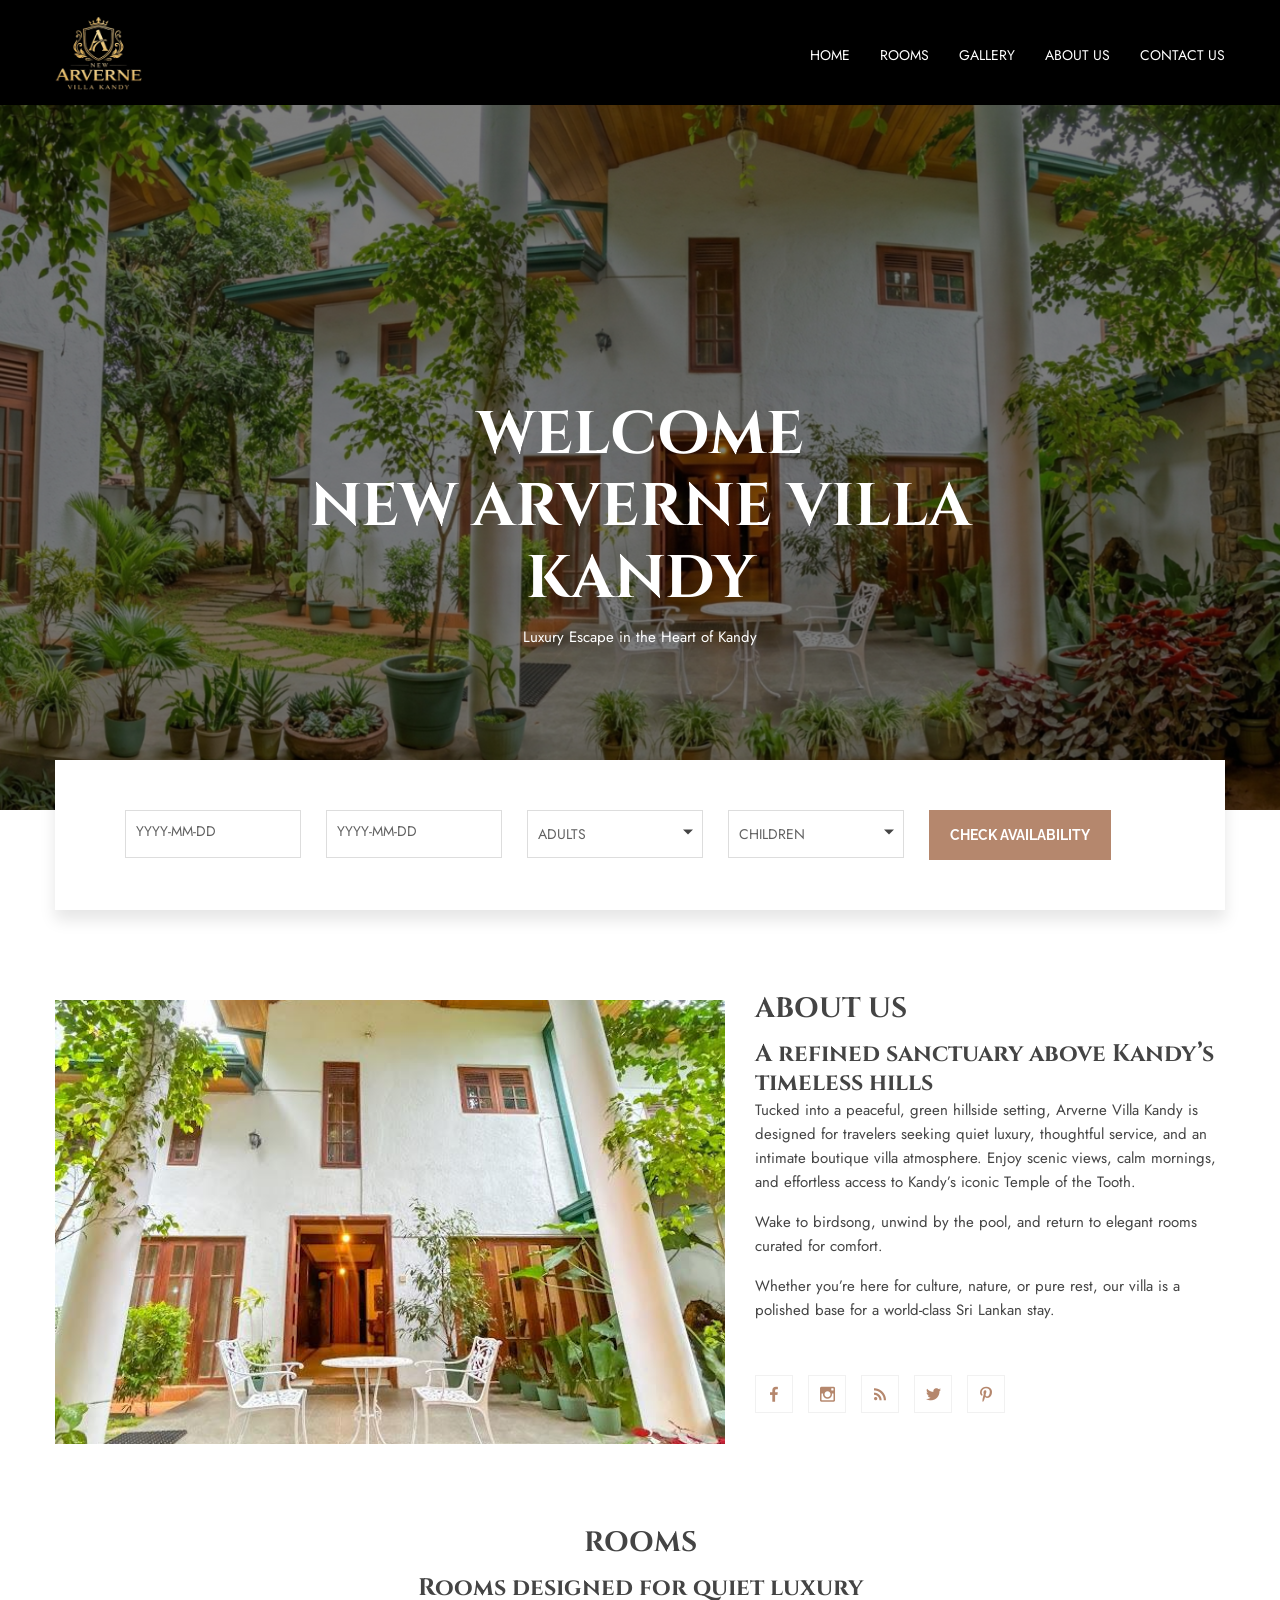
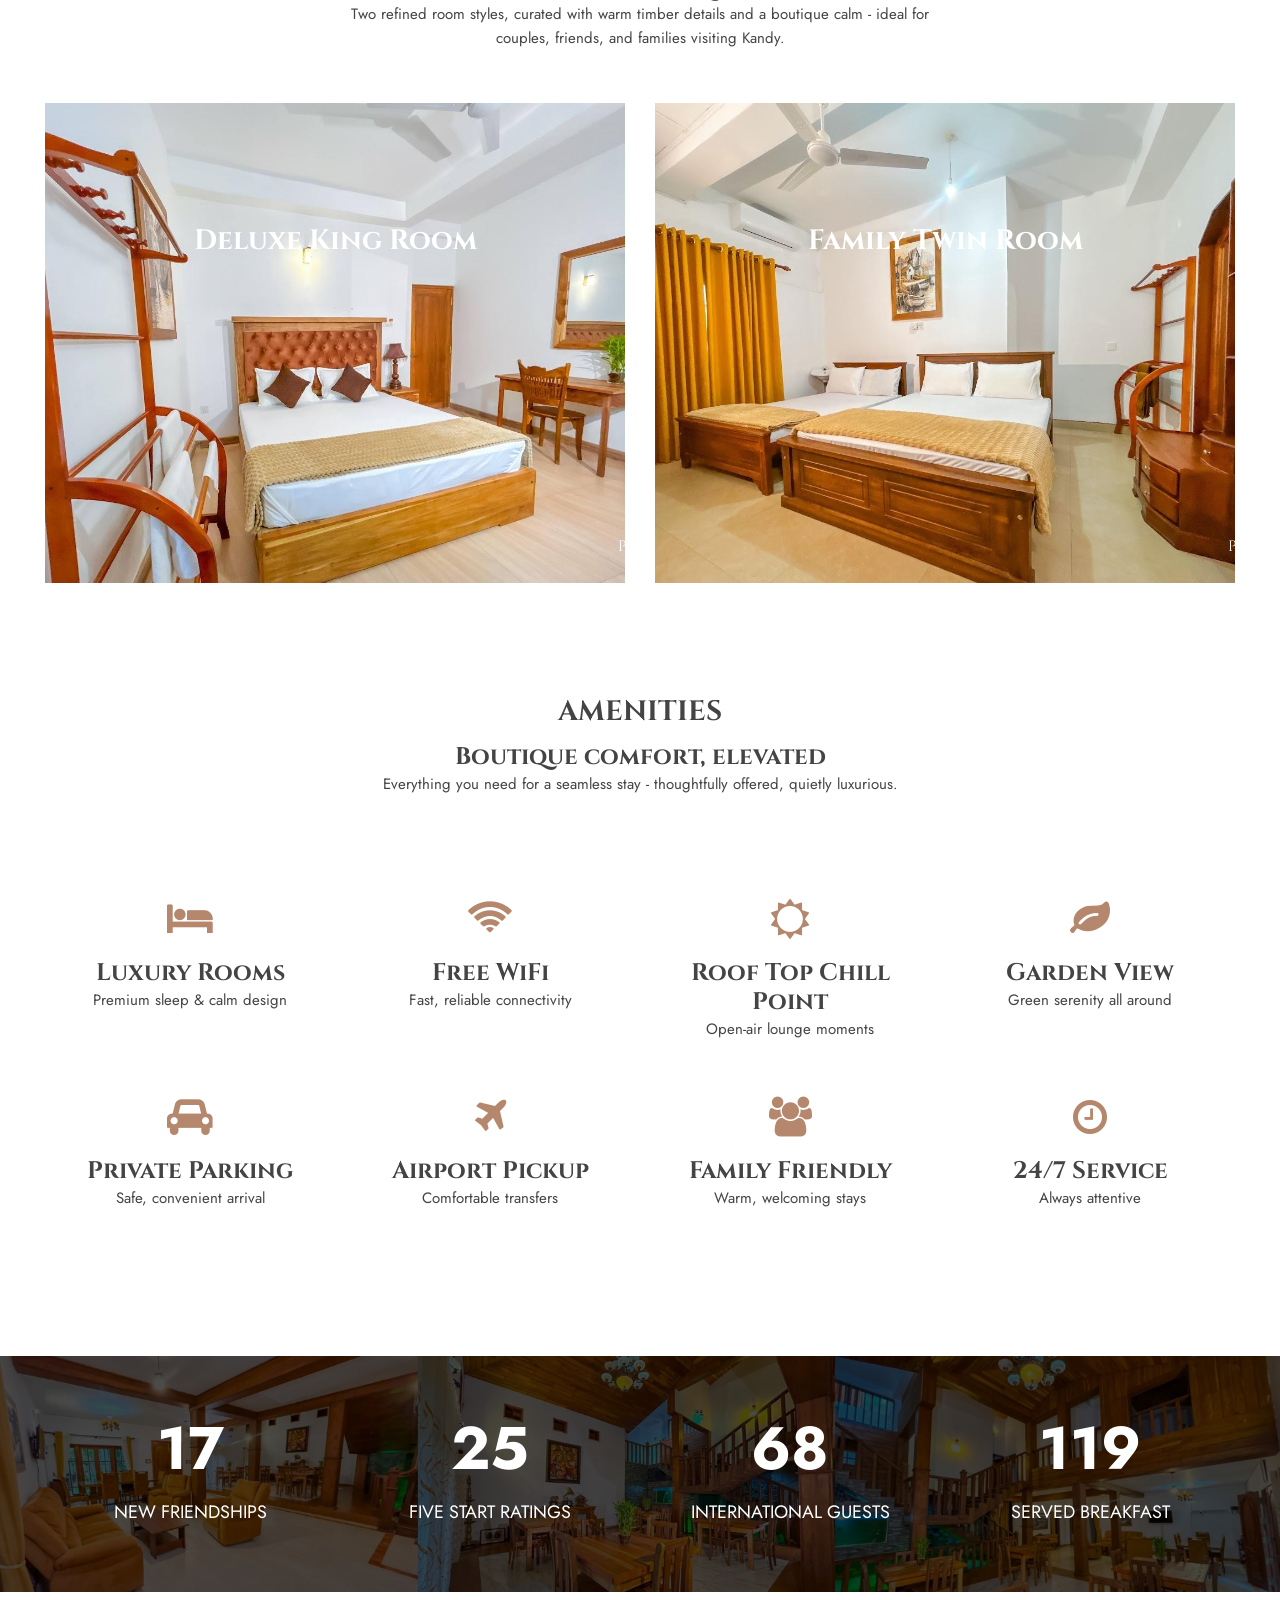
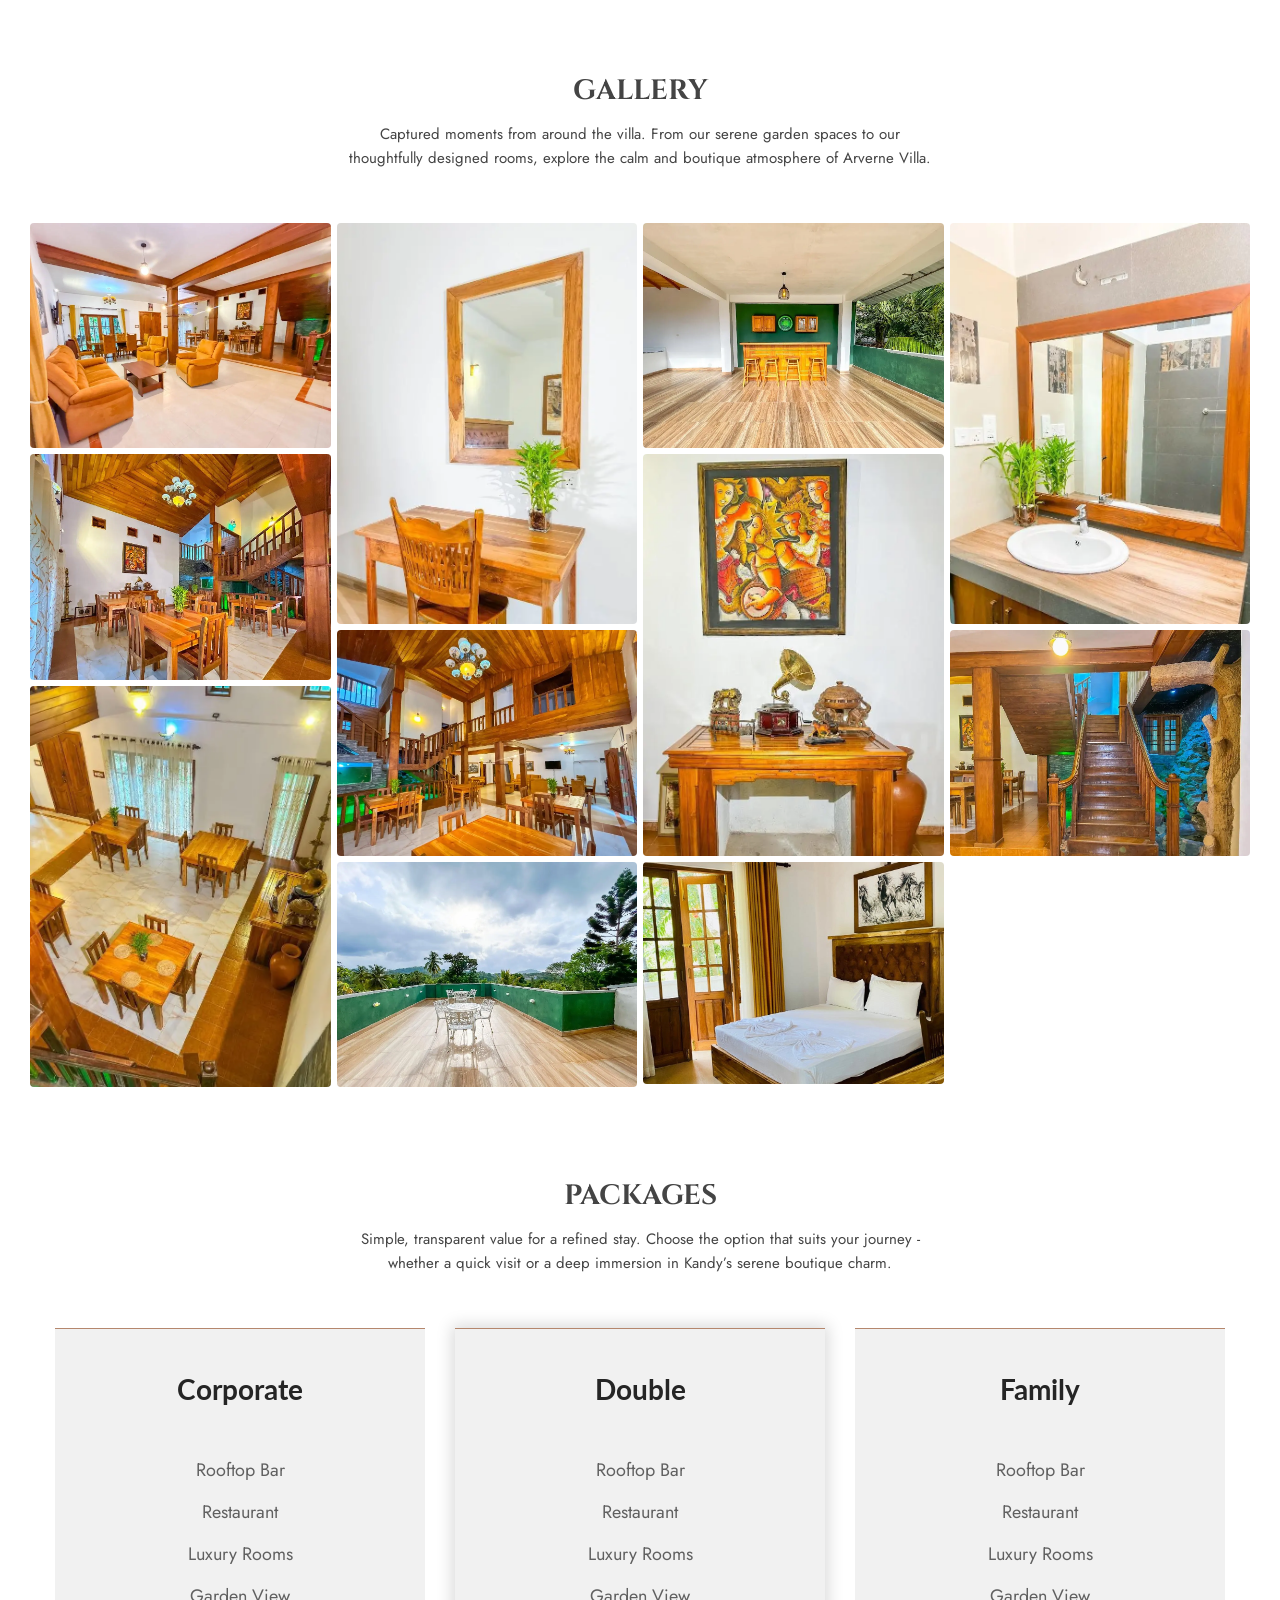
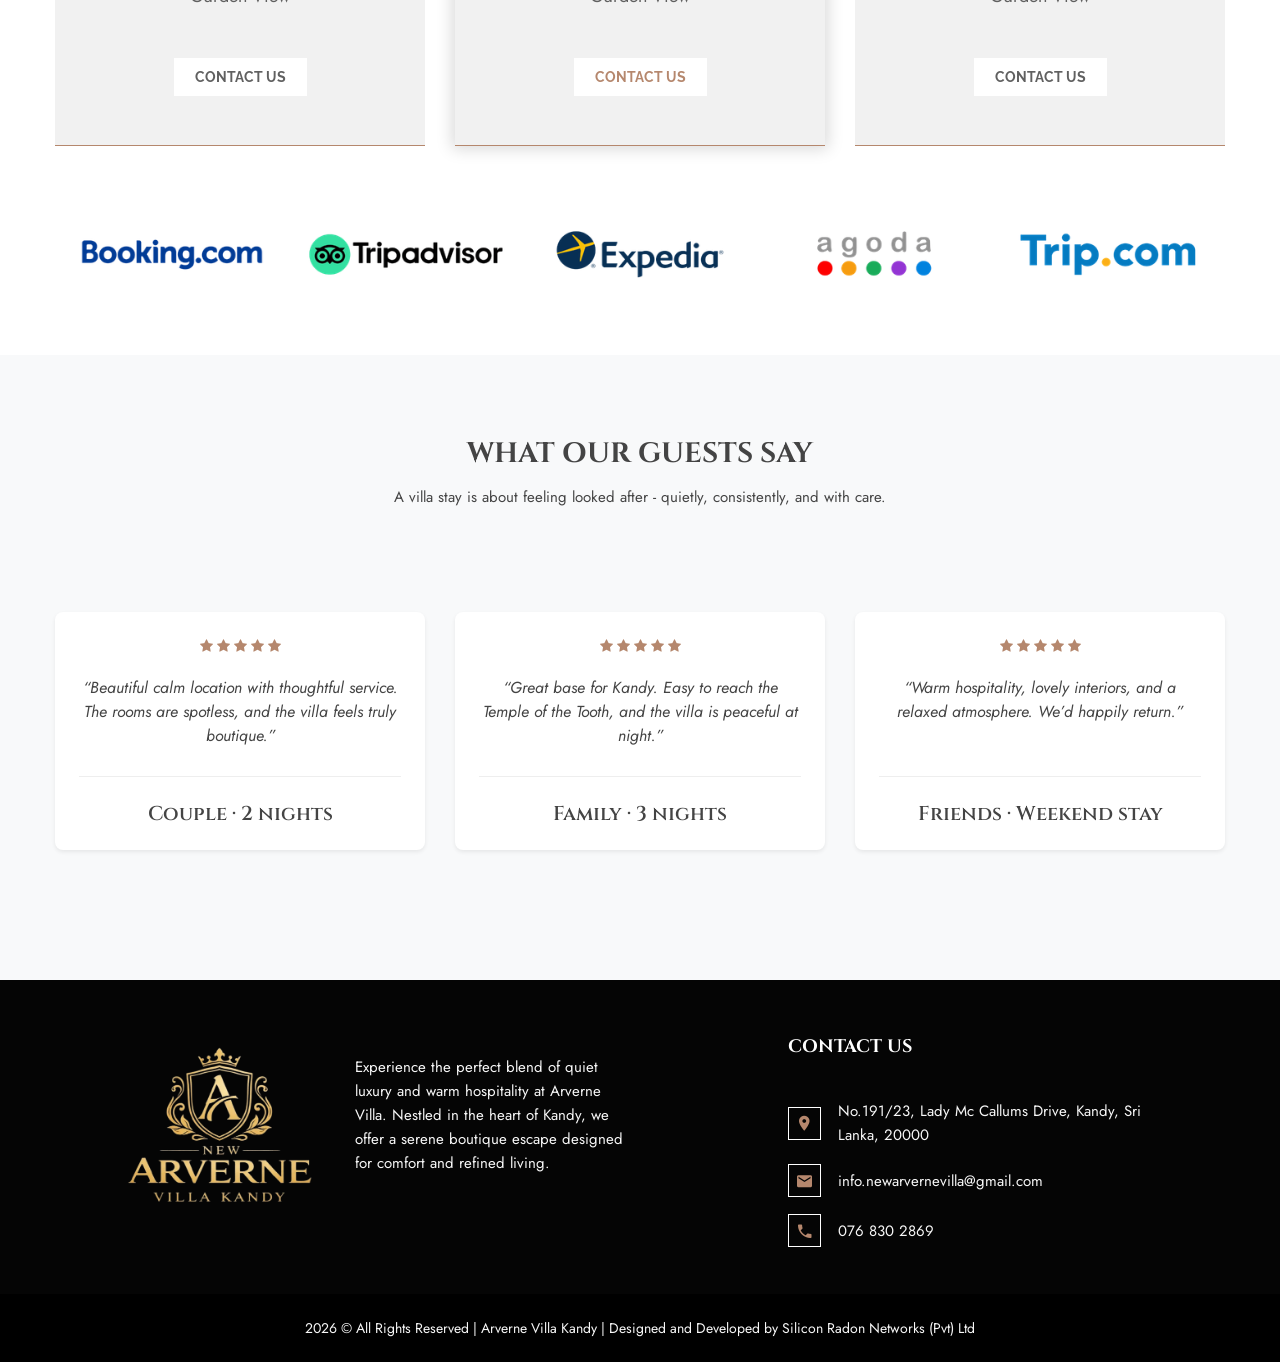
==== commit 47bd8257: "Update index.html" ====
--- a/index.html
+++ b/index.html
@@ -226,7 +226,8 @@
             <h3>ROOMS</h3>
             <h4>Rooms designed for quiet luxury</h4>
             <p>
-              Two refined room styles, curated with warm timber details and a boutique calm—ideal for couples, friends,
+              Two refined room styles, curated with warm timber details and a boutique calm - ideal for couples,
+              friends,
               and families visiting Kandy.
             </p>
           </div>
@@ -241,7 +242,7 @@
             <h3><a href="#">Deluxe King Room</a></h3>
             <p>
               A bright, refined king room with soft neutrals, elegant wood accents, and an uncluttered boutique
-              feel—ideal for couples and solo travelers.
+              feel - ideal for couples and solo travelers.
               <br /><br />
               <span style="font-size: 13px; text-transform: none;">
                 <b>Sleeps:</b> 2 &nbsp;&nbsp;|&nbsp;&nbsp; <b>Bed:</b> 1 King<br />
@@ -264,7 +265,8 @@
           <div class="hover-text">
             <h3><a href="#">Family Twin Room</a></h3>
             <p>
-              A flexible setup for friends or families—generous sleeping space with a calm, practical layout for longer
+              A flexible setup for friends or families - generous sleeping space with a calm, practical layout for
+              longer
               stays and easy mornings.
               <br /><br />
               <span style="font-size: 13px; text-transform: none;">
@@ -293,7 +295,7 @@
             <h3>AMENITIES</h3>
             <h4>Boutique comfort, elevated</h4>
             <p>
-              Everything you need for a seamless stay—thoughtfully offered, quietly luxurious.
+              Everything you need for a seamless stay - thoughtfully offered, quietly luxurious.
             </p>
           </div>
         </div>
@@ -504,7 +506,7 @@
             <h3>Packages</h3>
             <p>
               Simple, transparent value for a refined stay. Choose the option
-              that suits your journey—whether a quick visit or a deep immersion
+              that suits your journey - whether a quick visit or a deep immersion
               in Kandy’s serene boutique charm.
             </p>
           </div>
@@ -629,7 +631,7 @@
           <div class="section-title text-center">
             <h3>What our guests say</h3>
             <p>
-              A villa stay is about feeling looked after—quietly, consistently, and with care.
+              A villa stay is about feeling looked after - quietly, consistently, and with care.
             </p>
           </div>
         </div>
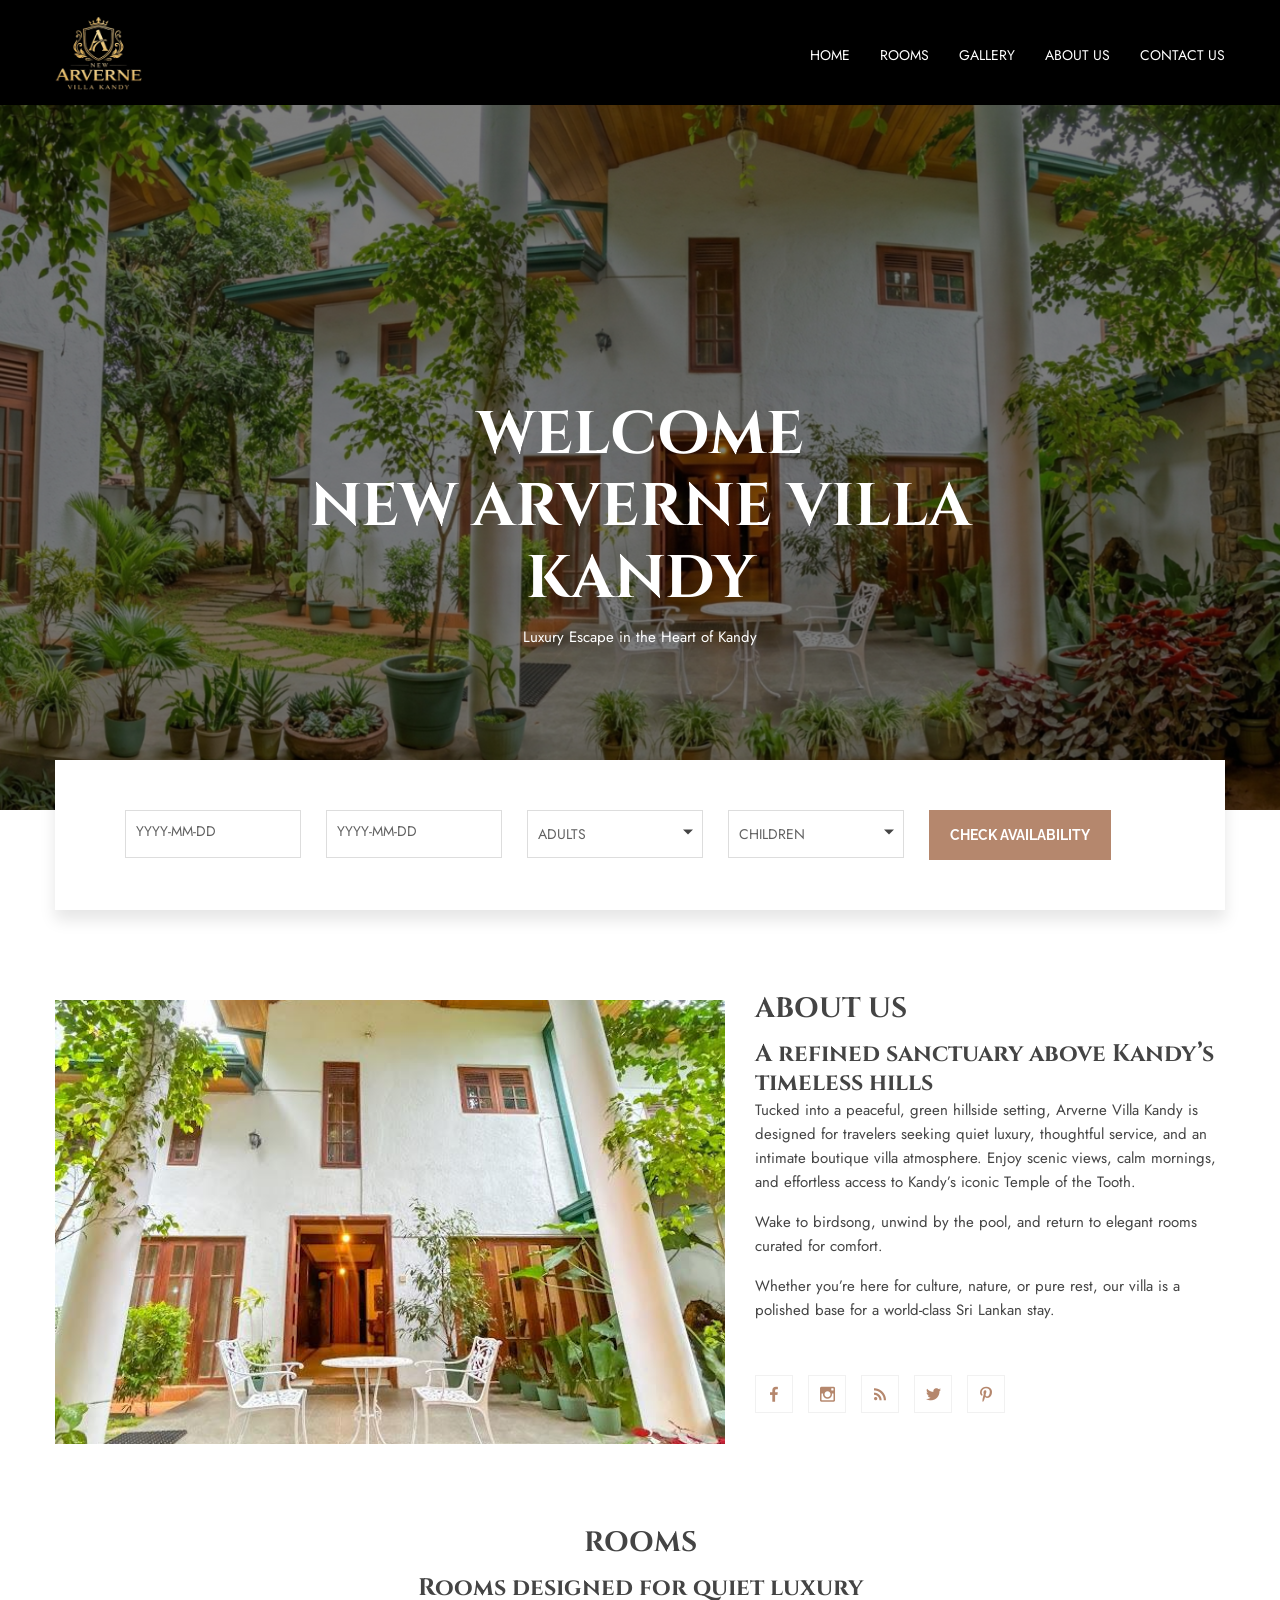
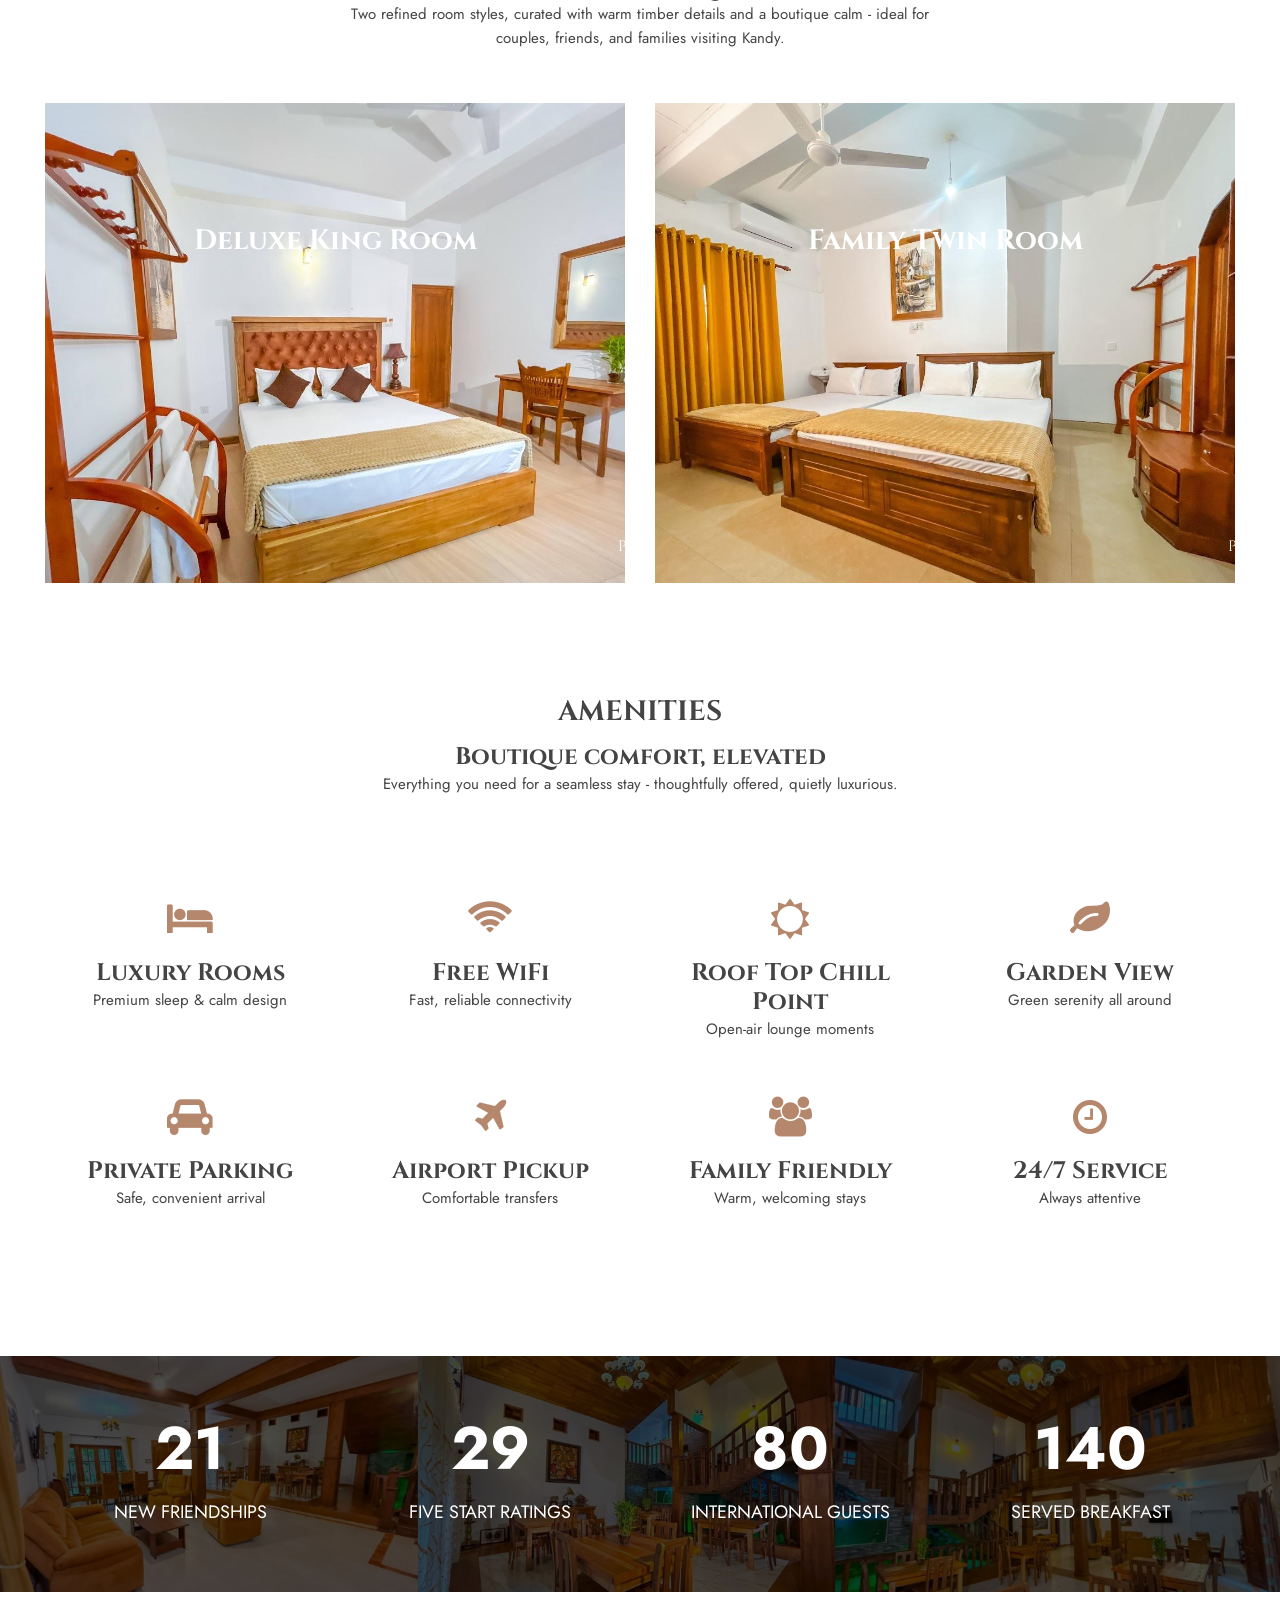
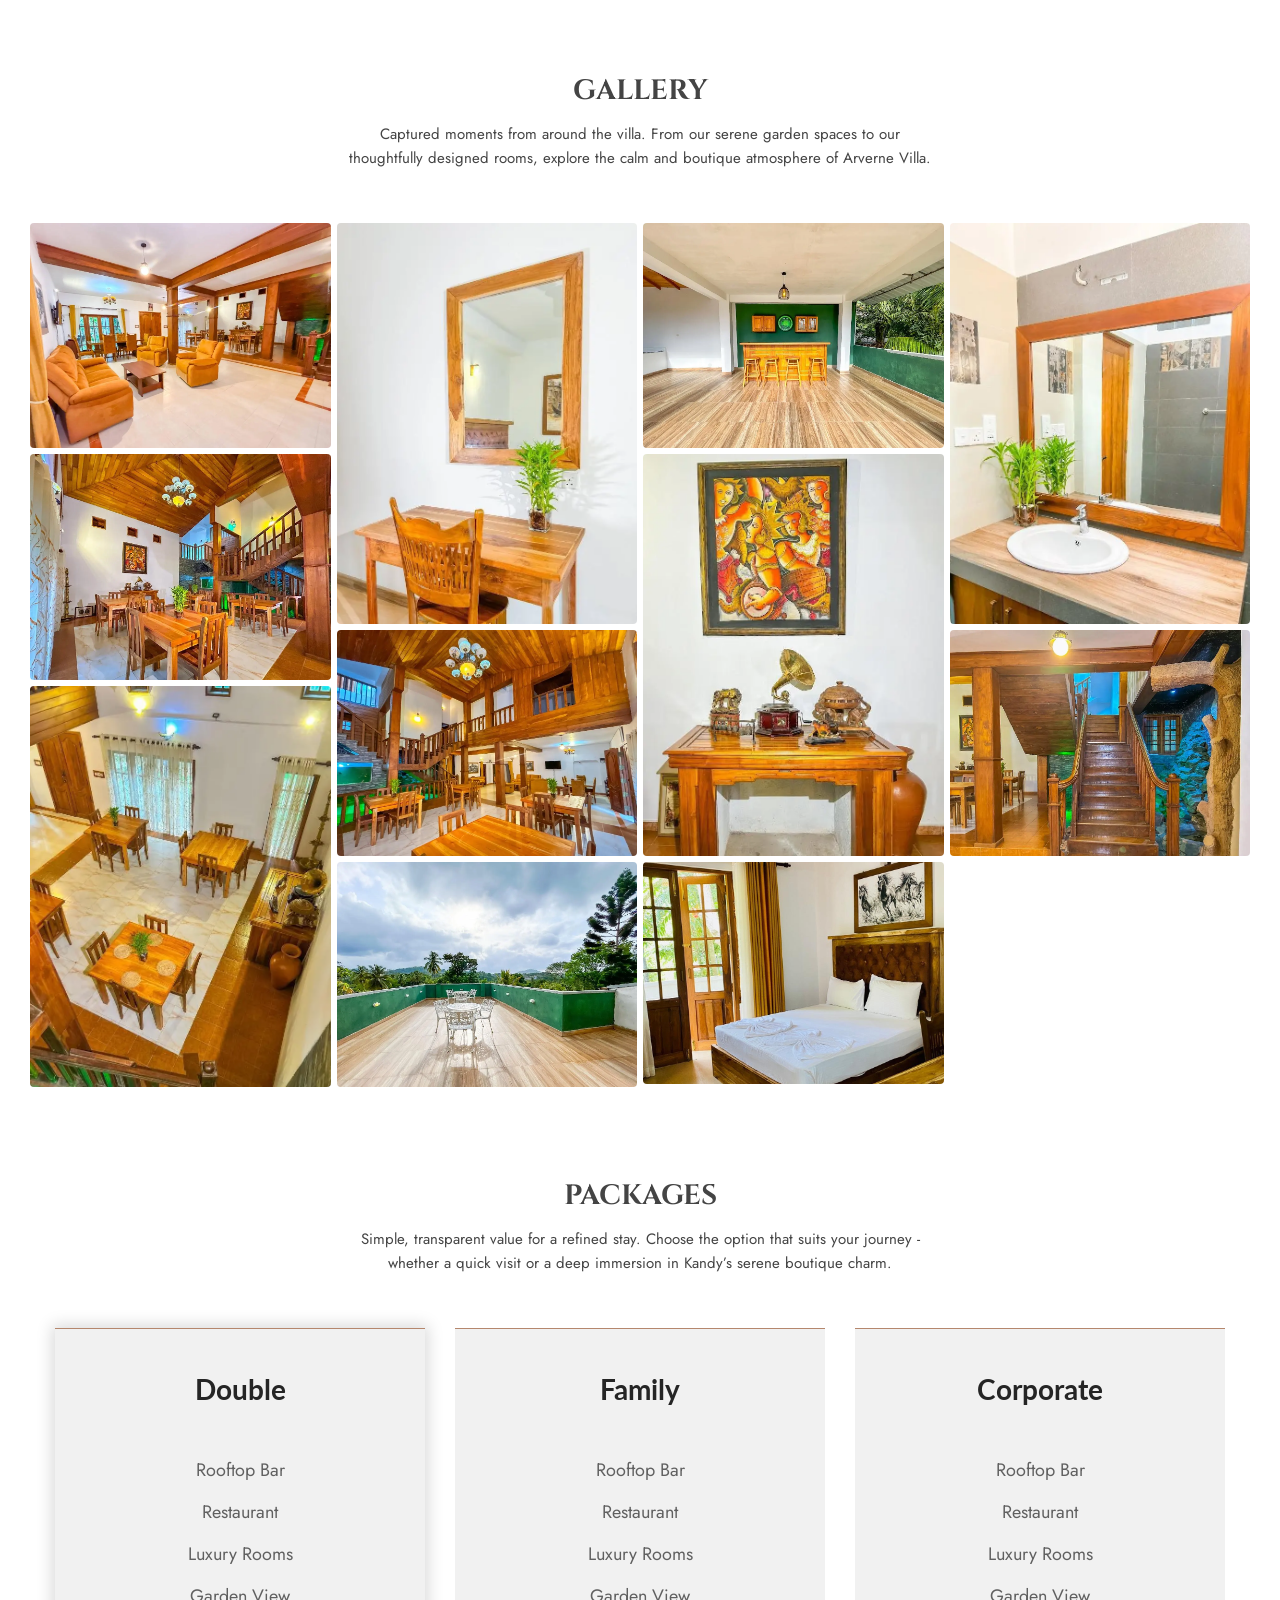
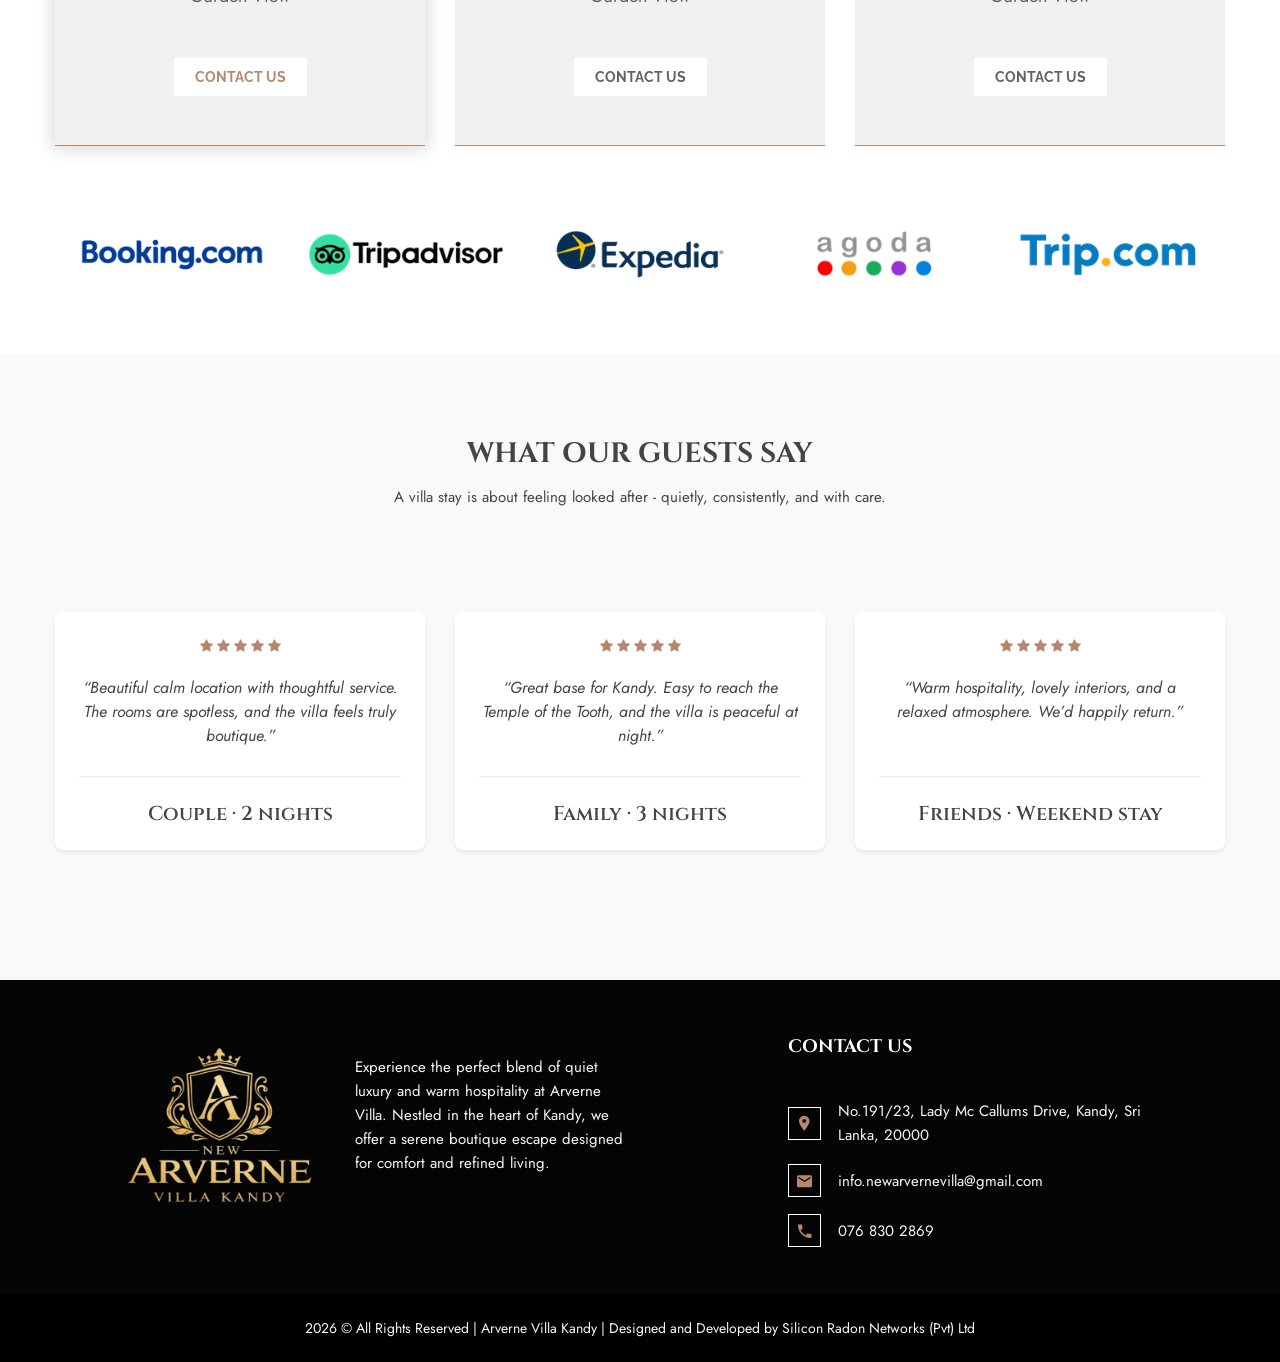
==== commit afe5f66e: "Add reviews & client carousel; update pricing Add a guest reviews section (reviews-area) to multiple" ====
--- a/index.html
+++ b/index.html
@@ -513,44 +513,45 @@
         </div>
       </div>
       <div class="row">
+
+        <div class="col-md-4 col-sm-6">
+          <div class="single-pricing best-offer">
+            <div class="package-name">
+              <h3>Double</h3>
+            </div>
+            <div class="package-offer">
+
+              <span>Rooftop Bar</span>
+              <span>Restaurant</span>
+              <span>Luxury Rooms</span>
+              <span>Garden View</span>
+            </div>
+            <div class="signup-btn">
+              <a href="contact.html" class="default-btn">Contact Us</a>
+            </div>
+          </div>
+        </div>
+        <div class="col-md-4 col-sm-6">
+          <div class="single-pricing">
+            <div class="package-name">
+              <h3>Family</h3>
+            </div>
+            <div class="package-offer">
+
+              <span>Rooftop Bar</span>
+              <span>Restaurant</span>
+              <span>Luxury Rooms</span>
+              <span>Garden View</span>
+            </div>
+            <div class="signup-btn">
+              <a href="contact.html" class="default-btn">Contact Us</a>
+            </div>
+          </div>
+        </div>
         <div class="col-md-4 col-sm-6">
           <div class="single-pricing">
             <div class="package-name">
               <h3>Corporate</h3>
-            </div>
-            <div class="package-offer">
-
-              <span>Rooftop Bar</span>
-              <span>Restaurant</span>
-              <span>Luxury Rooms</span>
-              <span>Garden View</span>
-            </div>
-            <div class="signup-btn">
-              <a href="contact.html" class="default-btn">Contact Us</a>
-            </div>
-          </div>
-        </div>
-        <div class="col-md-4 col-sm-6">
-          <div class="single-pricing best-offer">
-            <div class="package-name">
-              <h3>Double</h3>
-            </div>
-            <div class="package-offer">
-
-              <span>Rooftop Bar</span>
-              <span>Restaurant</span>
-              <span>Luxury Rooms</span>
-              <span>Garden View</span>
-            </div>
-            <div class="signup-btn">
-              <a href="contact.html" class="default-btn">Contact Us</a>
-            </div>
-          </div>
-        </div>
-        <div class="col-md-4 col-sm-6">
-          <div class="single-pricing">
-            <div class="package-name">
-              <h3>Family</h3>
             </div>
             <div class="package-offer">
 
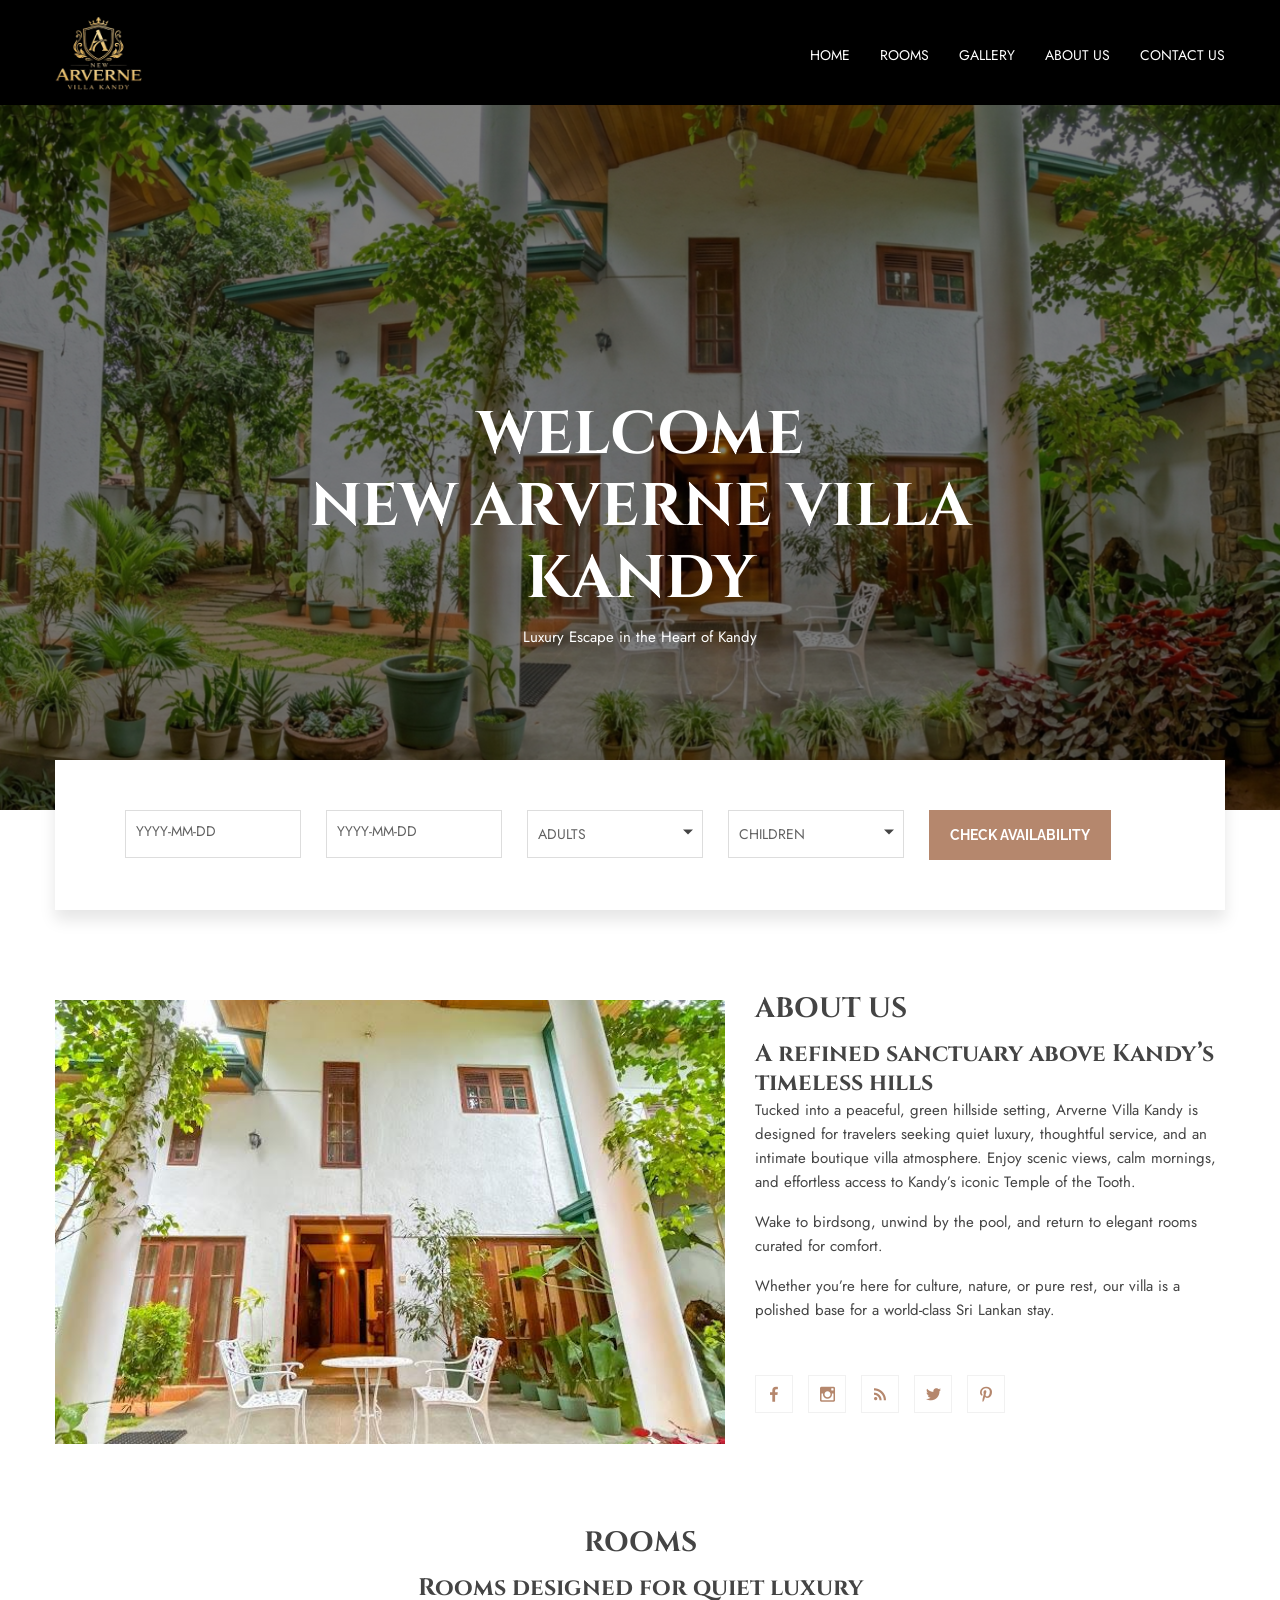
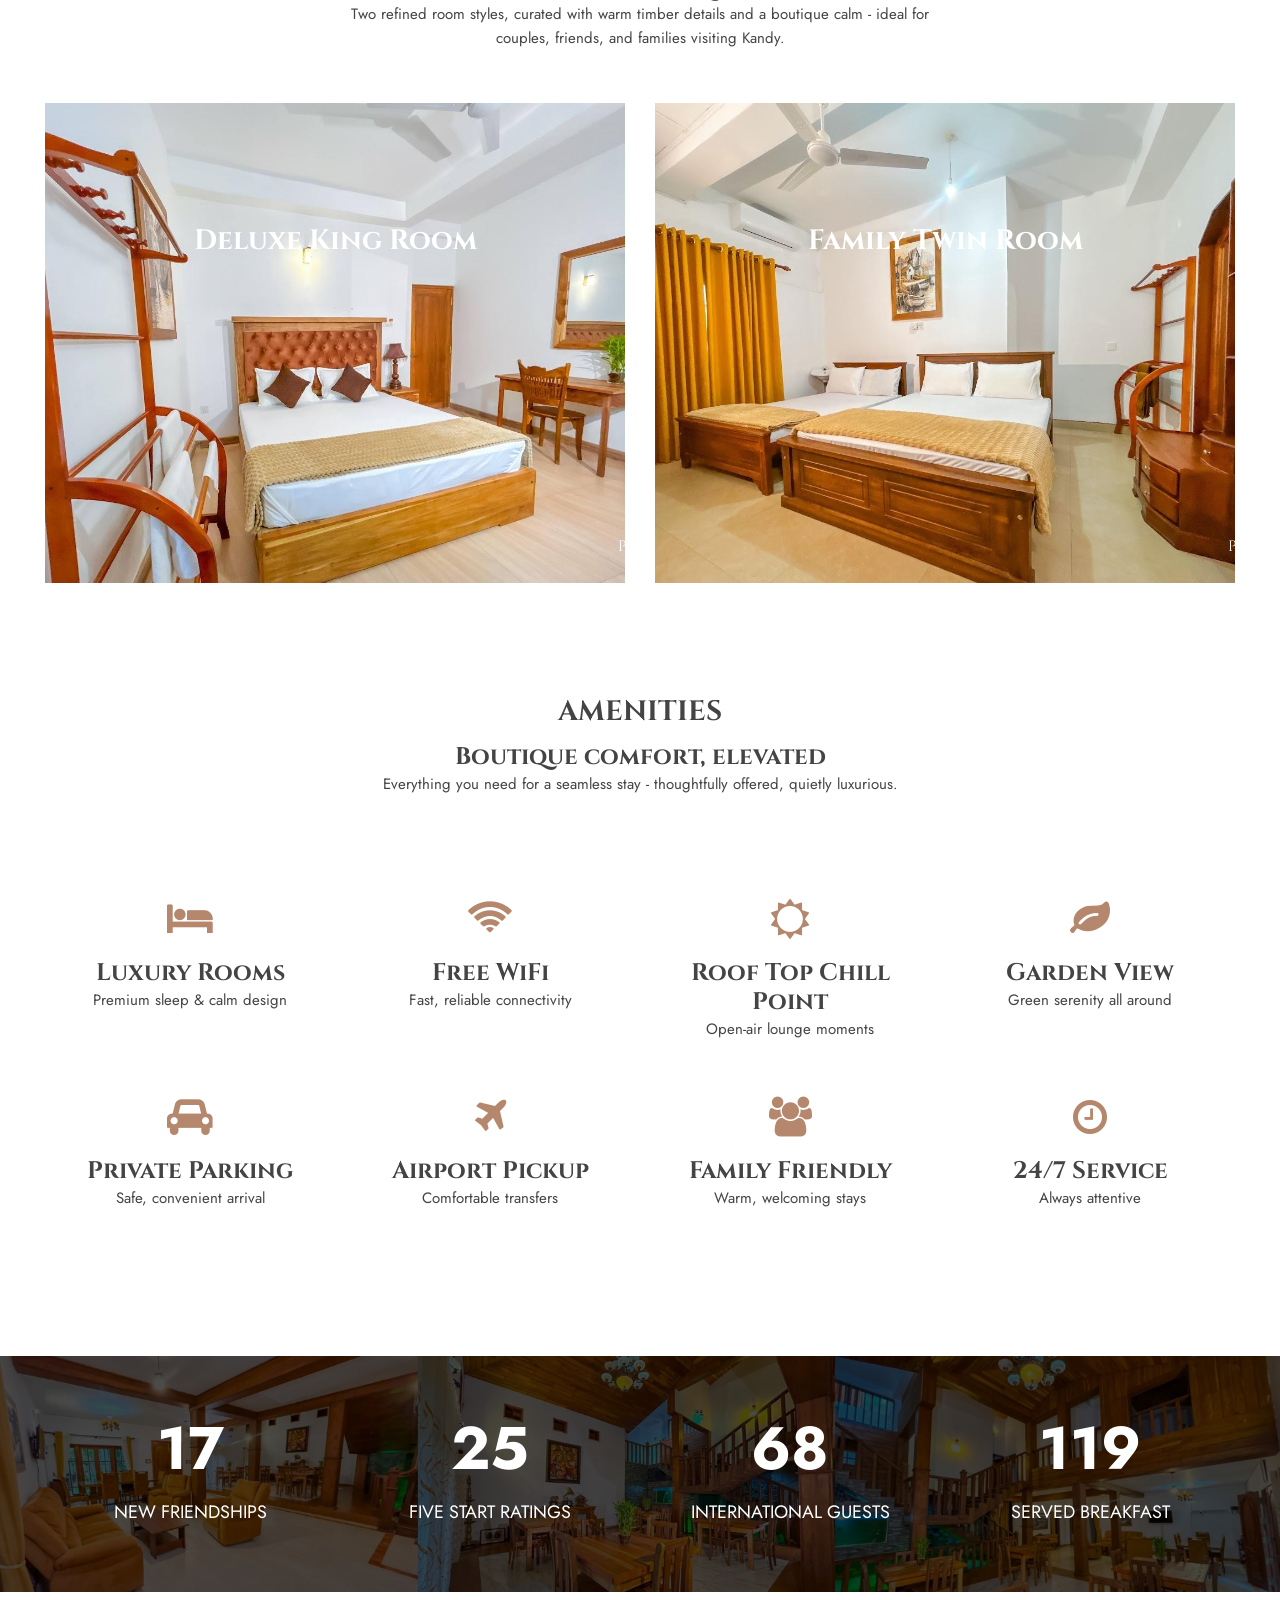
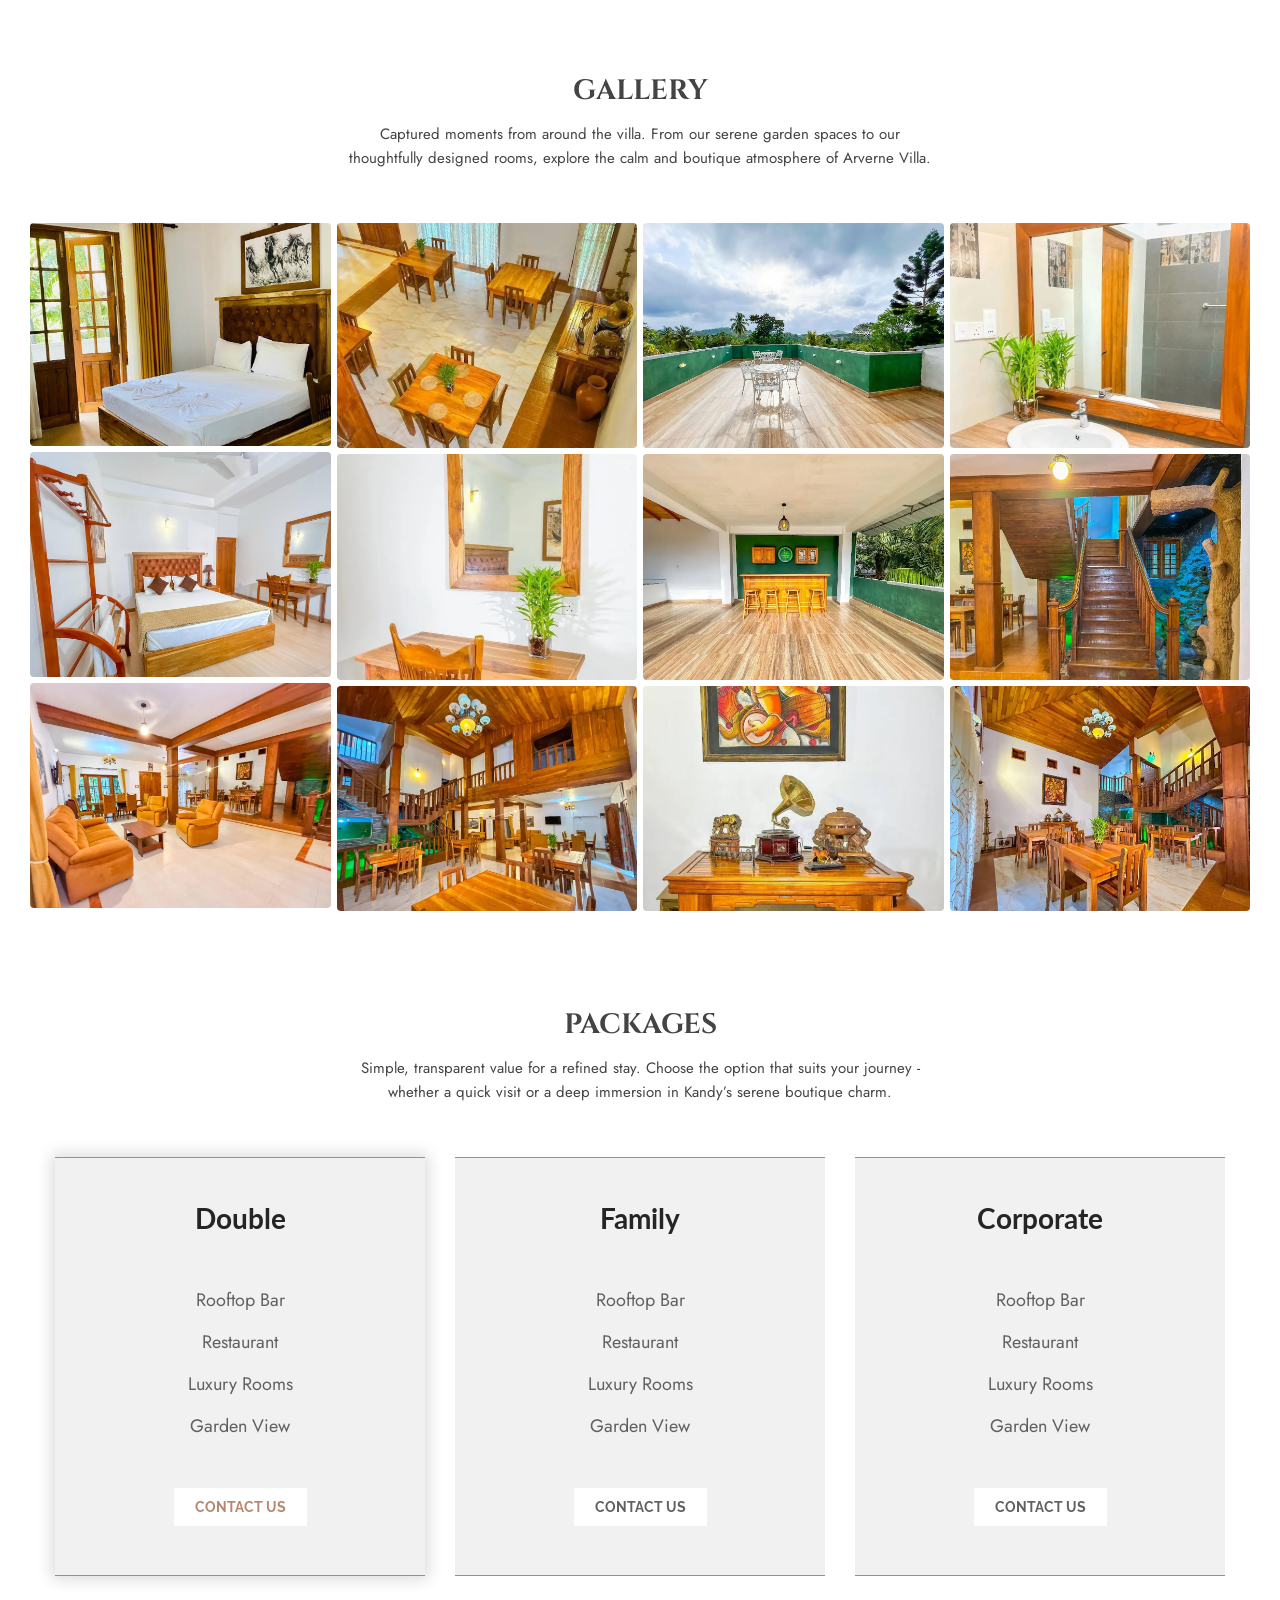
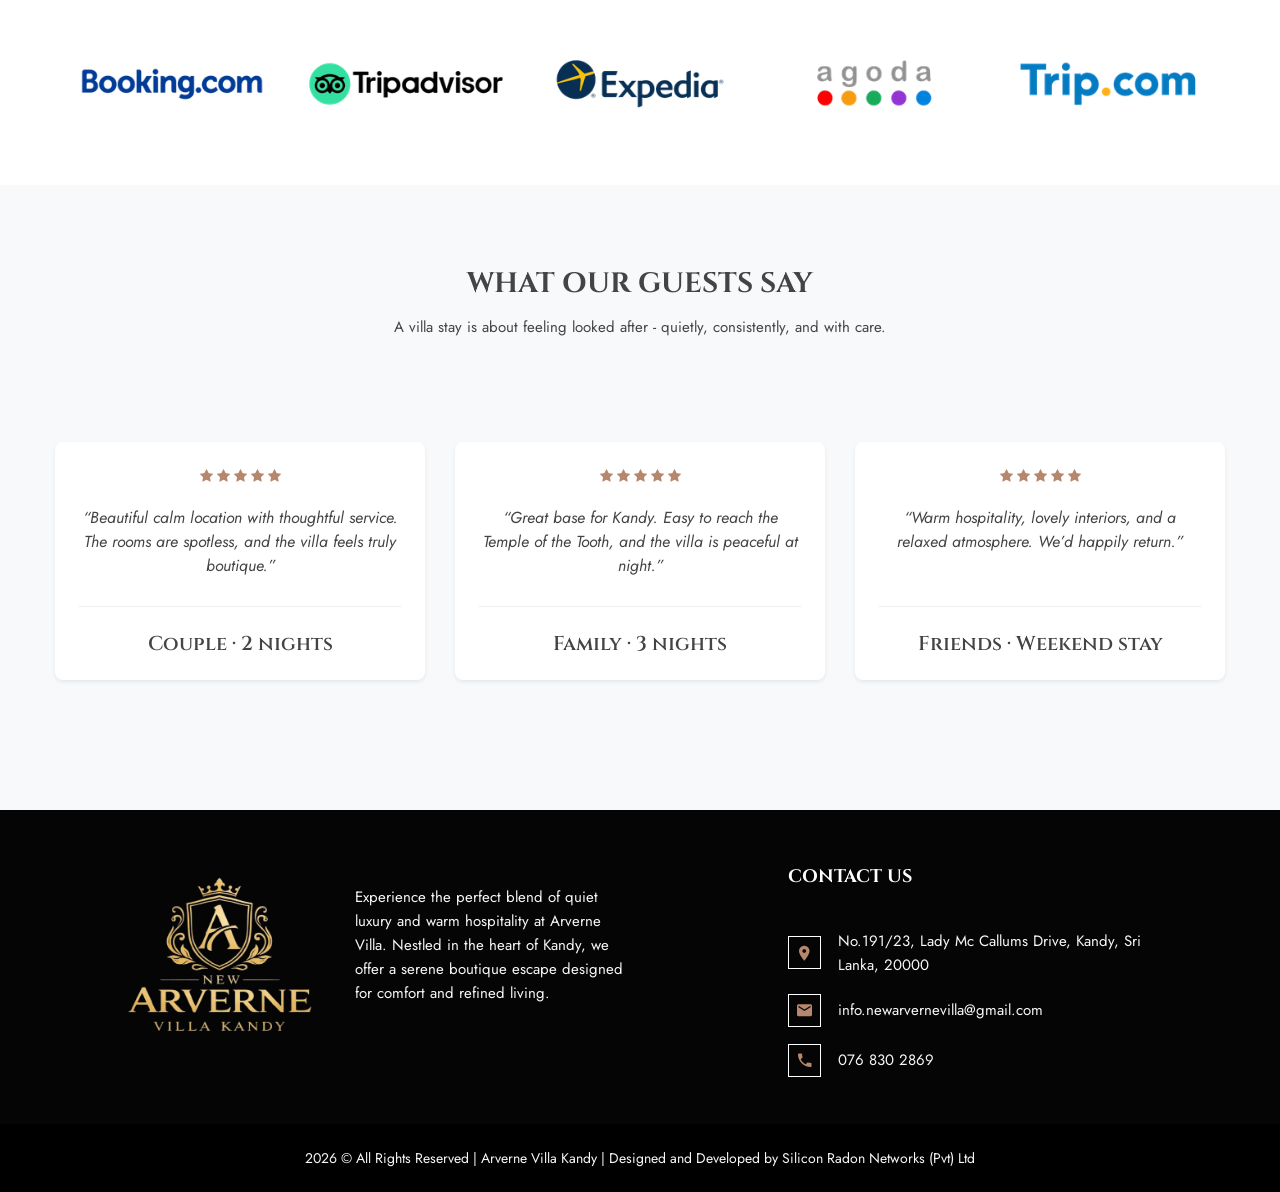
==== commit 29588900: "Simplify gallery image names and update HTML Replace long WhatsApp-origin image filenames with simpl" ====
--- a/index.html
+++ b/index.html
@@ -436,59 +436,63 @@
     <!-- Modern Masonry Gallery -->
     <div class="gallery-masonry-wrap">
 
-      <a class="gal-item image-popup" href="img/Arverne/gallery/WhatsApp20Image202026-02-1120at2017 (1).webp">
-        <img src="img/Arverne/gallery/WhatsApp20Image202026-02-1120at2017 (1).webp" alt="Arverne Villa gallery" />
-        <div class="gal-overlay"><span class="gal-zoom"><i class="fa fa-search-plus"></i></span></div>
-      </a>
-
-      <a class="gal-item image-popup" href="img/Arverne/gallery/WhatsApp20Image202026-02-1120at2017.webp">
-        <img src="img/Arverne/gallery/WhatsApp20Image202026-02-1120at2017.webp" alt="Arverne Villa gallery" />
-        <div class="gal-overlay"><span class="gal-zoom"><i class="fa fa-search-plus"></i></span></div>
-      </a>
-
-      <a class="gal-item image-popup" href="img/Arverne/gallery/WhatsApp20Image202026-02-1120at2017 (2).webp">
-        <img src="img/Arverne/gallery/WhatsApp20Image202026-02-1120at2017 (2).webp" alt="Arverne Villa gallery" />
-        <div class="gal-overlay"><span class="gal-zoom"><i class="fa fa-search-plus"></i></span></div>
-      </a>
-
-      <a class="gal-item image-popup" href="img/Arverne/gallery/WhatsApp20Image202026-02-1120at2017 (3).webp">
-        <img src="img/Arverne/gallery/WhatsApp20Image202026-02-1120at2017 (3).webp" alt="Arverne Villa gallery" />
-        <div class="gal-overlay"><span class="gal-zoom"><i class="fa fa-search-plus"></i></span></div>
-      </a>
-
-      <a class="gal-item image-popup" href="img/Arverne/gallery/WhatsApp20Image202026-02-1120at2017 (4).webp">
-        <img src="img/Arverne/gallery/WhatsApp20Image202026-02-1120at2017 (4).webp" alt="Arverne Villa gallery" />
-        <div class="gal-overlay"><span class="gal-zoom"><i class="fa fa-search-plus"></i></span></div>
-      </a>
-
-      <a class="gal-item image-popup" href="img/Arverne/gallery/WhatsApp20Image202026-02-1120at2017 (5).webp">
-        <img src="img/Arverne/gallery/WhatsApp20Image202026-02-1120at2017 (5).webp" alt="Arverne Villa gallery" />
-        <div class="gal-overlay"><span class="gal-zoom"><i class="fa fa-search-plus"></i></span></div>
-      </a>
-
-      <a class="gal-item image-popup" href="img/Arverne/gallery/WhatsApp20Image202026-02-1120at2017 (6).webp">
-        <img src="img/Arverne/gallery/WhatsApp20Image202026-02-1120at2017 (6).webp" alt="Arverne Villa gallery" />
-        <div class="gal-overlay"><span class="gal-zoom"><i class="fa fa-search-plus"></i></span></div>
-      </a>
-
-      <a class="gal-item image-popup" href="img/Arverne/gallery/WhatsApp20Image202026-02-1120at2017 (7).webp">
-        <img src="img/Arverne/gallery/WhatsApp20Image202026-02-1120at2017 (7).webp" alt="Arverne Villa gallery" />
-        <div class="gal-overlay"><span class="gal-zoom"><i class="fa fa-search-plus"></i></span></div>
-      </a>
-
-      <a class="gal-item image-popup" href="img/Arverne/gallery/641449709_122098471131285149_3737526213133659713_n.jpg">
-        <img src="img/Arverne/gallery/641449709_122098471131285149_3737526213133659713_n.jpg"
-          alt="Arverne Villa gallery" />
-        <div class="gal-overlay"><span class="gal-zoom"><i class="fa fa-search-plus"></i></span></div>
-      </a>
-
-      <a class="gal-item image-popup" href="img/Arverne/gallery/WhatsApp20Image202026-02-1120at2017 (8).webp">
-        <img src="img/Arverne/gallery/WhatsApp20Image202026-02-1120at2017 (8).webp" alt="Arverne Villa gallery" />
-        <div class="gal-overlay"><span class="gal-zoom"><i class="fa fa-search-plus"></i></span></div>
-      </a>
-
-      <a class="gal-item image-popup" href="img/Arverne/gallery/WhatsApp20Image202026-02-1120at2017 (9).webp">
-        <img src="img/Arverne/gallery/WhatsApp20Image202026-02-1120at2017 (9).webp" alt="Arverne Villa gallery" />
+      <a class="gal-item image-popup" href="img/Arverne/gallery/1.jpg">
+        <img src="img/Arverne/gallery/1.jpg" alt="Arverne Villa gallery" />
+        <div class="gal-overlay"><span class="gal-zoom"><i class="fa fa-search-plus"></i></span></div>
+      </a>
+
+      <a class="gal-item image-popup" href="img/Arverne/gallery/2.jpeg">
+        <img src="img/Arverne/gallery/2.jpeg" alt="Arverne Villa gallery" />
+        <div class="gal-overlay"><span class="gal-zoom"><i class="fa fa-search-plus"></i></span></div>
+      </a>
+
+      <a class="gal-item image-popup" href="img/Arverne/gallery/3.webp">
+        <img src="img/Arverne/gallery/3.webp" alt="Arverne Villa gallery" />
+        <div class="gal-overlay"><span class="gal-zoom"><i class="fa fa-search-plus"></i></span></div>
+      </a>
+
+      <a class="gal-item image-popup" href="img/Arverne/gallery/4.webp">
+        <img src="img/Arverne/gallery/4.webp" alt="Arverne Villa gallery" />
+        <div class="gal-overlay"><span class="gal-zoom"><i class="fa fa-search-plus"></i></span></div>
+      </a>
+
+      <a class="gal-item image-popup" href="img/Arverne/gallery/5.webp">
+        <img src="img/Arverne/gallery/5.webp" alt="Arverne Villa gallery" />
+        <div class="gal-overlay"><span class="gal-zoom"><i class="fa fa-search-plus"></i></span></div>
+      </a>
+
+      <a class="gal-item image-popup" href="img/Arverne/gallery/6.webp">
+        <img src="img/Arverne/gallery/6.webp" alt="Arverne Villa gallery" />
+        <div class="gal-overlay"><span class="gal-zoom"><i class="fa fa-search-plus"></i></span></div>
+      </a>
+
+      <a class="gal-item image-popup" href="img/Arverne/gallery/7.webp">
+        <img src="img/Arverne/gallery/7.webp" alt="Arverne Villa gallery" />
+        <div class="gal-overlay"><span class="gal-zoom"><i class="fa fa-search-plus"></i></span></div>
+      </a>
+
+      <a class="gal-item image-popup" href="img/Arverne/gallery/8.webp">
+        <img src="img/Arverne/gallery/8.webp" alt="Arverne Villa gallery" />
+        <div class="gal-overlay"><span class="gal-zoom"><i class="fa fa-search-plus"></i></span></div>
+      </a>
+
+      <a class="gal-item image-popup" href="img/Arverne/gallery/9.webp">
+        <img src="img/Arverne/gallery/9.webp" alt="Arverne Villa gallery" />
+        <div class="gal-overlay"><span class="gal-zoom"><i class="fa fa-search-plus"></i></span></div>
+      </a>
+
+      <a class="gal-item image-popup" href="img/Arverne/gallery/10.webp">
+        <img src="img/Arverne/gallery/10.webp" alt="Arverne Villa gallery" />
+        <div class="gal-overlay"><span class="gal-zoom"><i class="fa fa-search-plus"></i></span></div>
+      </a>
+
+      <a class="gal-item image-popup" href="img/Arverne/gallery/11.webp">
+        <img src="img/Arverne/gallery/11.webp" alt="Arverne Villa gallery" />
+        <div class="gal-overlay"><span class="gal-zoom"><i class="fa fa-search-plus"></i></span></div>
+      </a>
+
+      <a class="gal-item image-popup" href="img/Arverne/gallery/12.webp">
+        <img src="img/Arverne/gallery/12.webp" alt="Arverne Villa gallery" />
         <div class="gal-overlay"><span class="gal-zoom"><i class="fa fa-search-plus"></i></span></div>
       </a>
 
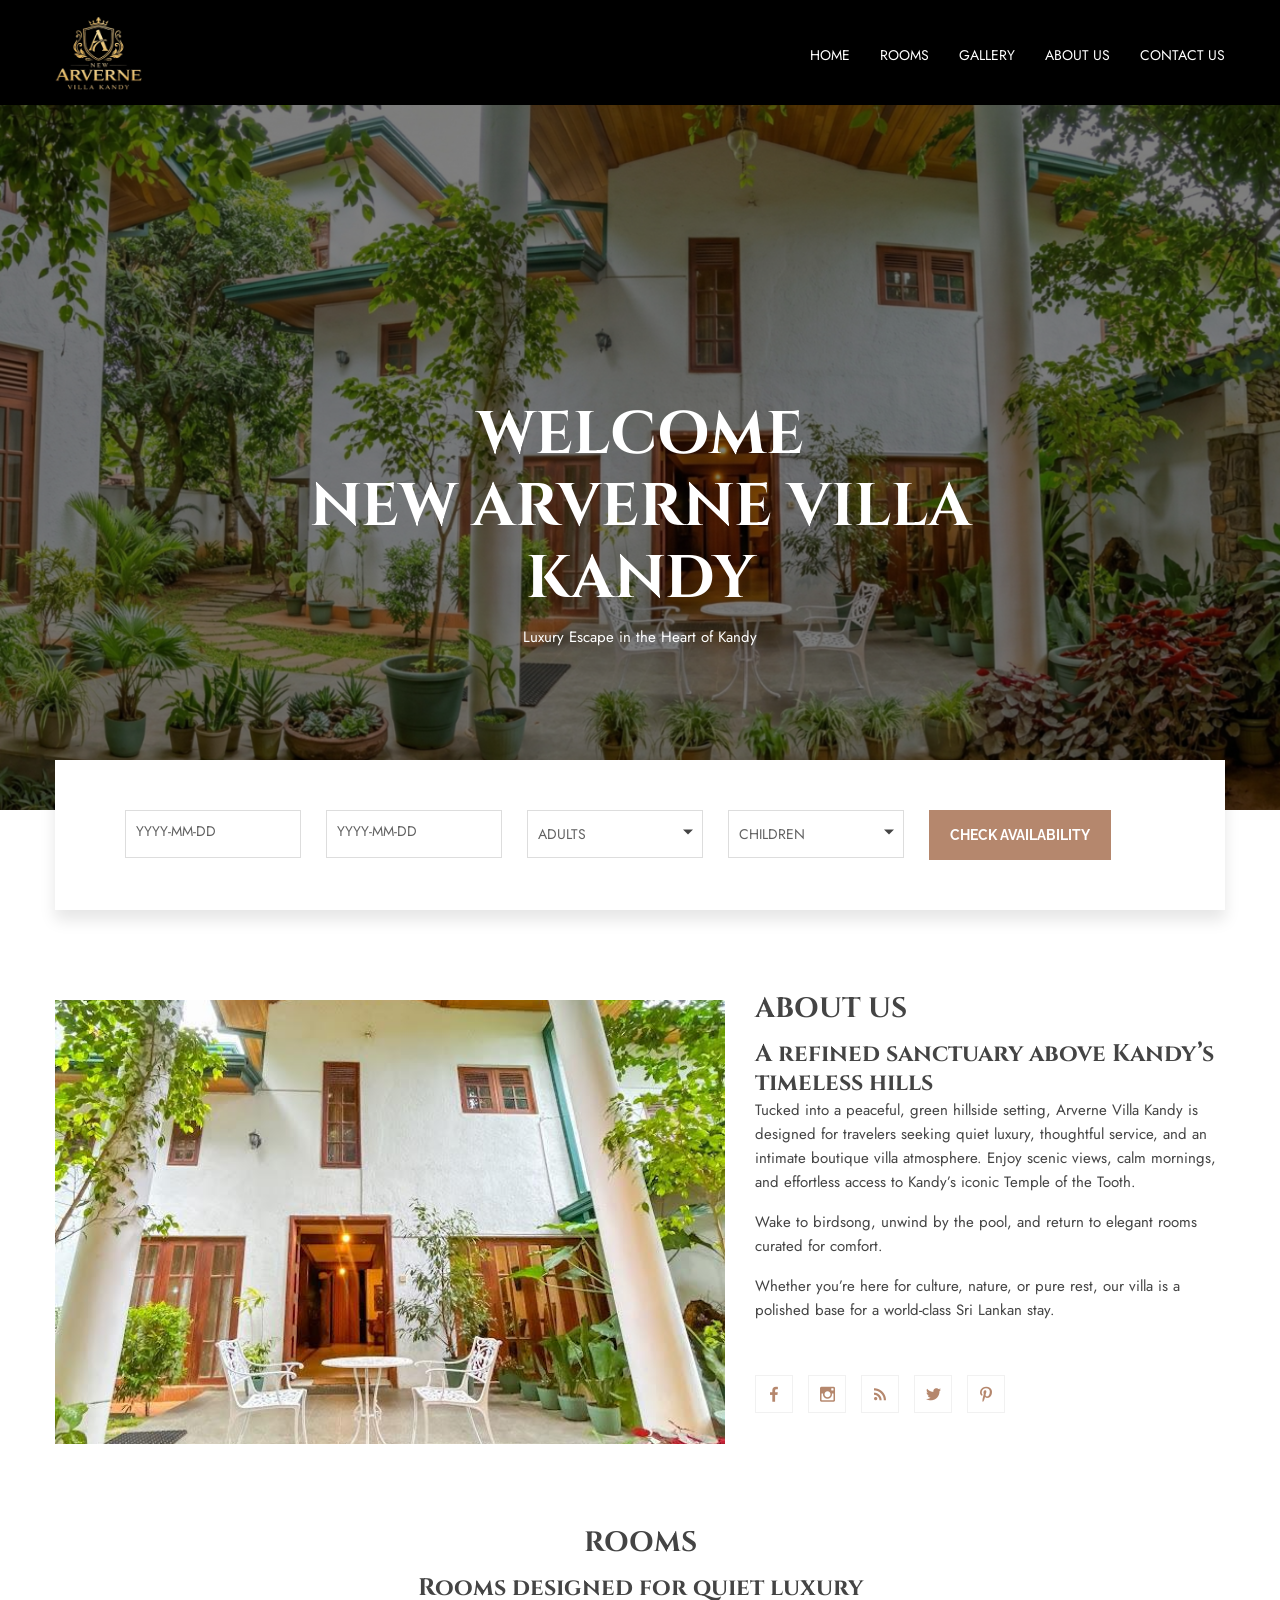
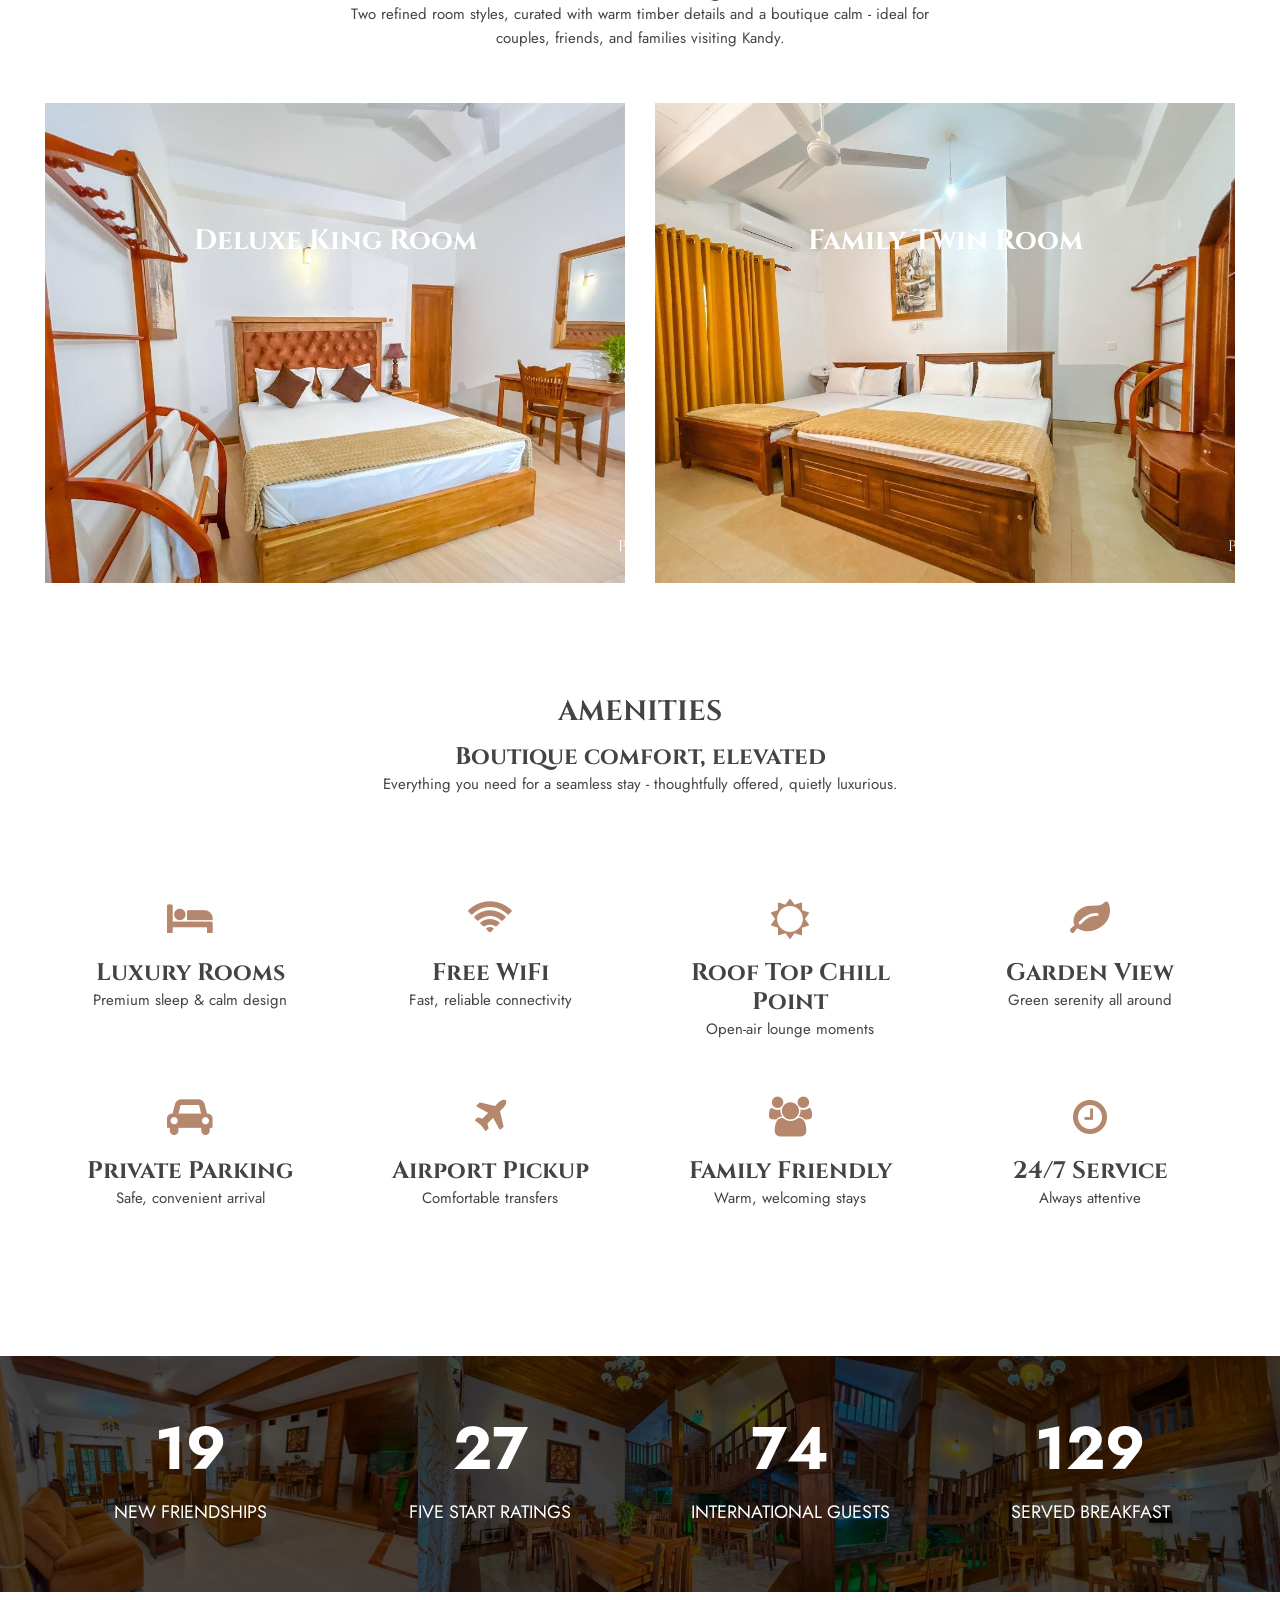
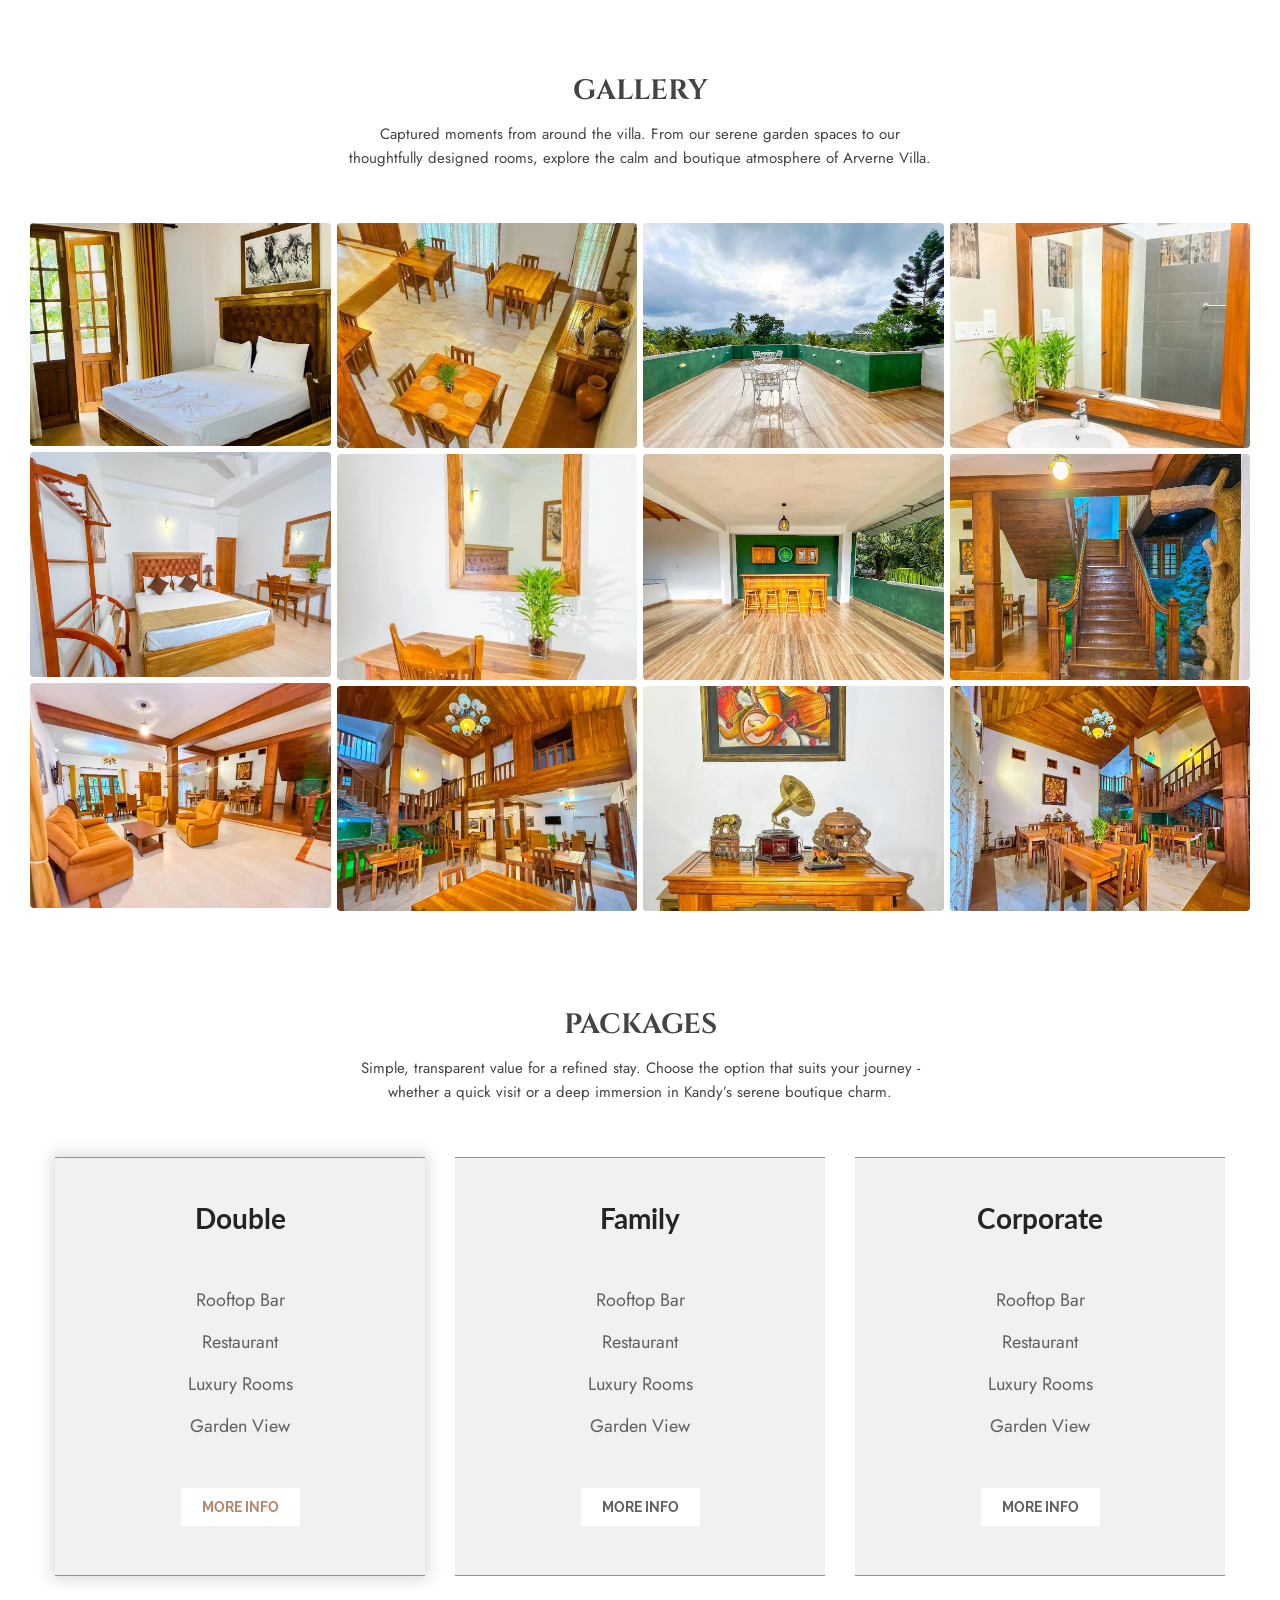
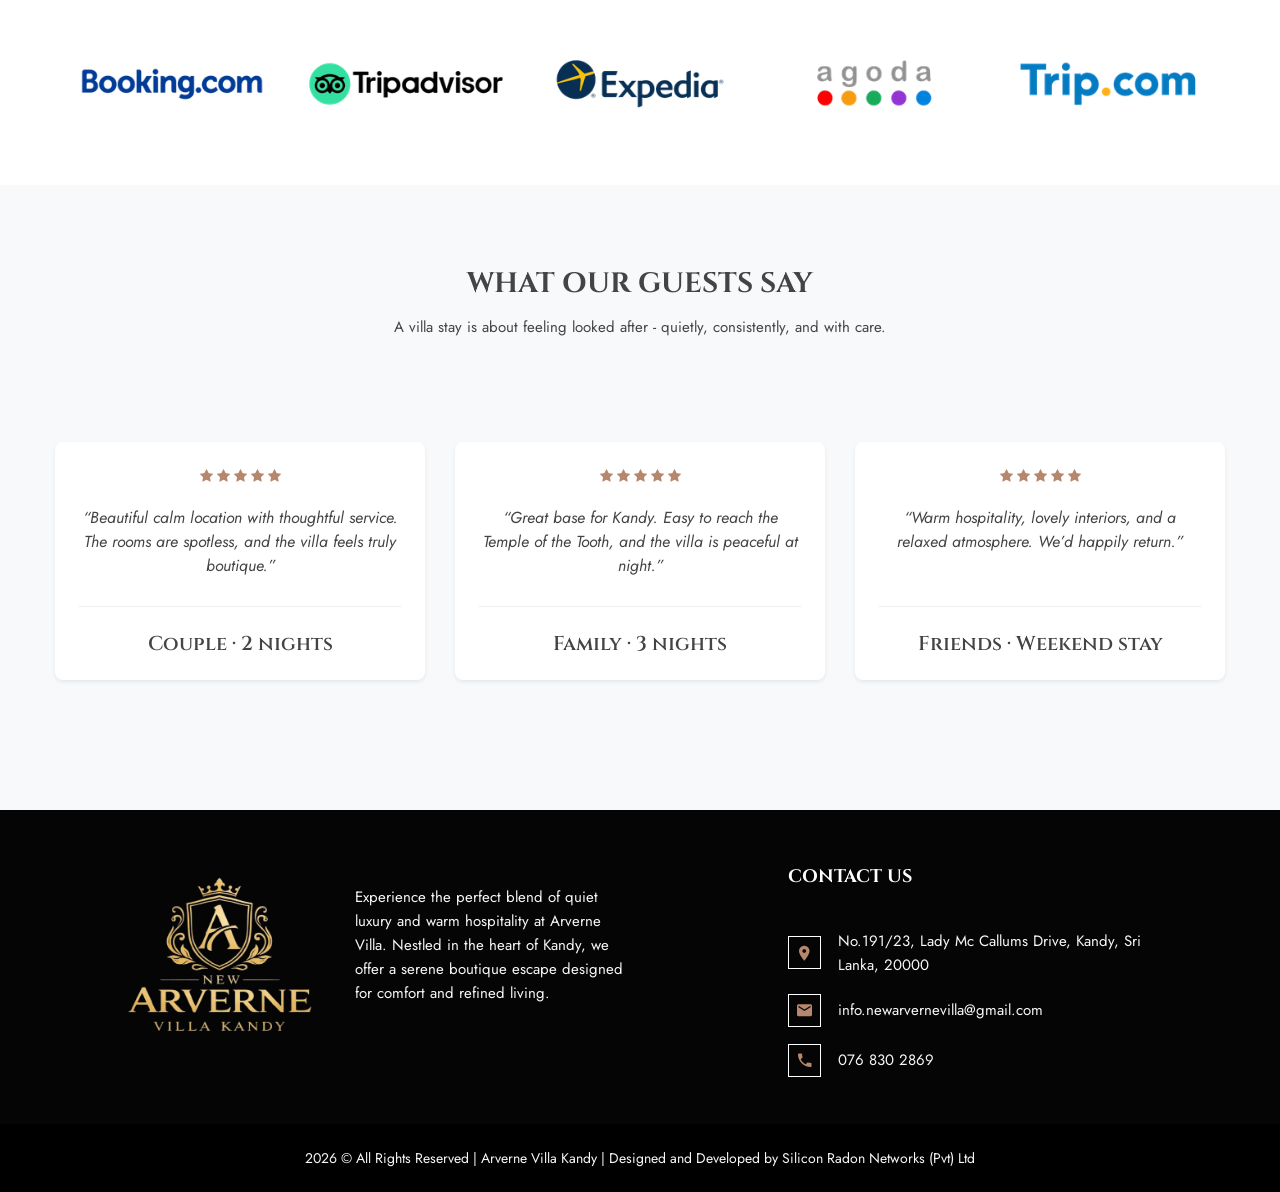
==== commit e23d4f64: "Reduce footer gap and update CTA text Adjust mobile footer spacing by removing bottom margin on the " ====
--- a/index.html
+++ b/index.html
@@ -531,7 +531,7 @@
               <span>Garden View</span>
             </div>
             <div class="signup-btn">
-              <a href="contact.html" class="default-btn">Contact Us</a>
+              <a href="contact.html" class="default-btn">MORE INFO</a>
             </div>
           </div>
         </div>
@@ -548,7 +548,7 @@
               <span>Garden View</span>
             </div>
             <div class="signup-btn">
-              <a href="contact.html" class="default-btn">Contact Us</a>
+              <a href="contact.html" class="default-btn">MORE INFO</a>
             </div>
           </div>
         </div>
@@ -565,7 +565,7 @@
               <span>Garden View</span>
             </div>
             <div class="signup-btn">
-              <a href="contact.html" class="default-btn">Contact Us</a>
+              <a href="contact.html" class="default-btn">MORE INFO</a>
             </div>
           </div>
         </div>
--- a/css/responsive.css
+++ b/css/responsive.css
@@ -675,6 +675,11 @@
     text-align: center;
   }
 
+  /* Reduce gap between footer logo and description text on mobile */
+  .footer-widget-area .row>.col-12:first-child {
+    margin-bottom: 0px !important;
+  }
+
   .team-area {
     padding: 50px 0 30px;
   }
